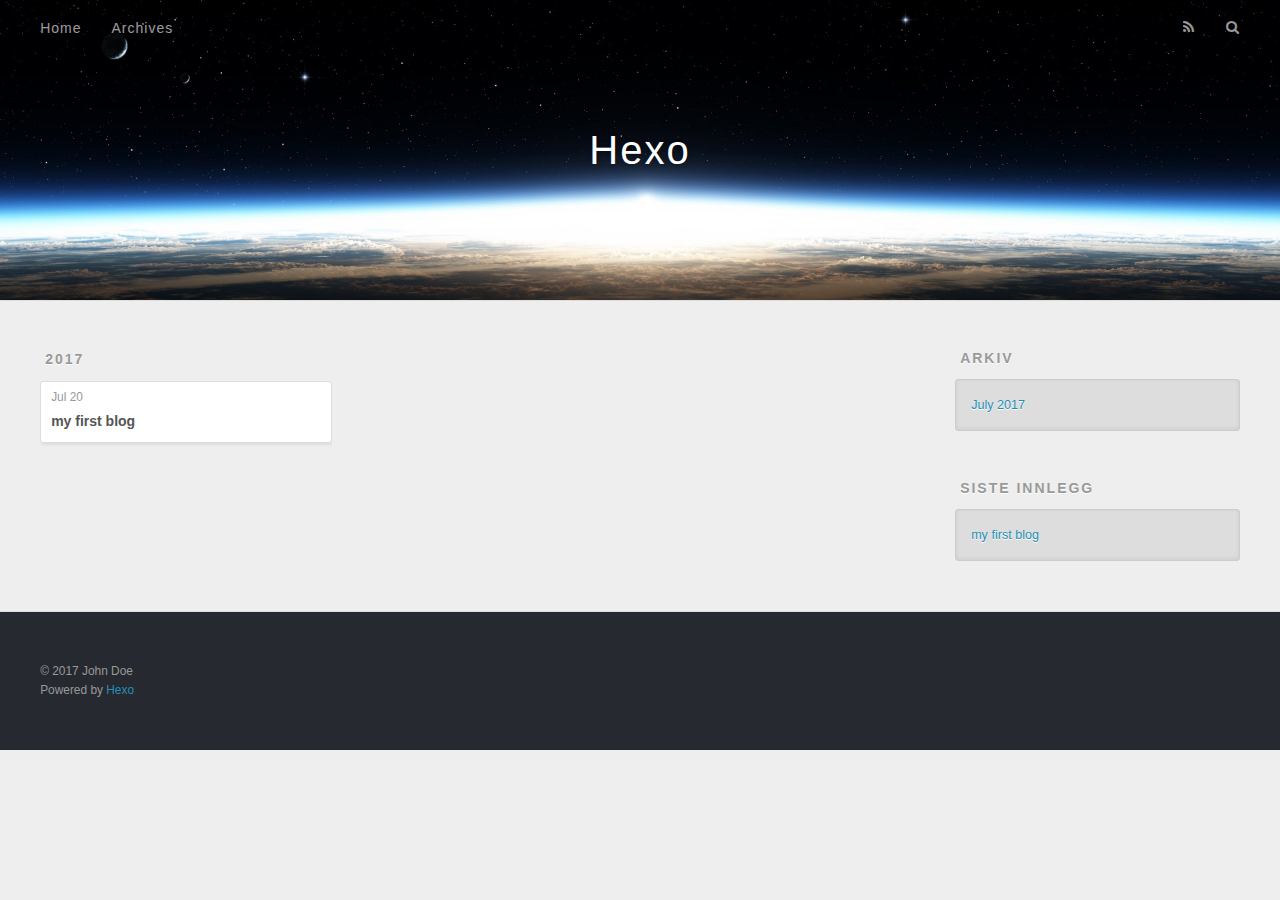
==== archives/index.html @ ea65fed2 "my first blog" ====
<!DOCTYPE html>
<html>
<head>
  <meta charset="utf-8">
  
  <title>Arkiv | Hexo</title>
  <meta name="viewport" content="width=device-width, initial-scale=1, maximum-scale=1">
  <meta property="og:type" content="website">
<meta property="og:title" content="Hexo">
<meta property="og:url" content="http://yoursite.com/archives/index.html">
<meta property="og:site_name" content="Hexo">
<meta name="twitter:card" content="summary">
<meta name="twitter:title" content="Hexo">
  
    <link rel="alternate" href="/atom.xml" title="Hexo" type="application/atom+xml">
  
  
    <link rel="icon" href="/favicon.png">
  
  
    <link href="//fonts.googleapis.com/css?family=Source+Code+Pro" rel="stylesheet" type="text/css">
  
  <link rel="stylesheet" href="/css/style.css">
  

</head>

<body>
  <div id="container">
    <div id="wrap">
      <header id="header">
  <div id="banner"></div>
  <div id="header-outer" class="outer">
    <div id="header-title" class="inner">
      <h1 id="logo-wrap">
        <a href="/" id="logo">Hexo</a>
      </h1>
      
    </div>
    <div id="header-inner" class="inner">
      <nav id="main-nav">
        <a id="main-nav-toggle" class="nav-icon"></a>
        
          <a class="main-nav-link" href="/">Home</a>
        
          <a class="main-nav-link" href="/archives">Archives</a>
        
      </nav>
      <nav id="sub-nav">
        
          <a id="nav-rss-link" class="nav-icon" href="/atom.xml" title="RSS Feed"></a>
        
        <a id="nav-search-btn" class="nav-icon" title="Søk"></a>
      </nav>
      <div id="search-form-wrap">
        <form action="//google.com/search" method="get" accept-charset="UTF-8" class="search-form"><input type="search" name="q" class="search-form-input" placeholder="Search"><button type="submit" class="search-form-submit">&#xF002;</button><input type="hidden" name="sitesearch" value="http://yoursite.com"></form>
      </div>
    </div>
  </div>
</header>
      <div class="outer">
        <section id="main">
  
  
    
    
      
      
      <section class="archives-wrap">
        <div class="archive-year-wrap">
          <a href="/archives/2017" class="archive-year">2017</a>
        </div>
        <div class="archives">
    
    <article class="archive-article archive-type-post">
  <div class="archive-article-inner">
    <header class="archive-article-header">
      <a href="/2017/07/20/my-first-blog/" class="archive-article-date">
  <time datetime="2017-07-20T11:44:03.000Z" itemprop="datePublished">Jul 20</time>
</a>
      
  
    <h1 itemprop="name">
      <a class="archive-article-title" href="/2017/07/20/my-first-blog/">my first blog</a>
    </h1>
  

    </header>
  </div>
</article>
  
  
    </div></section>
  

</section>
        
          <aside id="sidebar">
  
    

  
    

  
    
  
    
  <div class="widget-wrap">
    <h3 class="widget-title">Arkiv</h3>
    <div class="widget">
      <ul class="archive-list"><li class="archive-list-item"><a class="archive-list-link" href="/archives/2017/07/">July 2017</a></li></ul>
    </div>
  </div>


  
    
  <div class="widget-wrap">
    <h3 class="widget-title">Siste innlegg</h3>
    <div class="widget">
      <ul>
        
          <li>
            <a href="/2017/07/20/my-first-blog/">my first blog</a>
          </li>
        
      </ul>
    </div>
  </div>

  
</aside>
        
      </div>
      <footer id="footer">
  
  <div class="outer">
    <div id="footer-info" class="inner">
      &copy; 2017 John Doe<br>
      Powered by <a href="http://hexo.io/" target="_blank">Hexo</a>
    </div>
  </div>
</footer>
    </div>
    <nav id="mobile-nav">
  
    <a href="/" class="mobile-nav-link">Home</a>
  
    <a href="/archives" class="mobile-nav-link">Archives</a>
  
</nav>
    

<script src="//ajax.googleapis.com/ajax/libs/jquery/2.0.3/jquery.min.js"></script>


  <link rel="stylesheet" href="/fancybox/jquery.fancybox.css">
  <script src="/fancybox/jquery.fancybox.pack.js"></script>


<script src="/js/script.js"></script>

  </div>
</body>
</html>
---- css/style.css ----
body {
  width: 100%;
}
body:before,
body:after {
  content: "";
  display: table;
}
body:after {
  clear: both;
}
html,
body,
div,
span,
applet,
object,
iframe,
h1,
h2,
h3,
h4,
h5,
h6,
p,
blockquote,
pre,
a,
abbr,
acronym,
address,
big,
cite,
code,
del,
dfn,
em,
img,
ins,
kbd,
q,
s,
samp,
small,
strike,
strong,
sub,
sup,
tt,
var,
dl,
dt,
dd,
ol,
ul,
li,
fieldset,
form,
label,
legend,
table,
caption,
tbody,
tfoot,
thead,
tr,
th,
td {
  margin: 0;
  padding: 0;
  border: 0;
  outline: 0;
  font-weight: inherit;
  font-style: inherit;
  font-family: inherit;
  font-size: 100%;
  vertical-align: baseline;
}
body {
  line-height: 1;
  color: #000;
  background: #fff;
}
ol,
ul {
  list-style: none;
}
table {
  border-collapse: separate;
  border-spacing: 0;
  vertical-align: middle;
}
caption,
th,
td {
  text-align: left;
  font-weight: normal;
  vertical-align: middle;
}
a img {
  border: none;
}
input,
button {
  margin: 0;
  padding: 0;
}
input::-moz-focus-inner,
button::-moz-focus-inner {
  border: 0;
  padding: 0;
}
@font-face {
  font-family: FontAwesome;
  font-style: normal;
  font-weight: normal;
  src: url("fonts/fontawesome-webfont.eot?v=#4.0.3");
  src: url("fonts/fontawesome-webfont.eot?#iefix&v=#4.0.3") format("embedded-opentype"), url("fonts/fontawesome-webfont.woff?v=#4.0.3") format("woff"), url("fonts/fontawesome-webfont.ttf?v=#4.0.3") format("truetype"), url("fonts/fontawesome-webfont.svg#fontawesomeregular?v=#4.0.3") format("svg");
}
html,
body,
#container {
  height: 100%;
}
body {
  background: #eee;
  font: 14px "Helvetica Neue", Helvetica, Arial, sans-serif;
  -webkit-text-size-adjust: 100%;
}
.outer {
  max-width: 1220px;
  margin: 0 auto;
  padding: 0 20px;
}
.outer:before,
.outer:after {
  content: "";
  display: table;
}
.outer:after {
  clear: both;
}
.inner {
  display: inline;
  float: left;
  width: 98.33333333333333%;
  margin: 0 0.833333333333333%;
}
.left,
.alignleft {
  float: left;
}
.right,
.alignright {
  float: right;
}
.clear {
  clear: both;
}
#container {
  position: relative;
}
.mobile-nav-on {
  overflow: hidden;
}
#wrap {
  height: 100%;
  width: 100%;
  position: absolute;
  top: 0;
  left: 0;
  -webkit-transition: 0.2s ease-out;
  -moz-transition: 0.2s ease-out;
  -ms-transition: 0.2s ease-out;
  transition: 0.2s ease-out;
  z-index: 1;
  background: #eee;
}
.mobile-nav-on #wrap {
  left: 280px;
}
@media screen and (min-width: 768px) {
  #main {
    display: inline;
    float: left;
    width: 73.33333333333333%;
    margin: 0 0.833333333333333%;
  }
}
.article-date,
.article-category-link,
.archive-year,
.widget-title {
  text-decoration: none;
  text-transform: uppercase;
  letter-spacing: 2px;
  color: #999;
  margin-bottom: 1em;
  margin-left: 5px;
  line-height: 1em;
  text-shadow: 0 1px #fff;
  font-weight: bold;
}
.article-inner,
.archive-article-inner {
  background: #fff;
  -webkit-box-shadow: 1px 2px 3px #ddd;
  box-shadow: 1px 2px 3px #ddd;
  border: 1px solid #ddd;
  border-radius: 3px;
}
.article-entry h1,
.widget h1 {
  font-size: 2em;
}
.article-entry h2,
.widget h2 {
  font-size: 1.5em;
}
.article-entry h3,
.widget h3 {
  font-size: 1.3em;
}
.article-entry h4,
.widget h4 {
  font-size: 1.2em;
}
.article-entry h5,
.widget h5 {
  font-size: 1em;
}
.article-entry h6,
.widget h6 {
  font-size: 1em;
  color: #999;
}
.article-entry hr,
.widget hr {
  border: 1px dashed #ddd;
}
.article-entry strong,
.widget strong {
  font-weight: bold;
}
.article-entry em,
.widget em,
.article-entry cite,
.widget cite {
  font-style: italic;
}
.article-entry sup,
.widget sup,
.article-entry sub,
.widget sub {
  font-size: 0.75em;
  line-height: 0;
  position: relative;
  vertical-align: baseline;
}
.article-entry sup,
.widget sup {
  top: -0.5em;
}
.article-entry sub,
.widget sub {
  bottom: -0.2em;
}
.article-entry small,
.widget small {
  font-size: 0.85em;
}
.article-entry acronym,
.widget acronym,
.article-entry abbr,
.widget abbr {
  border-bottom: 1px dotted;
}
.article-entry ul,
.widget ul,
.article-entry ol,
.widget ol,
.article-entry dl,
.widget dl {
  margin: 0 20px;
  line-height: 1.6em;
}
.article-entry ul ul,
.widget ul ul,
.article-entry ol ul,
.widget ol ul,
.article-entry ul ol,
.widget ul ol,
.article-entry ol ol,
.widget ol ol {
  margin-top: 0;
  margin-bottom: 0;
}
.article-entry ul,
.widget ul {
  list-style: disc;
}
.article-entry ol,
.widget ol {
  list-style: decimal;
}
.article-entry dt,
.widget dt {
  font-weight: bold;
}
#header {
  height: 300px;
  position: relative;
  border-bottom: 1px solid #ddd;
}
#header:before,
#header:after {
  content: "";
  position: absolute;
  left: 0;
  right: 0;
  height: 40px;
}
#header:before {
  top: 0;
  background: -webkit-linear-gradient(rgba(0,0,0,0.2), transparent);
  background: -moz-linear-gradient(rgba(0,0,0,0.2), transparent);
  background: -ms-linear-gradient(rgba(0,0,0,0.2), transparent);
  background: linear-gradient(rgba(0,0,0,0.2), transparent);
}
#header:after {
  bottom: 0;
  background: -webkit-linear-gradient(transparent, rgba(0,0,0,0.2));
  background: -moz-linear-gradient(transparent, rgba(0,0,0,0.2));
  background: -ms-linear-gradient(transparent, rgba(0,0,0,0.2));
  background: linear-gradient(transparent, rgba(0,0,0,0.2));
}
#header-outer {
  height: 100%;
  position: relative;
}
#header-inner {
  position: relative;
  overflow: hidden;
}
#banner {
  position: absolute;
  top: 0;
  left: 0;
  width: 100%;
  height: 100%;
  background: url("images/banner.jpg") center #000;
  -webkit-background-size: cover;
  -moz-background-size: cover;
  background-size: cover;
  z-index: -1;
}
#header-title {
  text-align: center;
  height: 40px;
  position: absolute;
  top: 50%;
  left: 0;
  margin-top: -20px;
}
#logo,
#subtitle {
  text-decoration: none;
  color: #fff;
  font-weight: 300;
  text-shadow: 0 1px 4px rgba(0,0,0,0.3);
}
#logo {
  font-size: 40px;
  line-height: 40px;
  letter-spacing: 2px;
}
#subtitle {
  font-size: 16px;
  line-height: 16px;
  letter-spacing: 1px;
}
#subtitle-wrap {
  margin-top: 16px;
}
#main-nav {
  float: left;
  margin-left: -15px;
}
.nav-icon,
.main-nav-link {
  float: left;
  color: #fff;
  opacity: 0.6;
  text-decoration: none;
  text-shadow: 0 1px rgba(0,0,0,0.2);
  -webkit-transition: opacity 0.2s;
  -moz-transition: opacity 0.2s;
  -ms-transition: opacity 0.2s;
  transition: opacity 0.2s;
  display: block;
  padding: 20px 15px;
}
.nav-icon:hover,
.main-nav-link:hover {
  opacity: 1;
}
.nav-icon {
  font-family: FontAwesome;
  text-align: center;
  font-size: 14px;
  width: 14px;
  height: 14px;
  padding: 20px 15px;
  position: relative;
  cursor: pointer;
}
.main-nav-link {
  font-weight: 300;
  letter-spacing: 1px;
}
@media screen and (max-width: 479px) {
  .main-nav-link {
    display: none;
  }
}
#main-nav-toggle {
  display: none;
}
#main-nav-toggle:before {
  content: "\f0c9";
}
@media screen and (max-width: 479px) {
  #main-nav-toggle {
    display: block;
  }
}
#sub-nav {
  float: right;
  margin-right: -15px;
}
#nav-rss-link:before {
  content: "\f09e";
}
#nav-search-btn:before {
  content: "\f002";
}
#search-form-wrap {
  position: absolute;
  top: 15px;
  width: 150px;
  height: 30px;
  right: -150px;
  opacity: 0;
  -webkit-transition: 0.2s ease-out;
  -moz-transition: 0.2s ease-out;
  -ms-transition: 0.2s ease-out;
  transition: 0.2s ease-out;
}
#search-form-wrap.on {
  opacity: 1;
  right: 0;
}
@media screen and (max-width: 479px) {
  #search-form-wrap {
    width: 100%;
    right: -100%;
  }
}
.search-form {
  position: absolute;
  top: 0;
  left: 0;
  right: 0;
  background: #fff;
  padding: 5px 15px;
  border-radius: 15px;
  -webkit-box-shadow: 0 0 10px rgba(0,0,0,0.3);
  box-shadow: 0 0 10px rgba(0,0,0,0.3);
}
.search-form-input {
  border: none;
  background: none;
  color: #555;
  width: 100%;
  font: 13px "Helvetica Neue", Helvetica, Arial, sans-serif;
  outline: none;
}
.search-form-input::-webkit-search-results-decoration,
.search-form-input::-webkit-search-cancel-button {
  -webkit-appearance: none;
}
.search-form-submit {
  position: absolute;
  top: 50%;
  right: 10px;
  margin-top: -7px;
  font: 13px FontAwesome;
  border: none;
  background: none;
  color: #bbb;
  cursor: pointer;
}
.search-form-submit:hover,
.search-form-submit:focus {
  color: #777;
}
.article {
  margin: 50px 0;
}
.article-inner {
  overflow: hidden;
}
.article-meta:before,
.article-meta:after {
  content: "";
  display: table;
}
.article-meta:after {
  clear: both;
}
.article-date {
  float: left;
}
.article-category {
  float: left;
  line-height: 1em;
  color: #ccc;
  text-shadow: 0 1px #fff;
  margin-left: 8px;
}
.article-category:before {
  content: "\2022";
}
.article-category-link {
  margin: 0 12px 1em;
}
.article-header {
  padding: 20px 20px 0;
}
.article-title {
  text-decoration: none;
  font-size: 2em;
  font-weight: bold;
  color: #555;
  line-height: 1.1em;
  -webkit-transition: color 0.2s;
  -moz-transition: color 0.2s;
  -ms-transition: color 0.2s;
  transition: color 0.2s;
}
a.article-title:hover {
  color: #258fb8;
}
.article-entry {
  color: #555;
  padding: 0 20px;
}
.article-entry:before,
.article-entry:after {
  content: "";
  display: table;
}
.article-entry:after {
  clear: both;
}
.article-entry p,
.article-entry table {
  line-height: 1.6em;
  margin: 1.6em 0;
}
.article-entry h1,
.article-entry h2,
.article-entry h3,
.article-entry h4,
.article-entry h5,
.article-entry h6 {
  font-weight: bold;
}
.article-entry h1,
.article-entry h2,
.article-entry h3,
.article-entry h4,
.article-entry h5,
.article-entry h6 {
  line-height: 1.1em;
  margin: 1.1em 0;
}
.article-entry a {
  color: #258fb8;
  text-decoration: none;
}
.article-entry a:hover {
  text-decoration: underline;
}
.article-entry ul,
.article-entry ol,
.article-entry dl {
  margin-top: 1.6em;
  margin-bottom: 1.6em;
}
.article-entry img,
.article-entry video {
  max-width: 100%;
  height: auto;
  display: block;
  margin: auto;
}
.article-entry iframe {
  border: none;
}
.article-entry table {
  width: 100%;
  border-collapse: collapse;
  border-spacing: 0;
}
.article-entry th {
  font-weight: bold;
  border-bottom: 3px solid #ddd;
  padding-bottom: 0.5em;
}
.article-entry td {
  border-bottom: 1px solid #ddd;
  padding: 10px 0;
}
.article-entry blockquote {
  font-family: Georgia, "Times New Roman", serif;
  font-size: 1.4em;
  margin: 1.6em 20px;
  text-align: center;
}
.article-entry blockquote footer {
  font-size: 14px;
  margin: 1.6em 0;
  font-family: "Helvetica Neue", Helvetica, Arial, sans-serif;
}
.article-entry blockquote footer cite:before {
  content: "—";
  padding: 0 0.5em;
}
.article-entry .pullquote {
  text-align: left;
  width: 45%;
  margin: 0;
}
.article-entry .pullquote.left {
  margin-left: 0.5em;
  margin-right: 1em;
}
.article-entry .pullquote.right {
  margin-right: 0.5em;
  margin-left: 1em;
}
.article-entry .caption {
  color: #999;
  display: block;
  font-size: 0.9em;
  margin-top: 0.5em;
  position: relative;
  text-align: center;
}
.article-entry .video-container {
  position: relative;
  padding-top: 56.25%;
  height: 0;
  overflow: hidden;
}
.article-entry .video-container iframe,
.article-entry .video-container object,
.article-entry .video-container embed {
  position: absolute;
  top: 0;
  left: 0;
  width: 100%;
  height: 100%;
  margin-top: 0;
}
.article-more-link a {
  display: inline-block;
  line-height: 1em;
  padding: 6px 15px;
  border-radius: 15px;
  background: #eee;
  color: #999;
  text-shadow: 0 1px #fff;
  text-decoration: none;
}
.article-more-link a:hover {
  background: #258fb8;
  color: #fff;
  text-decoration: none;
  text-shadow: 0 1px #1e7293;
}
.article-footer {
  font-size: 0.85em;
  line-height: 1.6em;
  border-top: 1px solid #ddd;
  padding-top: 1.6em;
  margin: 0 20px 20px;
}
.article-footer:before,
.article-footer:after {
  content: "";
  display: table;
}
.article-footer:after {
  clear: both;
}
.article-footer a {
  color: #999;
  text-decoration: none;
}
.article-footer a:hover {
  color: #555;
}
.article-tag-list-item {
  float: left;
  margin-right: 10px;
}
.article-tag-list-link:before {
  content: "#";
}
.article-comment-link {
  float: right;
}
.article-comment-link:before {
  content: "\f075";
  font-family: FontAwesome;
  padding-right: 8px;
}
.article-share-link {
  cursor: pointer;
  float: right;
  margin-left: 20px;
}
.article-share-link:before {
  content: "\f064";
  font-family: FontAwesome;
  padding-right: 6px;
}
#article-nav {
  position: relative;
}
#article-nav:before,
#article-nav:after {
  content: "";
  display: table;
}
#article-nav:after {
  clear: both;
}
@media screen and (min-width: 768px) {
  #article-nav {
    margin: 50px 0;
  }
  #article-nav:before {
    width: 8px;
    height: 8px;
    position: absolute;
    top: 50%;
    left: 50%;
    margin-top: -4px;
    margin-left: -4px;
    content: "";
    border-radius: 50%;
    background: #ddd;
    -webkit-box-shadow: 0 1px 2px #fff;
    box-shadow: 0 1px 2px #fff;
  }
}
.article-nav-link-wrap {
  text-decoration: none;
  text-shadow: 0 1px #fff;
  color: #999;
  -webkit-box-sizing: border-box;
  -moz-box-sizing: border-box;
  box-sizing: border-box;
  margin-top: 50px;
  text-align: center;
  display: block;
}
.article-nav-link-wrap:hover {
  color: #555;
}
@media screen and (min-width: 768px) {
  .article-nav-link-wrap {
    width: 50%;
    margin-top: 0;
  }
}
@media screen and (min-width: 768px) {
  #article-nav-newer {
    float: left;
    text-align: right;
    padding-right: 20px;
  }
}
@media screen and (min-width: 768px) {
  #article-nav-older {
    float: right;
    text-align: left;
    padding-left: 20px;
  }
}
.article-nav-caption {
  text-transform: uppercase;
  letter-spacing: 2px;
  color: #ddd;
  line-height: 1em;
  font-weight: bold;
}
#article-nav-newer .article-nav-caption {
  margin-right: -2px;
}
.article-nav-title {
  font-size: 0.85em;
  line-height: 1.6em;
  margin-top: 0.5em;
}
.article-share-box {
  position: absolute;
  display: none;
  background: #fff;
  -webkit-box-shadow: 1px 2px 10px rgba(0,0,0,0.2);
  box-shadow: 1px 2px 10px rgba(0,0,0,0.2);
  border-radius: 3px;
  margin-left: -145px;
  overflow: hidden;
  z-index: 1;
}
.article-share-box.on {
  display: block;
}
.article-share-input {
  width: 100%;
  background: none;
  -webkit-box-sizing: border-box;
  -moz-box-sizing: border-box;
  box-sizing: border-box;
  font: 14px "Helvetica Neue", Helvetica, Arial, sans-serif;
  padding: 0 15px;
  color: #555;
  outline: none;
  border: 1px solid #ddd;
  border-radius: 3px 3px 0 0;
  height: 36px;
  line-height: 36px;
}
.article-share-links {
  background: #eee;
}
.article-share-links:before,
.article-share-links:after {
  content: "";
  display: table;
}
.article-share-links:after {
  clear: both;
}
.article-share-twitter,
.article-share-facebook,
.article-share-pinterest,
.article-share-google {
  width: 50px;
  height: 36px;
  display: block;
  float: left;
  position: relative;
  color: #999;
  text-shadow: 0 1px #fff;
}
.article-share-twitter:before,
.article-share-facebook:before,
.article-share-pinterest:before,
.article-share-google:before {
  font-size: 20px;
  font-family: FontAwesome;
  width: 20px;
  height: 20px;
  position: absolute;
  top: 50%;
  left: 50%;
  margin-top: -10px;
  margin-left: -10px;
  text-align: center;
}
.article-share-twitter:hover,
.article-share-facebook:hover,
.article-share-pinterest:hover,
.article-share-google:hover {
  color: #fff;
}
.article-share-twitter:before {
  content: "\f099";
}
.article-share-twitter:hover {
  background: #00aced;
  text-shadow: 0 1px #008abe;
}
.article-share-facebook:before {
  content: "\f09a";
}
.article-share-facebook:hover {
  background: #3b5998;
  text-shadow: 0 1px #2f477a;
}
.article-share-pinterest:before {
  content: "\f0d2";
}
.article-share-pinterest:hover {
  background: #cb2027;
  text-shadow: 0 1px #a21a1f;
}
.article-share-google:before {
  content: "\f0d5";
}
.article-share-google:hover {
  background: #dd4b39;
  text-shadow: 0 1px #be3221;
}
.article-gallery {
  background: #000;
  position: relative;
}
.article-gallery-photos {
  position: relative;
  overflow: hidden;
}
.article-gallery-img {
  display: none;
  max-width: 100%;
}
.article-gallery-img:first-child {
  display: block;
}
.article-gallery-img.loaded {
  position: absolute;
  display: block;
}
.article-gallery-img img {
  display: block;
  max-width: 100%;
  margin: 0 auto;
}
#comments {
  background: #fff;
  -webkit-box-shadow: 1px 2px 3px #ddd;
  box-shadow: 1px 2px 3px #ddd;
  padding: 20px;
  border: 1px solid #ddd;
  border-radius: 3px;
  margin: 50px 0;
}
#comments a {
  color: #258fb8;
}
.archives-wrap {
  margin: 50px 0;
}
.archives:before,
.archives:after {
  content: "";
  display: table;
}
.archives:after {
  clear: both;
}
.archive-year-wrap {
  margin-bottom: 1em;
}
.archives {
  -webkit-column-gap: 10px;
  -moz-column-gap: 10px;
  column-gap: 10px;
}
@media screen and (min-width: 480px) and (max-width: 767px) {
  .archives {
    -webkit-column-count: 2;
    -moz-column-count: 2;
    column-count: 2;
  }
}
@media screen and (min-width: 768px) {
  .archives {
    -webkit-column-count: 3;
    -moz-column-count: 3;
    column-count: 3;
  }
}
.archive-article {
  -webkit-column-break-inside: avoid;
  page-break-inside: avoid;
  overflow: hidden;
  break-inside: avoid-column;
}
.archive-article-inner {
  padding: 10px;
  margin-bottom: 15px;
}
.archive-article-title {
  text-decoration: none;
  font-weight: bold;
  color: #555;
  -webkit-transition: color 0.2s;
  -moz-transition: color 0.2s;
  -ms-transition: color 0.2s;
  transition: color 0.2s;
  line-height: 1.6em;
}
.archive-article-title:hover {
  color: #258fb8;
}
.archive-article-footer {
  margin-top: 1em;
}
.archive-article-date {
  color: #999;
  text-decoration: none;
  font-size: 0.85em;
  line-height: 1em;
  margin-bottom: 0.5em;
  display: block;
}
#page-nav {
  margin: 50px auto;
  background: #fff;
  -webkit-box-shadow: 1px 2px 3px #ddd;
  box-shadow: 1px 2px 3px #ddd;
  border: 1px solid #ddd;
  border-radius: 3px;
  text-align: center;
  color: #999;
  overflow: hidden;
}
#page-nav:before,
#page-nav:after {
  content: "";
  display: table;
}
#page-nav:after {
  clear: both;
}
#page-nav a,
#page-nav span {
  padding: 10px 20px;
  line-height: 1;
  height: 2ex;
}
#page-nav a {
  color: #999;
  text-decoration: none;
}
#page-nav a:hover {
  background: #999;
  color: #fff;
}
#page-nav .prev {
  float: left;
}
#page-nav .next {
  float: right;
}
#page-nav .page-number {
  display: inline-block;
}
@media screen and (max-width: 479px) {
  #page-nav .page-number {
    display: none;
  }
}
#page-nav .current {
  color: #555;
  font-weight: bold;
}
#page-nav .space {
  color: #ddd;
}
#footer {
  background: #262a30;
  padding: 50px 0;
  border-top: 1px solid #ddd;
  color: #999;
}
#footer a {
  color: #258fb8;
  text-decoration: none;
}
#footer a:hover {
  text-decoration: underline;
}
#footer-info {
  line-height: 1.6em;
  font-size: 0.85em;
}
.article-entry pre,
.article-entry .highlight {
  background: #2d2d2d;
  margin: 0 -20px;
  padding: 15px 20px;
  border-style: solid;
  border-color: #ddd;
  border-width: 1px 0;
  overflow: auto;
  color: #ccc;
  line-height: 22.400000000000002px;
}
.article-entry .highlight .gutter pre,
.article-entry .gist .gist-file .gist-data .line-numbers {
  color: #666;
  font-size: 0.85em;
}
.article-entry pre,
.article-entry code {
  font-family: "Source Code Pro", Consolas, Monaco, Menlo, Consolas, monospace;
}
.article-entry code {
  background: #eee;
  text-shadow: 0 1px #fff;
  padding: 0 0.3em;
}
.article-entry pre code {
  background: none;
  text-shadow: none;
  padding: 0;
}
.article-entry .highlight pre {
  border: none;
  margin: 0;
  padding: 0;
}
.article-entry .highlight table {
  margin: 0;
  width: auto;
}
.article-entry .highlight td {
  border: none;
  padding: 0;
}
.article-entry .highlight figcaption {
  font-size: 0.85em;
  color: #999;
  line-height: 1em;
  margin-bottom: 1em;
}
.article-entry .highlight figcaption:before,
.article-entry .highlight figcaption:after {
  content: "";
  display: table;
}
.article-entry .highlight figcaption:after {
  clear: both;
}
.article-entry .highlight figcaption a {
  float: right;
}
.article-entry .highlight .gutter pre {
  text-align: right;
  padding-right: 20px;
}
.article-entry .highlight .line {
  height: 22.400000000000002px;
}
.article-entry .highlight .line.marked {
  background: #515151;
}
.article-entry .gist {
  margin: 0 -20px;
  border-style: solid;
  border-color: #ddd;
  border-width: 1px 0;
  background: #2d2d2d;
  padding: 15px 20px 15px 0;
}
.article-entry .gist .gist-file {
  border: none;
  font-family: "Source Code Pro", Consolas, Monaco, Menlo, Consolas, monospace;
  margin: 0;
}
.article-entry .gist .gist-file .gist-data {
  background: none;
  border: none;
}
.article-entry .gist .gist-file .gist-data .line-numbers {
  background: none;
  border: none;
  padding: 0 20px 0 0;
}
.article-entry .gist .gist-file .gist-data .line-data {
  padding: 0 !important;
}
.article-entry .gist .gist-file .highlight {
  margin: 0;
  padding: 0;
  border: none;
}
.article-entry .gist .gist-file .gist-meta {
  background: #2d2d2d;
  color: #999;
  font: 0.85em "Helvetica Neue", Helvetica, Arial, sans-serif;
  text-shadow: 0 0;
  padding: 0;
  margin-top: 1em;
  margin-left: 20px;
}
.article-entry .gist .gist-file .gist-meta a {
  color: #258fb8;
  font-weight: normal;
}
.article-entry .gist .gist-file .gist-meta a:hover {
  text-decoration: underline;
}
pre .comment,
pre .title {
  color: #999;
}
pre .variable,
pre .attribute,
pre .tag,
pre .regexp,
pre .ruby .constant,
pre .xml .tag .title,
pre .xml .pi,
pre .xml .doctype,
pre .html .doctype,
pre .css .id,
pre .css .class,
pre .css .pseudo {
  color: #f2777a;
}
pre .number,
pre .preprocessor,
pre .built_in,
pre .literal,
pre .params,
pre .constant {
  color: #f99157;
}
pre .class,
pre .ruby .class .title,
pre .css .rules .attribute {
  color: #9c9;
}
pre .string,
pre .value,
pre .inheritance,
pre .header,
pre .ruby .symbol,
pre .xml .cdata {
  color: #9c9;
}
pre .css .hexcolor {
  color: #6cc;
}
pre .function,
pre .python .decorator,
pre .python .title,
pre .ruby .function .title,
pre .ruby .title .keyword,
pre .perl .sub,
pre .javascript .title,
pre .coffeescript .title {
  color: #69c;
}
pre .keyword,
pre .javascript .function {
  color: #c9c;
}
@media screen and (max-width: 479px) {
  #mobile-nav {
    position: absolute;
    top: 0;
    left: 0;
    width: 280px;
    height: 100%;
    background: #191919;
    border-right: 1px solid #fff;
  }
}
@media screen and (max-width: 479px) {
  .mobile-nav-link {
    display: block;
    color: #999;
    text-decoration: none;
    padding: 15px 20px;
    font-weight: bold;
  }
  .mobile-nav-link:hover {
    color: #fff;
  }
}
@media screen and (min-width: 768px) {
  #sidebar {
    display: inline;
    float: left;
    width: 23.333333333333332%;
    margin: 0 0.833333333333333%;
  }
}
.widget-wrap {
  margin: 50px 0;
}
.widget {
  color: #777;
  text-shadow: 0 1px #fff;
  background: #ddd;
  -webkit-box-shadow: 0 -1px 4px #ccc inset;
  box-shadow: 0 -1px 4px #ccc inset;
  border: 1px solid #ccc;
  padding: 15px;
  border-radius: 3px;
}
.widget a {
  color: #258fb8;
  text-decoration: none;
}
.widget a:hover {
  text-decoration: underline;
}
.widget ul ul,
.widget ol ul,
.widget dl ul,
.widget ul ol,
.widget ol ol,
.widget dl ol,
.widget ul dl,
.widget ol dl,
.widget dl dl {
  margin-left: 15px;
  list-style: disc;
}
.widget {
  line-height: 1.6em;
  word-wrap: break-word;
  font-size: 0.9em;
}
.widget ul,
.widget ol {
  list-style: none;
  margin: 0;
}
.widget ul ul,
.widget ol ul,
.widget ul ol,
.widget ol ol {
  margin: 0 20px;
}
.widget ul ul,
.widget ol ul {
  list-style: disc;
}
.widget ul ol,
.widget ol ol {
  list-style: decimal;
}
.category-list-count,
.tag-list-count,
.archive-list-count {
  padding-left: 5px;
  color: #999;
  font-size: 0.85em;
}
.category-list-count:before,
.tag-list-count:before,
.archive-list-count:before {
  content: "(";
}
.category-list-count:after,
.tag-list-count:after,
.archive-list-count:after {
  content: ")";
}
.tagcloud a {
  margin-right: 5px;
  display: inline-block;
}
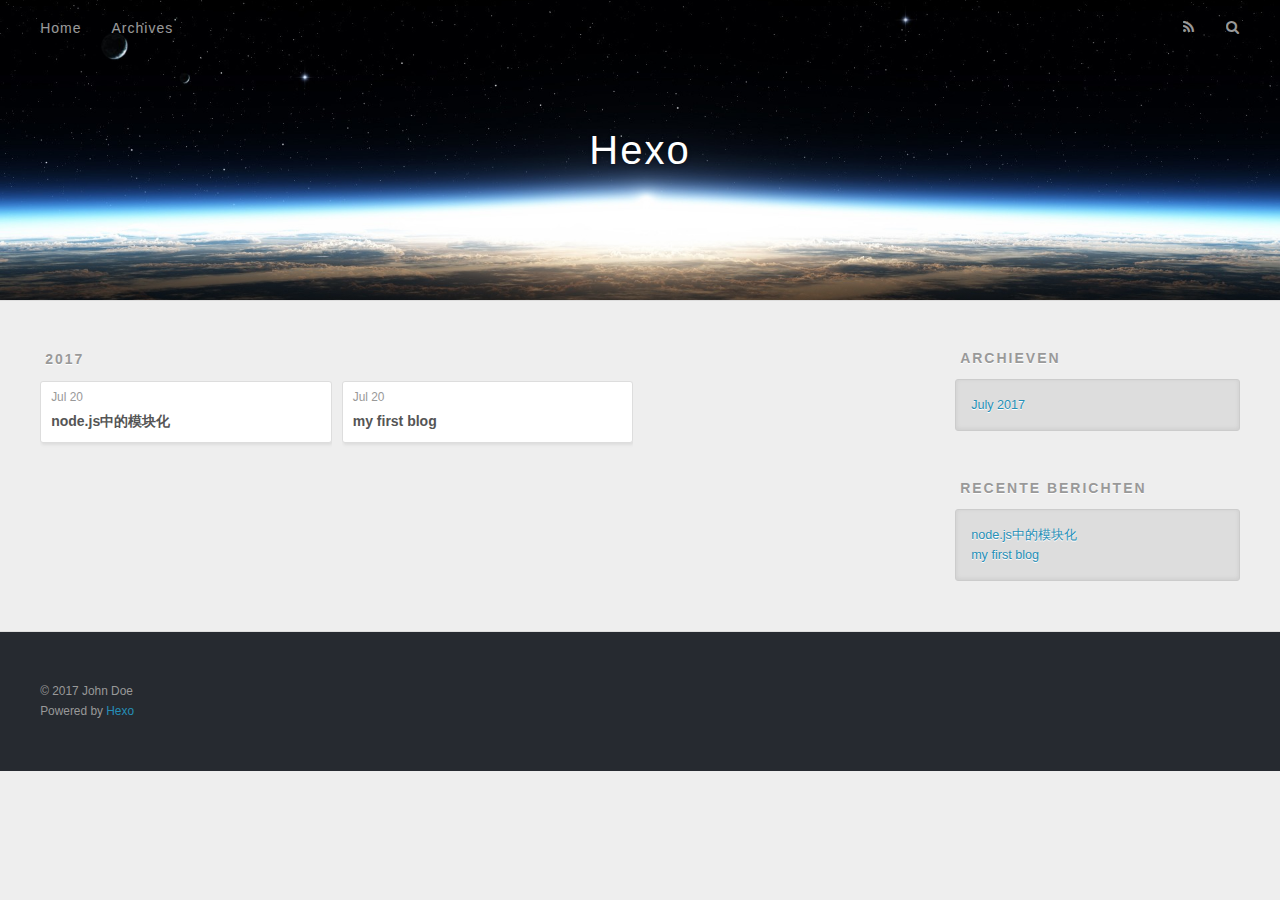
==== commit 3c31b029: "node" ====
--- a/archives/index.html
+++ b/archives/index.html
@@ -3,7 +3,7 @@
 <head>
   <meta charset="utf-8">
   
-  <title>Arkiv | Hexo</title>
+  <title>Archieven | Hexo</title>
   <meta name="viewport" content="width=device-width, initial-scale=1, maximum-scale=1">
   <meta property="og:type" content="website">
 <meta property="og:title" content="Hexo">
@@ -50,7 +50,7 @@
         
           <a id="nav-rss-link" class="nav-icon" href="/atom.xml" title="RSS Feed"></a>
         
-        <a id="nav-search-btn" class="nav-icon" title="Søk"></a>
+        <a id="nav-search-btn" class="nav-icon" title="Zoeken"></a>
       </nav>
       <div id="search-form-wrap">
         <form action="//google.com/search" method="get" accept-charset="UTF-8" class="search-form"><input type="search" name="q" class="search-form-input" placeholder="Search"><button type="submit" class="search-form-submit">&#xF002;</button><input type="hidden" name="sitesearch" value="http://yoursite.com"></form>
@@ -71,6 +71,25 @@
           <a href="/archives/2017" class="archive-year">2017</a>
         </div>
         <div class="archives">
+    
+    <article class="archive-article archive-type-post">
+  <div class="archive-article-inner">
+    <header class="archive-article-header">
+      <a href="/2017/07/20/express/" class="archive-article-date">
+  <time datetime="2017-07-20T12:56:06.000Z" itemprop="datePublished">Jul 20</time>
+</a>
+      
+  
+    <h1 itemprop="name">
+      <a class="archive-article-title" href="/2017/07/20/express/">node.js中的模块化</a>
+    </h1>
+  
+
+    </header>
+  </div>
+</article>
+  
+    
     
     <article class="archive-article archive-type-post">
   <div class="archive-article-inner">
@@ -107,7 +126,7 @@
   
     
   <div class="widget-wrap">
-    <h3 class="widget-title">Arkiv</h3>
+    <h3 class="widget-title">Archieven</h3>
     <div class="widget">
       <ul class="archive-list"><li class="archive-list-item"><a class="archive-list-link" href="/archives/2017/07/">July 2017</a></li></ul>
     </div>
@@ -117,9 +136,13 @@
   
     
   <div class="widget-wrap">
-    <h3 class="widget-title">Siste innlegg</h3>
+    <h3 class="widget-title">Recente berichten</h3>
     <div class="widget">
       <ul>
+        
+          <li>
+            <a href="/2017/07/20/express/">node.js中的模块化</a>
+          </li>
         
           <li>
             <a href="/2017/07/20/my-first-blog/">my first blog</a>
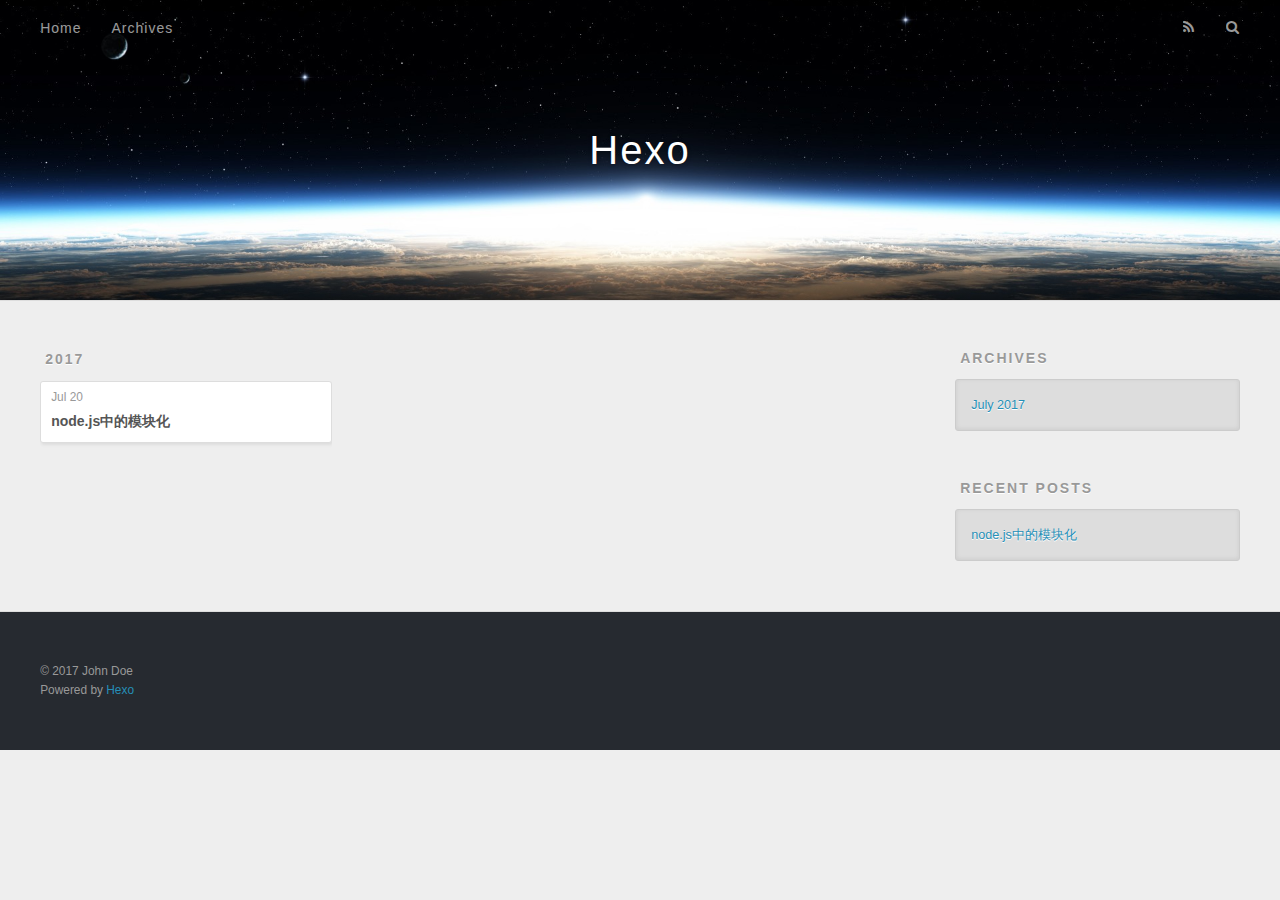
==== commit d517a726: "nodejs" ====
--- a/archives/index.html
+++ b/archives/index.html
@@ -3,7 +3,7 @@
 <head>
   <meta charset="utf-8">
   
-  <title>Archieven | Hexo</title>
+  <title>Archives | Hexo</title>
   <meta name="viewport" content="width=device-width, initial-scale=1, maximum-scale=1">
   <meta property="og:type" content="website">
 <meta property="og:title" content="Hexo">
@@ -50,7 +50,7 @@
         
           <a id="nav-rss-link" class="nav-icon" href="/atom.xml" title="RSS Feed"></a>
         
-        <a id="nav-search-btn" class="nav-icon" title="Zoeken"></a>
+        <a id="nav-search-btn" class="nav-icon" title="Search"></a>
       </nav>
       <div id="search-form-wrap">
         <form action="//google.com/search" method="get" accept-charset="UTF-8" class="search-form"><input type="search" name="q" class="search-form-input" placeholder="Search"><button type="submit" class="search-form-submit">&#xF002;</button><input type="hidden" name="sitesearch" value="http://yoursite.com"></form>
@@ -75,32 +75,13 @@
     <article class="archive-article archive-type-post">
   <div class="archive-article-inner">
     <header class="archive-article-header">
-      <a href="/2017/07/20/express/" class="archive-article-date">
+      <a href="/2017/07/20/nodejs的模块化/" class="archive-article-date">
   <time datetime="2017-07-20T12:56:06.000Z" itemprop="datePublished">Jul 20</time>
 </a>
       
   
     <h1 itemprop="name">
-      <a class="archive-article-title" href="/2017/07/20/express/">node.js中的模块化</a>
-    </h1>
-  
-
-    </header>
-  </div>
-</article>
-  
-    
-    
-    <article class="archive-article archive-type-post">
-  <div class="archive-article-inner">
-    <header class="archive-article-header">
-      <a href="/2017/07/20/my-first-blog/" class="archive-article-date">
-  <time datetime="2017-07-20T11:44:03.000Z" itemprop="datePublished">Jul 20</time>
-</a>
-      
-  
-    <h1 itemprop="name">
-      <a class="archive-article-title" href="/2017/07/20/my-first-blog/">my first blog</a>
+      <a class="archive-article-title" href="/2017/07/20/nodejs的模块化/">node.js中的模块化</a>
     </h1>
   
 
@@ -126,7 +107,7 @@
   
     
   <div class="widget-wrap">
-    <h3 class="widget-title">Archieven</h3>
+    <h3 class="widget-title">Archives</h3>
     <div class="widget">
       <ul class="archive-list"><li class="archive-list-item"><a class="archive-list-link" href="/archives/2017/07/">July 2017</a></li></ul>
     </div>
@@ -136,16 +117,12 @@
   
     
   <div class="widget-wrap">
-    <h3 class="widget-title">Recente berichten</h3>
+    <h3 class="widget-title">Recent Posts</h3>
     <div class="widget">
       <ul>
         
           <li>
-            <a href="/2017/07/20/express/">node.js中的模块化</a>
-          </li>
-        
-          <li>
-            <a href="/2017/07/20/my-first-blog/">my first blog</a>
+            <a href="/2017/07/20/nodejs的模块化/">node.js中的模块化</a>
           </li>
         
       </ul>
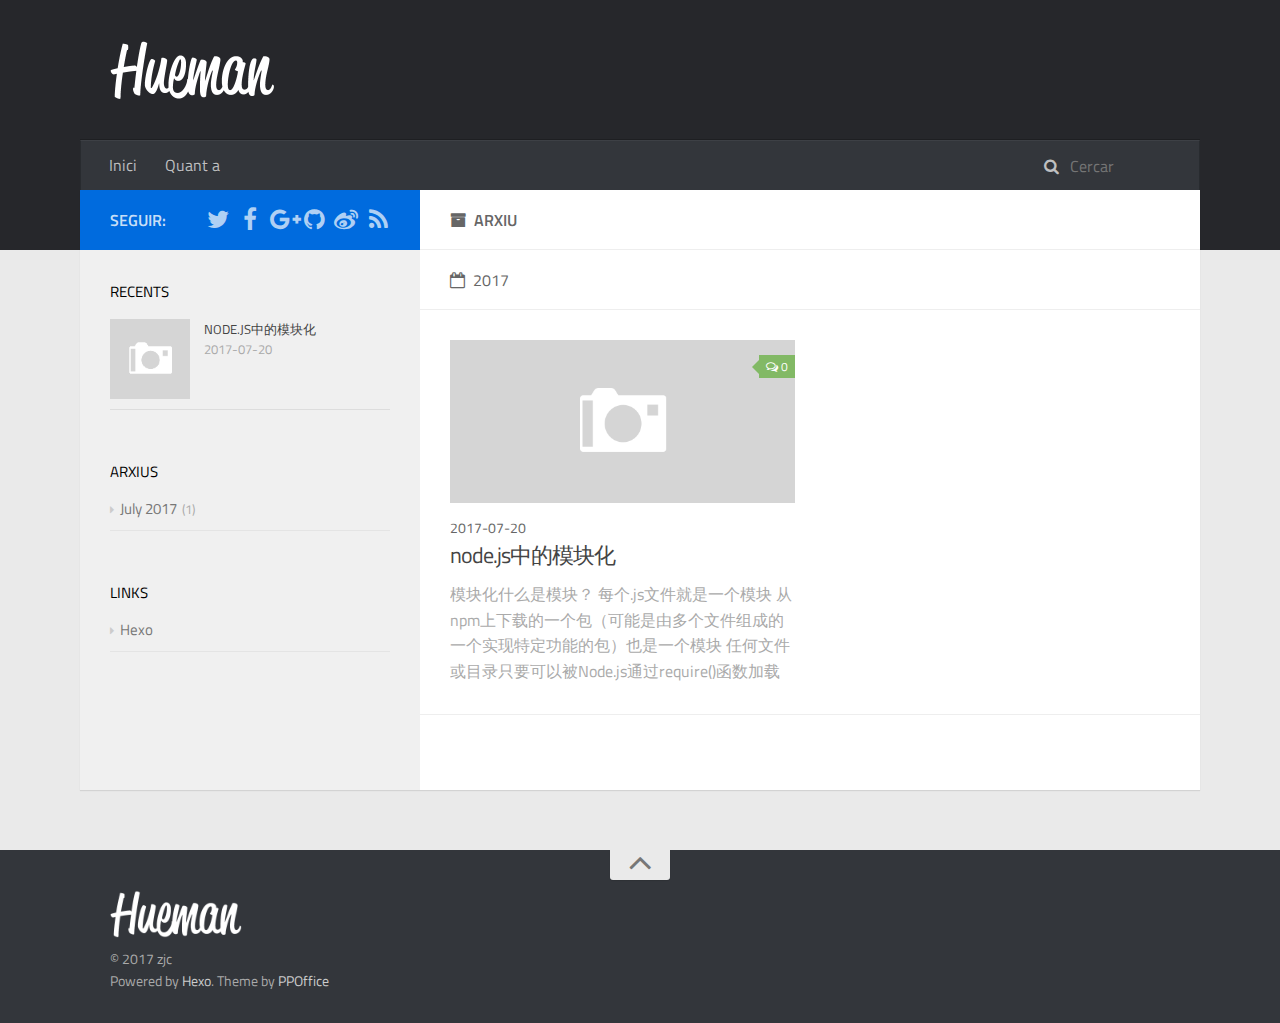
==== commit 33cdd2db: "blog" ====
--- a/archives/index.html
+++ b/archives/index.html
@@ -1,166 +1,386 @@
 <!DOCTYPE html>
 <html>
 <head>
-  <meta charset="utf-8">
-  
-  <title>Archives | Hexo</title>
-  <meta name="viewport" content="width=device-width, initial-scale=1, maximum-scale=1">
-  <meta property="og:type" content="website">
+    <meta charset="utf-8">
+    
+    <title>Arxiu | Hexo</title>
+    <meta name="viewport" content="width=device-width, initial-scale=1, maximum-scale=1">
+    
+    <meta property="og:type" content="website">
 <meta property="og:title" content="Hexo">
 <meta property="og:url" content="http://yoursite.com/archives/index.html">
 <meta property="og:site_name" content="Hexo">
 <meta name="twitter:card" content="summary">
 <meta name="twitter:title" content="Hexo">
-  
-    <link rel="alternate" href="/atom.xml" title="Hexo" type="application/atom+xml">
-  
-  
-    <link rel="icon" href="/favicon.png">
-  
-  
-    <link href="//fonts.googleapis.com/css?family=Source+Code+Pro" rel="stylesheet" type="text/css">
-  
-  <link rel="stylesheet" href="/css/style.css">
-  
+    
+
+    
+        <link rel="alternate" href="/" title="Hexo" type="application/atom+xml" />
+    
+
+    
+
+    <link rel="stylesheet" href="/libs/font-awesome/css/font-awesome.min.css">
+    <link rel="stylesheet" href="/libs/titillium-web/styles.css">
+    <link rel="stylesheet" href="/libs/source-code-pro/styles.css">
+
+    <link rel="stylesheet" href="/css/style.css">
+
+    <script src="/libs/jquery/2.0.3/jquery.min.js"></script>
+    
+    
+        <link rel="stylesheet" href="/libs/lightgallery/css/lightgallery.min.css">
+    
+    
+        <link rel="stylesheet" href="/libs/justified-gallery/justifiedGallery.min.css">
+    
+    
+    
+
 
 </head>
 
 <body>
-  <div id="container">
     <div id="wrap">
-      <header id="header">
-  <div id="banner"></div>
-  <div id="header-outer" class="outer">
-    <div id="header-title" class="inner">
-      <h1 id="logo-wrap">
-        <a href="/" id="logo">Hexo</a>
-      </h1>
-      
-    </div>
-    <div id="header-inner" class="inner">
-      <nav id="main-nav">
-        <a id="main-nav-toggle" class="nav-icon"></a>
-        
-          <a class="main-nav-link" href="/">Home</a>
-        
-          <a class="main-nav-link" href="/archives">Archives</a>
-        
-      </nav>
-      <nav id="sub-nav">
-        
-          <a id="nav-rss-link" class="nav-icon" href="/atom.xml" title="RSS Feed"></a>
-        
-        <a id="nav-search-btn" class="nav-icon" title="Search"></a>
-      </nav>
-      <div id="search-form-wrap">
-        <form action="//google.com/search" method="get" accept-charset="UTF-8" class="search-form"><input type="search" name="q" class="search-form-input" placeholder="Search"><button type="submit" class="search-form-submit">&#xF002;</button><input type="hidden" name="sitesearch" value="http://yoursite.com"></form>
-      </div>
-    </div>
-  </div>
+        <header id="header">
+    <div id="header-outer" class="outer">
+        <div class="container">
+            <div class="container-inner">
+                <div id="header-title">
+                    <h1 class="logo-wrap">
+                        <a href="/" class="logo"></a>
+                    </h1>
+                    
+                </div>
+                <div id="header-inner" class="nav-container">
+                    <a id="main-nav-toggle" class="nav-icon fa fa-bars"></a>
+                    <div class="nav-container-inner">
+                        <ul id="main-nav">
+                            
+                                <li class="main-nav-list-item" >
+                                    <a class="main-nav-list-link" href="/">Inici</a>
+                                </li>
+                            
+                                        
+                                    
+                                <li class="main-nav-list-item" >
+                                    <a class="main-nav-list-link" href="/about/index.html">Quant a</a>
+                                </li>
+                            
+                        </ul>
+                        <nav id="sub-nav">
+                            <div id="search-form-wrap">
+
+    <form class="search-form">
+        <input type="text" class="ins-search-input search-form-input" placeholder="Cercar" />
+        <button type="submit" class="search-form-submit"></button>
+    </form>
+    <div class="ins-search">
+    <div class="ins-search-mask"></div>
+    <div class="ins-search-container">
+        <div class="ins-input-wrapper">
+            <input type="text" class="ins-search-input" placeholder="Type something..." />
+            <span class="ins-close ins-selectable"><i class="fa fa-times-circle"></i></span>
+        </div>
+        <div class="ins-section-wrapper">
+            <div class="ins-section-container"></div>
+        </div>
+    </div>
+</div>
+<script>
+(function (window) {
+    var INSIGHT_CONFIG = {
+        TRANSLATION: {
+            POSTS: 'Posts',
+            PAGES: 'Pages',
+            CATEGORIES: 'categories',
+            TAGS: 'etiquetes',
+            UNTITLED: '(Untitled)',
+        },
+        ROOT_URL: '/',
+        CONTENT_URL: '/content.json',
+    };
+    window.INSIGHT_CONFIG = INSIGHT_CONFIG;
+})(window);
+</script>
+<script src="/js/insight.js"></script>
+
+</div>
+                        </nav>
+                    </div>
+                </div>
+            </div>
+        </div>
+    </div>
 </header>
-      <div class="outer">
-        <section id="main">
-  
-  
-    
-    
-      
-      
-      <section class="archives-wrap">
-        <div class="archive-year-wrap">
-          <a href="/archives/2017" class="archive-year">2017</a>
-        </div>
-        <div class="archives">
-    
-    <article class="archive-article archive-type-post">
-  <div class="archive-article-inner">
-    <header class="archive-article-header">
-      <a href="/2017/07/20/nodejs的模块化/" class="archive-article-date">
-  <time datetime="2017-07-20T12:56:06.000Z" itemprop="datePublished">Jul 20</time>
+        <div class="container">
+            <div class="main-body container-inner">
+                <div class="main-body-inner">
+                    <section id="main">
+                        <div class="main-body-header">
+    <h1 class="header">
+    
+    <i class="icon fa fa-archive"></i>Arxiu
+    </h1>
+</div>
+                        <div class="main-body-content">
+                            
+
+    
+    
+        
+        
+        <section class="archives-wrap">
+            <div class="archive-year-wrap">
+                <a href="/archives/2017" class="archive-year"><i class="icon fa fa-calendar-o"></i>2017</a>
+            </div>
+            <div class="archives">
+    
+    
+    
+        <div class="article-row">
+    
+        <article class="article article-summary">
+    <div class="article-summary-inner">
+        
+        <a href="/2017/07/20/nodejs的模块化/" class="thumbnail">
+    
+    
+        <span class="thumbnail-image thumbnail-none"></span>
+    
+    
+        
+<span class="comment-counter">
+    <i class="fa fa-comments-o"></i>
+    
+        <span class="disqus-comment-count" data-disqus-identifier="" data-disqus-url="http://yoursite.com/2017/07/20/nodejs的模块化/">0</span>
+    
+</span>
+
+
+    
 </a>
-      
-  
-    <h1 itemprop="name">
-      <a class="archive-article-title" href="/2017/07/20/nodejs的模块化/">node.js中的模块化</a>
-    </h1>
-  
-
-    </header>
-  </div>
+
+        
+        <div class="article-meta">
+            <div class="category">
+            
+            </div>
+            <div class="date"><time datetime="2017-07-20T12:56:06.000Z" itemprop="datePublished">2017-07-20</time></div>
+        </div>
+        
+    
+        <h1 class="article-title" itemprop="name">
+        <a href="/2017/07/20/nodejs的模块化/">node.js中的模块化</a>
+        </h1>
+    
+
+        <p class="article-excerpt">
+            模块化什么是模块？
+每个.js文件就是一个模块
+从npm上下载的一个包（可能是由多个文件组成的一个实现特定功能的包）也是一个模块
+任何文件或目录只要可以被Node.js通过require()函数加载的都是模块
+每个模块就是一个独立的作用域，模块和模块之间不会互相”污染”
+我们可以通过编程的方式，指定某个模块要对外暴露的内容（其实就是指定require的返回值，通过require的返回值对外暴露指定
+        </p>
+    </div>
 </article>
-  
-  
+    
+        </div>
+    
+
+
     </div></section>
-  
-
-</section>
-        
-          <aside id="sidebar">
-  
-    
-
-  
-    
-
-  
-    
-  
-    
-  <div class="widget-wrap">
-    <h3 class="widget-title">Archives</h3>
-    <div class="widget">
-      <ul class="archive-list"><li class="archive-list-item"><a class="archive-list-link" href="/archives/2017/07/">July 2017</a></li></ul>
-    </div>
-  </div>
-
-
-  
-    
-  <div class="widget-wrap">
-    <h3 class="widget-title">Recent Posts</h3>
-    <div class="widget">
-      <ul>
-        
-          <li>
-            <a href="/2017/07/20/nodejs的模块化/">node.js中的模块化</a>
-          </li>
-        
-      </ul>
-    </div>
-  </div>
-
-  
+
+
+
+                        </div>
+                    </section>
+                    <aside id="sidebar">
+    <a class="sidebar-toggle" title="Expand Sidebar"><i class="toggle icon"></i></a>
+    <div class="sidebar-top">
+        <p>seguir:</p>
+        <ul class="social-links">
+            
+                
+                <li>
+                    <a class="social-tooltip" title="twitter" href="/" target="_blank">
+                        <i class="icon fa fa-twitter"></i>
+                    </a>
+                </li>
+                
+            
+                
+                <li>
+                    <a class="social-tooltip" title="facebook" href="/" target="_blank">
+                        <i class="icon fa fa-facebook"></i>
+                    </a>
+                </li>
+                
+            
+                
+                <li>
+                    <a class="social-tooltip" title="google-plus" href="/" target="_blank">
+                        <i class="icon fa fa-google-plus"></i>
+                    </a>
+                </li>
+                
+            
+                
+                <li>
+                    <a class="social-tooltip" title="github" href="https://github.com/ppoffice/hexo-theme-hueman" target="_blank">
+                        <i class="icon fa fa-github"></i>
+                    </a>
+                </li>
+                
+            
+                
+                <li>
+                    <a class="social-tooltip" title="weibo" href="/" target="_blank">
+                        <i class="icon fa fa-weibo"></i>
+                    </a>
+                </li>
+                
+            
+                
+                <li>
+                    <a class="social-tooltip" title="rss" href="/" target="_blank">
+                        <i class="icon fa fa-rss"></i>
+                    </a>
+                </li>
+                
+            
+        </ul>
+    </div>
+    
+    <div class="widgets-container">
+        
+            
+                
+    <div class="widget-wrap">
+        <h3 class="widget-title">recents</h3>
+        <div class="widget">
+            <ul id="recent-post" class="">
+                
+                    <li>
+                        
+                        <div class="item-thumbnail">
+                            <a href="/2017/07/20/nodejs的模块化/" class="thumbnail">
+    
+    
+        <span class="thumbnail-image thumbnail-none"></span>
+    
+    
+</a>
+
+                        </div>
+                        
+                        <div class="item-inner">
+                            <p class="item-category"></p>
+                            <p class="item-title"><a href="/2017/07/20/nodejs的模块化/" class="title">node.js中的模块化</a></p>
+                            <p class="item-date"><time datetime="2017-07-20T12:56:06.000Z" itemprop="datePublished">2017-07-20</time></p>
+                        </div>
+                    </li>
+                
+            </ul>
+        </div>
+    </div>
+
+            
+                
+
+            
+                
+    <div class="widget-wrap widget-list">
+        <h3 class="widget-title">arxius</h3>
+        <div class="widget">
+            <ul class="archive-list"><li class="archive-list-item"><a class="archive-list-link" href="/archives/2017/07/">July 2017</a><span class="archive-list-count">1</span></li></ul>
+        </div>
+    </div>
+
+
+            
+                
+
+            
+                
+
+            
+                
+    <div class="widget-wrap widget-list">
+        <h3 class="widget-title">links</h3>
+        <div class="widget">
+            <ul>
+                
+                    <li>
+                        <a href="http://hexo.io">Hexo</a>
+                    </li>
+                
+            </ul>
+        </div>
+    </div>
+
+
+            
+        
+    </div>
 </aside>
-        
-      </div>
-      <footer id="footer">
-  
-  <div class="outer">
-    <div id="footer-info" class="inner">
-      &copy; 2017 John Doe<br>
-      Powered by <a href="http://hexo.io/" target="_blank">Hexo</a>
-    </div>
-  </div>
+                </div>
+            </div>
+        </div>
+        <footer id="footer">
+    <div class="container">
+        <div class="container-inner">
+            <a id="back-to-top" href="javascript:;"><i class="icon fa fa-angle-up"></i></a>
+            <div class="credit">
+                <h1 class="logo-wrap">
+                    <a href="/" class="logo"></a>
+                </h1>
+                <p>&copy; 2017 zjc</p>
+                <p>Powered by <a href="//hexo.io/" target="_blank">Hexo</a>. Theme by <a href="//github.com/ppoffice" target="_blank">PPOffice</a></p>
+            </div>
+        </div>
+    </div>
 </footer>
-    </div>
-    <nav id="mobile-nav">
-  
-    <a href="/" class="mobile-nav-link">Home</a>
-  
-    <a href="/archives" class="mobile-nav-link">Archives</a>
-  
-</nav>
-    
-
-<script src="//ajax.googleapis.com/ajax/libs/jquery/2.0.3/jquery.min.js"></script>
-
-
-  <link rel="stylesheet" href="/fancybox/jquery.fancybox.css">
-  <script src="/fancybox/jquery.fancybox.pack.js"></script>
-
-
-<script src="/js/script.js"></script>
-
-  </div>
+        
+    
+    <script>
+    var disqus_shortname = 'hexo-theme-hueman';
+    
+    
+    (function() {
+    var dsq = document.createElement('script');
+    dsq.type = 'text/javascript';
+    dsq.async = true;
+    dsq.src = '//' + disqus_shortname + '.disqus.com/count.js';
+    (document.getElementsByTagName('head')[0] || document.getElementsByTagName('body')[0]).appendChild(dsq);
+    })();
+    </script>
+
+
+
+
+    
+        <script src="/libs/lightgallery/js/lightgallery.min.js"></script>
+        <script src="/libs/lightgallery/js/lg-thumbnail.min.js"></script>
+        <script src="/libs/lightgallery/js/lg-pager.min.js"></script>
+        <script src="/libs/lightgallery/js/lg-autoplay.min.js"></script>
+        <script src="/libs/lightgallery/js/lg-fullscreen.min.js"></script>
+        <script src="/libs/lightgallery/js/lg-zoom.min.js"></script>
+        <script src="/libs/lightgallery/js/lg-hash.min.js"></script>
+        <script src="/libs/lightgallery/js/lg-share.min.js"></script>
+        <script src="/libs/lightgallery/js/lg-video.min.js"></script>
+    
+    
+        <script src="/libs/justified-gallery/jquery.justifiedGallery.min.js"></script>
+    
+    
+
+
+
+<!-- Custom Scripts -->
+<script src="/js/main.js"></script>
+
+    </div>
 </body>
-</html>+</html>
--- a/libs/titillium-web/styles.css
+++ b/libs/titillium-web/styles.css
@@ -0,0 +1,48 @@
+/* latin-ext */
+@font-face {
+  font-family: 'Titillium Web';
+  font-style: normal;
+  font-weight: 300;
+  src: local('Titillium WebLight'), local('TitilliumWeb-Light'), url(fonts/anMUvcNT0H1YN4FII8wpr9INifKjd1RJ3NxxEi9Cy2w.woff2) format('woff2');
+  unicode-range: U+0100-024F, U+1E00-1EFF, U+20A0-20AB, U+20AD-20CF, U+2C60-2C7F, U+A720-A7FF;
+}
+/* latin */
+@font-face {
+  font-family: 'Titillium Web';
+  font-style: normal;
+  font-weight: 300;
+  src: local('Titillium WebLight'), local('TitilliumWeb-Light'), url(fonts/anMUvcNT0H1YN4FII8wpr4-67659ICLY8bMrYhtePPA.woff2) format('woff2');
+  unicode-range: U+0000-00FF, U+0131, U+0152-0153, U+02C6, U+02DA, U+02DC, U+2000-206F, U+2074, U+20AC, U+2212, U+2215, U+E0FF, U+EFFD, U+F000;
+}
+/* latin-ext */
+@font-face {
+  font-family: 'Titillium Web';
+  font-style: normal;
+  font-weight: 400;
+  src: local('Titillium Web'), local('TitilliumWeb-Regular'), url(fonts/7XUFZ5tgS-tD6QamInJTcSo_WB_cotcEMUw1LsIE8mM.woff2) format('woff2');
+  unicode-range: U+0100-024F, U+1E00-1EFF, U+20A0-20AB, U+20AD-20CF, U+2C60-2C7F, U+A720-A7FF;
+}
+/* latin */
+@font-face {
+  font-family: 'Titillium Web';
+  font-style: normal;
+  font-weight: 400;
+  src: local('Titillium Web'), local('TitilliumWeb-Regular'), url(fonts/7XUFZ5tgS-tD6QamInJTcZSnX671uNZIV63UdXh3Mg0.woff2) format('woff2');
+  unicode-range: U+0000-00FF, U+0131, U+0152-0153, U+02C6, U+02DA, U+02DC, U+2000-206F, U+2074, U+20AC, U+2212, U+2215, U+E0FF, U+EFFD, U+F000;
+}
+/* latin-ext */
+@font-face {
+  font-family: 'Titillium Web';
+  font-style: normal;
+  font-weight: 600;
+  src: local('Titillium WebSemiBold'), local('TitilliumWeb-SemiBold'), url(fonts/anMUvcNT0H1YN4FII8wpr_SNRT0fZ5CX-AqRkMYgJJo.woff2) format('woff2');
+  unicode-range: U+0100-024F, U+1E00-1EFF, U+20A0-20AB, U+20AD-20CF, U+2C60-2C7F, U+A720-A7FF;
+}
+/* latin */
+@font-face {
+  font-family: 'Titillium Web';
+  font-style: normal;
+  font-weight: 600;
+  src: local('Titillium WebSemiBold'), local('TitilliumWeb-SemiBold'), url(fonts/anMUvcNT0H1YN4FII8wpr46gJz9aNFrmnwBdd69aqzY.woff2) format('woff2');
+  unicode-range: U+0000-00FF, U+0131, U+0152-0153, U+02C6, U+02DA, U+02DC, U+2000-206F, U+2074, U+20AC, U+2212, U+2215, U+E0FF, U+EFFD, U+F000;
+}--- a/libs/source-code-pro/styles.css
+++ b/libs/source-code-pro/styles.css
@@ -0,0 +1,16 @@
+/* latin-ext */
+@font-face {
+  font-family: 'Source Code Pro';
+  font-style: normal;
+  font-weight: 400;
+  src: local('Source Code Pro'), local('SourceCodePro-Regular'), url(fonts/mrl8jkM18OlOQN8JLgasDy2Q8seG17bfDXYR_jUsrzg.woff2) format('woff2');
+  unicode-range: U+0100-024F, U+1E00-1EFF, U+20A0-20AB, U+20AD-20CF, U+2C60-2C7F, U+A720-A7FF;
+}
+/* latin */
+@font-face {
+  font-family: 'Source Code Pro';
+  font-style: normal;
+  font-weight: 400;
+  src: local('Source Code Pro'), local('SourceCodePro-Regular'), url(fonts/mrl8jkM18OlOQN8JLgasD9V_2ngZ8dMf8fLgjYEouxg.woff2) format('woff2');
+  unicode-range: U+0000-00FF, U+0131, U+0152-0153, U+02C6, U+02DA, U+02DC, U+2000-206F, U+2074, U+20AC, U+2212, U+2215, U+E0FF, U+EFFD, U+F000;
+}--- a/css/style.css
+++ b/css/style.css
@@ -1,13 +1,122 @@
-body {
-  width: 100%;
-}
-body:before,
-body:after {
-  content: "";
-  display: table;
-}
-body:after {
-  clear: both;
+#main .main-body-header em,
+#main .main-body-header a,
+.article-meta,
+.archive-year {
+  text-transform: uppercase;
+  color: #666;
+  line-height: 1em;
+  text-shadow: 0 1px #fff;
+}
+#main .main-body-header em,
+#main .main-body-header a,
+.article-meta,
+.archive-year,
+#main .main-body-header em a,
+#main .main-body-header a a,
+.article-meta a,
+.archive-year a {
+  text-decoration: none;
+}
+.widget h1,
+.article-entry h1 {
+  font-size: 2em;
+}
+.widget h2,
+.article-entry h2 {
+  font-size: 1.5em;
+}
+.widget h3,
+.article-entry h3 {
+  font-size: 1.3em;
+}
+.widget h4,
+.article-entry h4 {
+  font-size: 1.2em;
+}
+.widget h5,
+.article-entry h5 {
+  font-size: 1em;
+}
+.widget h6,
+.article-entry h6 {
+  font-size: 1em;
+  color: #aaa;
+}
+.widget hr,
+.article-entry hr {
+  border: 1px dashed #ddd;
+}
+.widget strong,
+.article-entry strong {
+  font-weight: bold;
+}
+.widget em,
+.article-entry em,
+.widget cite,
+.article-entry cite {
+  font-style: italic;
+}
+.widget sup,
+.article-entry sup,
+.widget sub,
+.article-entry sub {
+  font-size: 0.75em;
+  line-height: 0;
+  position: relative;
+  vertical-align: baseline;
+}
+.widget sup,
+.article-entry sup {
+  top: -0.5em;
+}
+.widget sub,
+.article-entry sub {
+  bottom: -0.2em;
+}
+.widget small,
+.article-entry small {
+  font-size: 0.85em;
+}
+.widget acronym,
+.article-entry acronym,
+.widget abbr,
+.article-entry abbr {
+  border-bottom: 1px dotted;
+}
+.widget ul,
+.article-entry ul,
+.widget ol,
+.article-entry ol,
+.widget dl,
+.article-entry dl {
+  line-height: 1.6em;
+}
+.widget ul ul,
+.article-entry ul ul,
+.widget ol ul,
+.article-entry ol ul,
+.widget ul ol,
+.article-entry ul ol,
+.widget ol ol,
+.article-entry ol ol {
+  margin-top: 0;
+  margin-bottom: 0;
+  margin-left: 20px;
+}
+.widget ul,
+.article-entry ul {
+  list-style: disc;
+  list-style-position: inside;
+}
+.widget ol,
+.article-entry ol {
+  list-style: decimal;
+  list-style-position: inside;
+}
+.widget dt,
+.article-entry dt {
+  font-weight: bold;
+  list-style-position: inside;
 }
 html,
 body,
@@ -110,41 +219,46 @@
   border: 0;
   padding: 0;
 }
-@font-face {
-  font-family: FontAwesome;
-  font-style: normal;
-  font-weight: normal;
-  src: url("fonts/fontawesome-webfont.eot?v=#4.0.3");
-  src: url("fonts/fontawesome-webfont.eot?#iefix&v=#4.0.3") format("embedded-opentype"), url("fonts/fontawesome-webfont.woff?v=#4.0.3") format("woff"), url("fonts/fontawesome-webfont.ttf?v=#4.0.3") format("truetype"), url("fonts/fontawesome-webfont.svg#fontawesomeregular?v=#4.0.3") format("svg");
-}
 html,
 body,
 #container {
   height: 100%;
 }
+::selection {
+  color: #fff;
+  background: #006bde;
+}
 body {
-  background: #eee;
-  font: 14px "Helvetica Neue", Helvetica, Arial, sans-serif;
+  background: #eaeaea;
+  font: 14px "Titillium Web", "Helvetica Neue", Helvetica, Arial, "Microsoft Yahei", sans-serif;
   -webkit-text-size-adjust: 100%;
 }
-.outer {
-  max-width: 1220px;
+code {
+  margin: 0 2px;
+  color: #e96900;
+  padding: 3px 5px;
+  font-size: 0.8em;
+  border-radius: 2px;
+  font-family: "Source Code Pro", Consolas, Monaco, Menlo, Consolas, monospace;
+  background-color: #f8f8f8;
+}
+.container {
+  position: relative;
+  padding: 0 20px;
+}
+.container-inner {
+  max-width: 1120px;
+  min-width: 320px;
+  width: 100%;
   margin: 0 auto;
-  padding: 0 20px;
-}
-.outer:before,
-.outer:after {
+}
+.container-inner:before,
+.container-inner:after {
   content: "";
   display: table;
 }
-.outer:after {
+.container-inner:after {
   clear: both;
-}
-.inner {
-  display: inline;
-  float: left;
-  width: 98.33333333333333%;
-  margin: 0 0.833333333333333%;
 }
 .left,
 .alignleft {
@@ -157,182 +271,82 @@
 .clear {
   clear: both;
 }
-#container {
-  position: relative;
-}
-.mobile-nav-on {
-  overflow: hidden;
-}
-#wrap {
-  height: 100%;
+.logo {
+  display: block;
+  padding: 10px 0;
+  width: 165px;
+  height: 60px;
+  background-image: url("images/logo-header.png");
+  background-position: 0px 10px;
+  background-repeat: no-repeat;
+  -webkit-background-size: 165px 60px;
+  -moz-background-size: 165px 60px;
+  background-size: 165px 60px;
+}
+.main-body {
+  margin-top: -60px;
+  background-color: #fff;
+}
+.main-body-inner {
+  position: relative;
+  -webkit-box-sizing: border-box;
+  -moz-box-sizing: border-box;
+  box-sizing: border-box;
+  -webkit-box-shadow: rgba(0,0,0,0.098) 0px 1px 1px 0px;
+  box-shadow: rgba(0,0,0,0.098) 0px 1px 1px 0px;
+  padding-left: 340px;
+  background: url("images/s-left.png") repeat-y left 0;
+}
+.main-body-inner:before,
+.main-body-inner:after {
+  content: "";
+  display: table;
+}
+.main-body-inner:after {
+  clear: both;
+}
+#main {
+  float: right;
   width: 100%;
-  position: absolute;
-  top: 0;
-  left: 0;
-  -webkit-transition: 0.2s ease-out;
-  -moz-transition: 0.2s ease-out;
-  -ms-transition: 0.2s ease-out;
-  transition: 0.2s ease-out;
-  z-index: 1;
-  background: #eee;
-}
-.mobile-nav-on #wrap {
-  left: 280px;
-}
-@media screen and (min-width: 768px) {
-  #main {
-    display: inline;
-    float: left;
-    width: 73.33333333333333%;
-    margin: 0 0.833333333333333%;
-  }
-}
-.article-date,
-.article-category-link,
-.archive-year,
-.widget-title {
-  text-decoration: none;
+  -webkit-box-sizing: border-box;
+  -moz-box-sizing: border-box;
+  box-sizing: border-box;
+  min-height: 600px;
+}
+#main .main-body-header {
+  background: #fff;
+  position: relative;
+  padding: 18px 30px 17px;
+  border-bottom: 1px solid #eee;
+  color: #666;
+  font-size: 16px;
+  font-weight: 600;
   text-transform: uppercase;
-  letter-spacing: 2px;
-  color: #999;
-  margin-bottom: 1em;
-  margin-left: 5px;
-  line-height: 1em;
-  text-shadow: 0 1px #fff;
-  font-weight: bold;
-}
-.article-inner,
-.archive-article-inner {
-  background: #fff;
-  -webkit-box-shadow: 1px 2px 3px #ddd;
-  box-shadow: 1px 2px 3px #ddd;
-  border: 1px solid #ddd;
-  border-radius: 3px;
-}
-.article-entry h1,
-.widget h1 {
-  font-size: 2em;
-}
-.article-entry h2,
-.widget h2 {
-  font-size: 1.5em;
-}
-.article-entry h3,
-.widget h3 {
-  font-size: 1.3em;
-}
-.article-entry h4,
-.widget h4 {
-  font-size: 1.2em;
-}
-.article-entry h5,
-.widget h5 {
-  font-size: 1em;
-}
-.article-entry h6,
-.widget h6 {
-  font-size: 1em;
-  color: #999;
-}
-.article-entry hr,
-.widget hr {
-  border: 1px dashed #ddd;
-}
-.article-entry strong,
-.widget strong {
-  font-weight: bold;
-}
-.article-entry em,
-.widget em,
-.article-entry cite,
-.widget cite {
-  font-style: italic;
-}
-.article-entry sup,
-.widget sup,
-.article-entry sub,
-.widget sub {
-  font-size: 0.75em;
-  line-height: 0;
-  position: relative;
-  vertical-align: baseline;
-}
-.article-entry sup,
-.widget sup {
-  top: -0.5em;
-}
-.article-entry sub,
-.widget sub {
-  bottom: -0.2em;
-}
-.article-entry small,
-.widget small {
-  font-size: 0.85em;
-}
-.article-entry acronym,
-.widget acronym,
-.article-entry abbr,
-.widget abbr {
-  border-bottom: 1px dotted;
-}
-.article-entry ul,
-.widget ul,
-.article-entry ol,
-.widget ol,
-.article-entry dl,
-.widget dl {
-  margin: 0 20px;
-  line-height: 1.6em;
-}
-.article-entry ul ul,
-.widget ul ul,
-.article-entry ol ul,
-.widget ol ul,
-.article-entry ul ol,
-.widget ul ol,
-.article-entry ol ol,
-.widget ol ol {
-  margin-top: 0;
-  margin-bottom: 0;
-}
-.article-entry ul,
-.widget ul {
-  list-style: disc;
-}
-.article-entry ol,
-.widget ol {
-  list-style: decimal;
-}
-.article-entry dt,
-.widget dt {
-  font-weight: bold;
+  line-height: 24px;
+}
+#main .main-body-header .page-title-link,
+#main .main-body-header i {
+  margin-right: 8px;
+}
+#main .main-body-header i {
+  font-weight: 400;
+}
+#main .main-body-header em,
+#main .main-body-header a {
+  color: #aaa;
+}
+#main .main-body-content:before,
+#main .main-body-content:after {
+  content: "";
+  display: table;
+}
+#main .main-body-content:after {
+  clear: both;
 }
 #header {
-  height: 300px;
-  position: relative;
-  border-bottom: 1px solid #ddd;
-}
-#header:before,
-#header:after {
-  content: "";
-  position: absolute;
-  left: 0;
-  right: 0;
-  height: 40px;
-}
-#header:before {
-  top: 0;
-  background: -webkit-linear-gradient(rgba(0,0,0,0.2), transparent);
-  background: -moz-linear-gradient(rgba(0,0,0,0.2), transparent);
-  background: -ms-linear-gradient(rgba(0,0,0,0.2), transparent);
-  background: linear-gradient(rgba(0,0,0,0.2), transparent);
-}
-#header:after {
-  bottom: 0;
-  background: -webkit-linear-gradient(transparent, rgba(0,0,0,0.2));
-  background: -moz-linear-gradient(transparent, rgba(0,0,0,0.2));
-  background: -ms-linear-gradient(transparent, rgba(0,0,0,0.2));
-  background: linear-gradient(transparent, rgba(0,0,0,0.2));
+  background: #26272b;
+  padding-bottom: 60px;
+  position: relative;
 }
 #header-outer {
   height: 100%;
@@ -340,402 +354,291 @@
 }
 #header-inner {
   position: relative;
-  overflow: hidden;
-}
-#banner {
-  position: absolute;
-  top: 0;
-  left: 0;
-  width: 100%;
-  height: 100%;
-  background: url("images/banner.jpg") center #000;
-  -webkit-background-size: cover;
-  -moz-background-size: cover;
-  background-size: cover;
-  z-index: -1;
 }
 #header-title {
   text-align: center;
-  height: 40px;
-  position: absolute;
-  top: 50%;
-  left: 0;
-  margin-top: -20px;
-}
-#logo,
-#subtitle {
-  text-decoration: none;
-  color: #fff;
-  font-weight: 300;
-  text-shadow: 0 1px 4px rgba(0,0,0,0.3);
-}
-#logo {
-  font-size: 40px;
-  line-height: 40px;
-  letter-spacing: 2px;
-}
-#subtitle {
+  padding: 30px 30px;
+}
+#header-title:before,
+#header-title:after {
+  content: "";
+  display: table;
+}
+#header-title:after {
+  clear: both;
+}
+#header-title .logo-wrap,
+#header-title .subtitle-wrap {
+  float: left;
+}
+#header-title .subtitle-wrap {
+  padding: 10px 0px 0px;
+  margin-left: 20px;
+}
+#header-title .subtitle {
   font-size: 16px;
-  line-height: 16px;
-  letter-spacing: 1px;
-}
-#subtitle-wrap {
-  margin-top: 16px;
-}
-#main-nav {
+  font-style: italic;
+  line-height: 70px;
+  color: rgba(255,255,255,0.7);
+  text-shadow: 0 1px rgba(0,0,0,0.2);
+}
+.nav-container .nav-icon,
+.nav-container .nav-container-inner #main-nav .main-nav-list-item .main-nav-list-link {
   float: left;
-  margin-left: -15px;
-}
-.nav-icon,
-.main-nav-link {
-  float: left;
-  color: #fff;
-  opacity: 0.6;
+  color: rgba(255,255,255,0.7);
   text-decoration: none;
   text-shadow: 0 1px rgba(0,0,0,0.2);
-  -webkit-transition: opacity 0.2s;
-  -moz-transition: opacity 0.2s;
-  -ms-transition: opacity 0.2s;
-  transition: opacity 0.2s;
   display: block;
   padding: 20px 15px;
-}
-.nav-icon:hover,
-.main-nav-link:hover {
-  opacity: 1;
-}
-.nav-icon {
-  font-family: FontAwesome;
+  -webkit-transition: 0.2s ease-in;
+  -moz-transition: 0.2s ease-in;
+  -ms-transition: 0.2s ease-in;
+  transition: 0.2s ease-in;
+}
+.nav-container .nav-icon:hover,
+.nav-container .nav-container-inner #main-nav .main-nav-list-item .main-nav-list-link:hover {
+  color: #fff;
+  background: rgba(0,0,0,0.1);
+}
+.nav-container {
+  padding: 0 15px;
+  background: #33363b;
+  z-index: 1;
+  -webkit-box-shadow: inset 0 1px 0 rgba(255,255,255,0.05), 0 -1px 0 rgba(0,0,0,0.2), inset 1px 0 0 rgba(0,0,0,0.2), inset -1px 0 0 rgba(0,0,0,0.2);
+  box-shadow: inset 0 1px 0 rgba(255,255,255,0.05), 0 -1px 0 rgba(0,0,0,0.2), inset 1px 0 0 rgba(0,0,0,0.2), inset -1px 0 0 rgba(0,0,0,0.2);
+}
+.nav-container:before,
+.nav-container:after {
+  content: "";
+  display: table;
+}
+.nav-container:after {
+  clear: both;
+}
+.nav-container .nav-icon {
+  line-height: 20px;
+  padding: 15px 14px;
   text-align: center;
   font-size: 14px;
-  width: 14px;
-  height: 14px;
-  padding: 20px 15px;
   position: relative;
   cursor: pointer;
 }
-.main-nav-link {
-  font-weight: 300;
-  letter-spacing: 1px;
-}
-@media screen and (max-width: 479px) {
-  .main-nav-link {
-    display: none;
-  }
-}
-#main-nav-toggle {
+.nav-container #main-nav-toggle {
   display: none;
-}
-#main-nav-toggle:before {
+  width: 100%;
+  text-align: right;
+  -webkit-box-sizing: border-box;
+  -moz-box-sizing: border-box;
+  box-sizing: border-box;
+  border-bottom: 1px solid rgba(255,255,255,0.06);
+}
+.nav-container #main-nav-toggle:before {
   content: "\f0c9";
 }
-@media screen and (max-width: 479px) {
-  #main-nav-toggle {
-    display: block;
-  }
-}
-#sub-nav {
-  float: right;
-  margin-right: -15px;
-}
-#nav-rss-link:before {
-  content: "\f09e";
-}
-#nav-search-btn:before {
-  content: "\f002";
-}
-#search-form-wrap {
-  position: absolute;
-  top: 15px;
-  width: 150px;
-  height: 30px;
-  right: -150px;
-  opacity: 0;
-  -webkit-transition: 0.2s ease-out;
-  -moz-transition: 0.2s ease-out;
-  -ms-transition: 0.2s ease-out;
-  transition: 0.2s ease-out;
-}
-#search-form-wrap.on {
-  opacity: 1;
-  right: 0;
-}
-@media screen and (max-width: 479px) {
-  #search-form-wrap {
-    width: 100%;
-    right: -100%;
-  }
-}
-.search-form {
-  position: absolute;
-  top: 0;
-  left: 0;
-  right: 0;
-  background: #fff;
-  padding: 5px 15px;
-  border-radius: 15px;
-  -webkit-box-shadow: 0 0 10px rgba(0,0,0,0.3);
-  box-shadow: 0 0 10px rgba(0,0,0,0.3);
-}
-.search-form-input {
-  border: none;
-  background: none;
-  color: #555;
-  width: 100%;
-  font: 13px "Helvetica Neue", Helvetica, Arial, sans-serif;
-  outline: none;
-}
-.search-form-input::-webkit-search-results-decoration,
-.search-form-input::-webkit-search-cancel-button {
-  -webkit-appearance: none;
-}
-.search-form-submit {
-  position: absolute;
-  top: 50%;
-  right: 10px;
-  margin-top: -7px;
-  font: 13px FontAwesome;
-  border: none;
-  background: none;
-  color: #bbb;
-  cursor: pointer;
-}
-.search-form-submit:hover,
-.search-form-submit:focus {
-  color: #777;
-}
-.article {
-  margin: 50px 0;
-}
-.article-inner {
-  overflow: hidden;
-}
-.article-meta:before,
-.article-meta:after {
+.nav-container .nav-container-inner:before,
+.nav-container .nav-container-inner:after {
   content: "";
   display: table;
 }
-.article-meta:after {
+.nav-container .nav-container-inner:after {
   clear: both;
 }
-.article-date {
+.nav-container .nav-container-inner #main-nav {
   float: left;
 }
-.article-category {
+.nav-container .nav-container-inner #main-nav .main-nav-list {
   float: left;
-  line-height: 1em;
-  color: #ccc;
-  text-shadow: 0 1px #fff;
-  margin-left: 8px;
-}
-.article-category:before {
-  content: "\2022";
-}
-.article-category-link {
-  margin: 0 12px 1em;
-}
-.article-header {
-  padding: 20px 20px 0;
-}
-.article-title {
-  text-decoration: none;
-  font-size: 2em;
-  font-weight: bold;
-  color: #555;
-  line-height: 1.1em;
-  -webkit-transition: color 0.2s;
-  -moz-transition: color 0.2s;
-  -ms-transition: color 0.2s;
-  transition: color 0.2s;
-}
-a.article-title:hover {
-  color: #258fb8;
-}
-.article-entry {
-  color: #555;
-  padding: 0 20px;
-}
-.article-entry:before,
-.article-entry:after {
+}
+.nav-container .nav-container-inner #main-nav .main-nav-list-item {
+  position: relative;
+  float: left;
+}
+.nav-container .nav-container-inner #main-nav .main-nav-list-item.top-level-menu > a:after {
+  content: "\f0d7" !important;
+  float: none;
+  margin-left: 6px;
+  font-size: 14px;
+  line-height: 1.2em;
+  opacity: 0.5;
+  font-family: FontAwesome;
+  display: inline-block;
+}
+.nav-container .nav-container-inner #main-nav .main-nav-list-item.top-level-menu:hover > a {
+  color: #fff;
+  background: rgba(0,0,0,0.1);
+}
+.nav-container .nav-container-inner #main-nav .main-nav-list-item .main-nav-list-link {
+  line-height: 20px;
+  padding: 15px 14px;
+  font-size: 16px;
+}
+.nav-container .nav-container-inner #main-nav .main-nav-list-item .main-nav-list-link.current {
+  color: #fff;
+}
+.nav-container .nav-container-inner #main-nav .main-nav-list-item .main-nav-list-child {
+  top: 100%;
+  display: none;
+  padding: 10px 0;
+  overflow: hidden;
+  position: absolute;
+  width: 180px;
+  background: #33363b url("images/opacity-10.png") repeat;
+}
+.nav-container .nav-container-inner #main-nav .main-nav-list-item .main-nav-list-child li {
+  -webkit-box-shadow: 0 1px 0 rgba(255,255,255,0.06);
+  box-shadow: 0 1px 0 rgba(255,255,255,0.06);
+}
+.nav-container .nav-container-inner #main-nav .main-nav-list-item .main-nav-list-child li:last-child {
+  -webkit-box-shadow: none;
+  box-shadow: none;
+}
+.nav-container .nav-container-inner #main-nav .main-nav-list-item .main-nav-list-child li,
+.nav-container .nav-container-inner #main-nav .main-nav-list-item .main-nav-list-child li a {
+  width: 100%;
+  display: block;
+  -webkit-box-sizing: border-box;
+  -moz-box-sizing: border-box;
+  box-sizing: border-box;
+}
+.nav-container .nav-container-inner #sub-nav {
+  float: right;
+}
+.search-form {
+  padding: 14px 15px 16px;
+  height: 50px;
+  overflow: hidden;
+  -webkit-box-sizing: border-box;
+  -moz-box-sizing: border-box;
+  box-sizing: border-box;
+}
+.search-form:before {
+  content: "\f002";
+  margin-right: 8px;
+  color: rgba(255,255,255,0.7);
+  font: normal normal normal 16px/1 FontAwesome;
+}
+.search-form-input,
+.search-form-input.ins-search-input,
+.search-form-input.st-ui-search-input,
+.search-form-input.st-default-search-input {
+  -webkit-appearance: textarea;
+  padding: 0;
+  width: 100px;
+  height: auto !important;
+  border: none !important;
+  outline: none !important;
+  background: none !important;
+  line-height: 1.6em;
+  -webkit-transition: 0.2s ease-in;
+  -moz-transition: 0.2s ease-in;
+  -ms-transition: 0.2s ease-in;
+  transition: 0.2s ease-in;
+  font: 16px "Titillium Web", "Helvetica Neue", Helvetica, Arial, "Microsoft Yahei", sans-serif;
+  color: rgba(255,255,255,0.7);
+}
+.search-form-input:focus,
+.search-form-input.ins-search-input:focus,
+.search-form-input.st-ui-search-input:focus,
+.search-form-input.st-default-search-input:focus {
+  width: 200px;
+}
+.search-form-input::-webkit-search-results-decoration,
+.search-form-input.ins-search-input::-webkit-search-results-decoration,
+.search-form-input.st-ui-search-input::-webkit-search-results-decoration,
+.search-form-input.st-default-search-input::-webkit-search-results-decoration,
+.search-form-input::-webkit-search-cancel-button,
+.search-form-input.ins-search-input::-webkit-search-cancel-button,
+.search-form-input.st-ui-search-input::-webkit-search-cancel-button,
+.search-form-input.st-default-search-input::-webkit-search-cancel-button {
+  -webkit-appearance: none;
+}
+.search-form-submit {
+  display: none;
+}
+#sidebar {
+  float: left;
+  margin-left: -340px;
+  width: 340px;
+}
+#sidebar .sidebar-toggle {
+  display: none;
+}
+#sidebar .sidebar-top {
+  background: #006bde;
+  padding: 15px 30px;
+}
+#sidebar .sidebar-top:before,
+#sidebar .sidebar-top:after {
   content: "";
   display: table;
 }
-.article-entry:after {
+#sidebar .sidebar-top:after {
   clear: both;
 }
-.article-entry p,
-.article-entry table {
-  line-height: 1.6em;
-  margin: 1.6em 0;
-}
-.article-entry h1,
-.article-entry h2,
-.article-entry h3,
-.article-entry h4,
-.article-entry h5,
-.article-entry h6 {
-  font-weight: bold;
-}
-.article-entry h1,
-.article-entry h2,
-.article-entry h3,
-.article-entry h4,
-.article-entry h5,
-.article-entry h6 {
-  line-height: 1.1em;
-  margin: 1.1em 0;
-}
-.article-entry a {
-  color: #258fb8;
-  text-decoration: none;
-}
-.article-entry a:hover {
-  text-decoration: underline;
-}
-.article-entry ul,
-.article-entry ol,
-.article-entry dl {
-  margin-top: 1.6em;
-  margin-bottom: 1.6em;
-}
-.article-entry img,
-.article-entry video {
-  max-width: 100%;
-  height: auto;
-  display: block;
-  margin: auto;
-}
-.article-entry iframe {
-  border: none;
-}
-.article-entry table {
-  width: 100%;
-  border-collapse: collapse;
-  border-spacing: 0;
-}
-.article-entry th {
-  font-weight: bold;
-  border-bottom: 3px solid #ddd;
-  padding-bottom: 0.5em;
-}
-.article-entry td {
-  border-bottom: 1px solid #ddd;
-  padding: 10px 0;
-}
-.article-entry blockquote {
-  font-family: Georgia, "Times New Roman", serif;
-  font-size: 1.4em;
-  margin: 1.6em 20px;
-  text-align: center;
-}
-.article-entry blockquote footer {
-  font-size: 14px;
-  margin: 1.6em 0;
-  font-family: "Helvetica Neue", Helvetica, Arial, sans-serif;
-}
-.article-entry blockquote footer cite:before {
-  content: "—";
-  padding: 0 0.5em;
-}
-.article-entry .pullquote {
-  text-align: left;
-  width: 45%;
-  margin: 0;
-}
-.article-entry .pullquote.left {
-  margin-left: 0.5em;
-  margin-right: 1em;
-}
-.article-entry .pullquote.right {
-  margin-right: 0.5em;
-  margin-left: 1em;
-}
-.article-entry .caption {
-  color: #999;
-  display: block;
-  font-size: 0.9em;
-  margin-top: 0.5em;
-  position: relative;
-  text-align: center;
-}
-.article-entry .video-container {
-  position: relative;
-  padding-top: 56.25%;
-  height: 0;
-  overflow: hidden;
-}
-.article-entry .video-container iframe,
-.article-entry .video-container object,
-.article-entry .video-container embed {
-  position: absolute;
-  top: 0;
-  left: 0;
-  width: 100%;
-  height: 100%;
-  margin-top: 0;
-}
-.article-more-link a {
-  display: inline-block;
-  line-height: 1em;
-  padding: 6px 15px;
-  border-radius: 15px;
-  background: #eee;
-  color: #999;
-  text-shadow: 0 1px #fff;
-  text-decoration: none;
-}
-.article-more-link a:hover {
-  background: #258fb8;
-  color: #fff;
-  text-decoration: none;
-  text-shadow: 0 1px #1e7293;
-}
-.article-footer {
-  font-size: 0.85em;
-  line-height: 1.6em;
-  border-top: 1px solid #ddd;
-  padding-top: 1.6em;
-  margin: 0 20px 20px;
-}
-.article-footer:before,
-.article-footer:after {
+#sidebar .sidebar-top .sidebar-top-inner:before,
+#sidebar .sidebar-top .sidebar-top-inner:after {
   content: "";
   display: table;
 }
-.article-footer:after {
+#sidebar .sidebar-top .sidebar-top-inner:after {
   clear: both;
 }
-.article-footer a {
-  color: #999;
-  text-decoration: none;
-}
-.article-footer a:hover {
-  color: #555;
-}
-.article-tag-list-item {
+#sidebar .sidebar-top p {
   float: left;
-  margin-right: 10px;
-}
-.article-tag-list-link:before {
-  content: "#";
-}
-.article-comment-link {
+  color: rgba(255,255,255,0.8);
+  font-size: 16px;
+  font-weight: 600;
+  text-transform: uppercase;
+  line-height: 24px;
+  padding: 3px 0;
+}
+#sidebar .sidebar-top .social-links {
   float: right;
-}
-.article-comment-link:before {
-  content: "\f075";
-  font-family: FontAwesome;
-  padding-right: 8px;
-}
-.article-share-link {
-  cursor: pointer;
-  float: right;
-  margin-left: 20px;
-}
-.article-share-link:before {
-  content: "\f064";
-  font-family: FontAwesome;
-  padding-right: 6px;
+  position: relative;
+  padding-top: 2px;
+}
+#sidebar .sidebar-top .social-links li {
+  float: left;
+  margin-left: 8px;
+}
+#sidebar .sidebar-top .social-links li a:hover i:before {
+  color: #fff;
+}
+#sidebar .sidebar-top .social-links .social-tooltip {
+  position: relative;
+}
+#sidebar .sidebar-top .social-links .social-tooltip:hover:after {
+  top: -41px;
+  background: #fff;
+  font-size: 14px;
+  color: #666;
+  content: attr(title);
+  display: block;
+  right: 0;
+  padding: 5px 15px;
+  position: absolute;
+  white-space: nowrap;
+  border-radius: 3px;
+  -webkit-box-shadow: 0 0 2px rgba(0,0,0,0.2);
+  box-shadow: 0 0 2px rgba(0,0,0,0.2);
+  text-transform: uppercase;
+  z-index: 1;
+}
+#sidebar .sidebar-top .social-links .social-tooltip:hover:before {
+  top: -10px;
+  right: 8px;
+  border: solid;
+  border-color: #fff transparent;
+  border-width: 5px 5px 0 5px;
+  content: "";
+  display: block;
+  position: absolute;
+  z-index: 2;
+}
+#sidebar .sidebar-top i {
+  color: rgba(255,255,255,0.7);
+  font-size: 24px;
+  width: 24px;
 }
 #article-nav {
   position: relative;
@@ -748,572 +651,75 @@
 #article-nav:after {
   clear: both;
 }
-@media screen and (min-width: 768px) {
-  #article-nav {
-    margin: 50px 0;
-  }
-  #article-nav:before {
-    width: 8px;
-    height: 8px;
-    position: absolute;
-    top: 50%;
-    left: 50%;
-    margin-top: -4px;
-    margin-left: -4px;
-    content: "";
-    border-radius: 50%;
-    background: #ddd;
-    -webkit-box-shadow: 0 1px 2px #fff;
-    box-shadow: 0 1px 2px #fff;
-  }
-}
 .article-nav-link-wrap {
+  position: relative;
+  margin-top: 0;
+  display: block;
+  color: #aaa;
+  padding: 16px 40px 24px;
+  border-bottom: 1px solid #ddd;
+  -webkit-transition: 0.2s ease-in;
+  -moz-transition: 0.2s ease-in;
+  -ms-transition: 0.2s ease-in;
+  transition: 0.2s ease-in;
+  text-align: center;
   text-decoration: none;
-  text-shadow: 0 1px #fff;
-  color: #999;
-  -webkit-box-sizing: border-box;
-  -moz-box-sizing: border-box;
-  box-sizing: border-box;
-  margin-top: 50px;
-  text-align: center;
-  display: block;
+}
+.article-nav-link-wrap .icon {
+  position: absolute;
+  color: #ccc;
+  font-size: 18px;
+  top: 50%;
+  width: 1em;
+  margin-top: -10px;
+}
+.article-nav-link-wrap #icon-chevron-left {
+  left: 10px;
+}
+.article-nav-link-wrap #icon-chevron-right {
+  right: 10px;
 }
 .article-nav-link-wrap:hover {
-  color: #555;
-}
-@media screen and (min-width: 768px) {
-  .article-nav-link-wrap {
-    width: 50%;
-    margin-top: 0;
-  }
-}
-@media screen and (min-width: 768px) {
-  #article-nav-newer {
-    float: left;
-    text-align: right;
-    padding-right: 20px;
-  }
-}
-@media screen and (min-width: 768px) {
-  #article-nav-older {
-    float: right;
-    text-align: left;
-    padding-left: 20px;
-  }
+  background: rgba(0,0,0,0.02);
+}
+.article-nav-link-wrap:hover .icon {
+  color: #006bde;
 }
 .article-nav-caption {
+  display: block;
+  font-size: 12px;
+  color: #aaa;
+  letter-spacing: 0.5px;
+  line-height: 24px;
+  font-weight: normal;
   text-transform: uppercase;
-  letter-spacing: 2px;
-  color: #ddd;
-  line-height: 1em;
-  font-weight: bold;
-}
-#article-nav-newer .article-nav-caption {
-  margin-right: -2px;
 }
 .article-nav-title {
-  font-size: 0.85em;
+  font-size: 15px;
+  color: #666;
+}
+.widget-wrap {
+  padding: 30px 30px 20px;
+}
+.widget-title {
+  font-size: 15px;
+  font-weight: 400;
+  text-transform: uppercase;
+  margin-bottom: 6px;
+}
+.widget {
   line-height: 1.6em;
-  margin-top: 0.5em;
-}
-.article-share-box {
-  position: absolute;
-  display: none;
-  background: #fff;
-  -webkit-box-shadow: 1px 2px 10px rgba(0,0,0,0.2);
-  box-shadow: 1px 2px 10px rgba(0,0,0,0.2);
+  word-wrap: break-word;
+  font-size: 0.9em;
+  color: #777;
   border-radius: 3px;
-  margin-left: -145px;
-  overflow: hidden;
-  z-index: 1;
-}
-.article-share-box.on {
-  display: block;
-}
-.article-share-input {
-  width: 100%;
-  background: none;
-  -webkit-box-sizing: border-box;
-  -moz-box-sizing: border-box;
-  box-sizing: border-box;
-  font: 14px "Helvetica Neue", Helvetica, Arial, sans-serif;
-  padding: 0 15px;
-  color: #555;
-  outline: none;
-  border: 1px solid #ddd;
-  border-radius: 3px 3px 0 0;
-  height: 36px;
-  line-height: 36px;
-}
-.article-share-links {
-  background: #eee;
-}
-.article-share-links:before,
-.article-share-links:after {
-  content: "";
-  display: table;
-}
-.article-share-links:after {
-  clear: both;
-}
-.article-share-twitter,
-.article-share-facebook,
-.article-share-pinterest,
-.article-share-google {
-  width: 50px;
-  height: 36px;
-  display: block;
-  float: left;
-  position: relative;
-  color: #999;
-  text-shadow: 0 1px #fff;
-}
-.article-share-twitter:before,
-.article-share-facebook:before,
-.article-share-pinterest:before,
-.article-share-google:before {
-  font-size: 20px;
-  font-family: FontAwesome;
-  width: 20px;
-  height: 20px;
-  position: absolute;
-  top: 50%;
-  left: 50%;
-  margin-top: -10px;
-  margin-left: -10px;
-  text-align: center;
-}
-.article-share-twitter:hover,
-.article-share-facebook:hover,
-.article-share-pinterest:hover,
-.article-share-google:hover {
-  color: #fff;
-}
-.article-share-twitter:before {
-  content: "\f099";
-}
-.article-share-twitter:hover {
-  background: #00aced;
-  text-shadow: 0 1px #008abe;
-}
-.article-share-facebook:before {
-  content: "\f09a";
-}
-.article-share-facebook:hover {
-  background: #3b5998;
-  text-shadow: 0 1px #2f477a;
-}
-.article-share-pinterest:before {
-  content: "\f0d2";
-}
-.article-share-pinterest:hover {
-  background: #cb2027;
-  text-shadow: 0 1px #a21a1f;
-}
-.article-share-google:before {
-  content: "\f0d5";
-}
-.article-share-google:hover {
-  background: #dd4b39;
-  text-shadow: 0 1px #be3221;
-}
-.article-gallery {
-  background: #000;
-  position: relative;
-}
-.article-gallery-photos {
-  position: relative;
-  overflow: hidden;
-}
-.article-gallery-img {
-  display: none;
-  max-width: 100%;
-}
-.article-gallery-img:first-child {
-  display: block;
-}
-.article-gallery-img.loaded {
-  position: absolute;
-  display: block;
-}
-.article-gallery-img img {
-  display: block;
-  max-width: 100%;
-  margin: 0 auto;
-}
-#comments {
-  background: #fff;
-  -webkit-box-shadow: 1px 2px 3px #ddd;
-  box-shadow: 1px 2px 3px #ddd;
-  padding: 20px;
-  border: 1px solid #ddd;
-  border-radius: 3px;
-  margin: 50px 0;
-}
-#comments a {
-  color: #258fb8;
-}
-.archives-wrap {
-  margin: 50px 0;
-}
-.archives:before,
-.archives:after {
-  content: "";
-  display: table;
-}
-.archives:after {
-  clear: both;
-}
-.archive-year-wrap {
-  margin-bottom: 1em;
-}
-.archives {
-  -webkit-column-gap: 10px;
-  -moz-column-gap: 10px;
-  column-gap: 10px;
-}
-@media screen and (min-width: 480px) and (max-width: 767px) {
-  .archives {
-    -webkit-column-count: 2;
-    -moz-column-count: 2;
-    column-count: 2;
-  }
-}
-@media screen and (min-width: 768px) {
-  .archives {
-    -webkit-column-count: 3;
-    -moz-column-count: 3;
-    column-count: 3;
-  }
-}
-.archive-article {
-  -webkit-column-break-inside: avoid;
-  page-break-inside: avoid;
-  overflow: hidden;
-  break-inside: avoid-column;
-}
-.archive-article-inner {
-  padding: 10px;
-  margin-bottom: 15px;
-}
-.archive-article-title {
+}
+.widget a {
   text-decoration: none;
-  font-weight: bold;
-  color: #555;
-  -webkit-transition: color 0.2s;
-  -moz-transition: color 0.2s;
-  -ms-transition: color 0.2s;
-  transition: color 0.2s;
-  line-height: 1.6em;
-}
-.archive-article-title:hover {
-  color: #258fb8;
-}
-.archive-article-footer {
-  margin-top: 1em;
-}
-.archive-article-date {
-  color: #999;
-  text-decoration: none;
-  font-size: 0.85em;
-  line-height: 1em;
-  margin-bottom: 0.5em;
-  display: block;
-}
-#page-nav {
-  margin: 50px auto;
-  background: #fff;
-  -webkit-box-shadow: 1px 2px 3px #ddd;
-  box-shadow: 1px 2px 3px #ddd;
-  border: 1px solid #ddd;
-  border-radius: 3px;
-  text-align: center;
-  color: #999;
-  overflow: hidden;
-}
-#page-nav:before,
-#page-nav:after {
-  content: "";
-  display: table;
-}
-#page-nav:after {
-  clear: both;
-}
-#page-nav a,
-#page-nav span {
-  padding: 10px 20px;
-  line-height: 1;
-  height: 2ex;
-}
-#page-nav a {
-  color: #999;
-  text-decoration: none;
-}
-#page-nav a:hover {
-  background: #999;
-  color: #fff;
-}
-#page-nav .prev {
-  float: left;
-}
-#page-nav .next {
-  float: right;
-}
-#page-nav .page-number {
-  display: inline-block;
-}
-@media screen and (max-width: 479px) {
-  #page-nav .page-number {
-    display: none;
-  }
-}
-#page-nav .current {
-  color: #555;
-  font-weight: bold;
-}
-#page-nav .space {
-  color: #ddd;
-}
-#footer {
-  background: #262a30;
-  padding: 50px 0;
-  border-top: 1px solid #ddd;
-  color: #999;
-}
-#footer a {
-  color: #258fb8;
-  text-decoration: none;
-}
-#footer a:hover {
-  text-decoration: underline;
-}
-#footer-info {
-  line-height: 1.6em;
-  font-size: 0.85em;
-}
-.article-entry pre,
-.article-entry .highlight {
-  background: #2d2d2d;
-  margin: 0 -20px;
-  padding: 15px 20px;
-  border-style: solid;
-  border-color: #ddd;
-  border-width: 1px 0;
-  overflow: auto;
-  color: #ccc;
-  line-height: 22.400000000000002px;
-}
-.article-entry .highlight .gutter pre,
-.article-entry .gist .gist-file .gist-data .line-numbers {
-  color: #666;
-  font-size: 0.85em;
-}
-.article-entry pre,
-.article-entry code {
-  font-family: "Source Code Pro", Consolas, Monaco, Menlo, Consolas, monospace;
-}
-.article-entry code {
-  background: #eee;
-  text-shadow: 0 1px #fff;
-  padding: 0 0.3em;
-}
-.article-entry pre code {
-  background: none;
-  text-shadow: none;
-  padding: 0;
-}
-.article-entry .highlight pre {
-  border: none;
-  margin: 0;
-  padding: 0;
-}
-.article-entry .highlight table {
-  margin: 0;
-  width: auto;
-}
-.article-entry .highlight td {
-  border: none;
-  padding: 0;
-}
-.article-entry .highlight figcaption {
-  font-size: 0.85em;
-  color: #999;
-  line-height: 1em;
-  margin-bottom: 1em;
-}
-.article-entry .highlight figcaption:before,
-.article-entry .highlight figcaption:after {
-  content: "";
-  display: table;
-}
-.article-entry .highlight figcaption:after {
-  clear: both;
-}
-.article-entry .highlight figcaption a {
-  float: right;
-}
-.article-entry .highlight .gutter pre {
-  text-align: right;
-  padding-right: 20px;
-}
-.article-entry .highlight .line {
-  height: 22.400000000000002px;
-}
-.article-entry .highlight .line.marked {
-  background: #515151;
-}
-.article-entry .gist {
-  margin: 0 -20px;
-  border-style: solid;
-  border-color: #ddd;
-  border-width: 1px 0;
-  background: #2d2d2d;
-  padding: 15px 20px 15px 0;
-}
-.article-entry .gist .gist-file {
-  border: none;
-  font-family: "Source Code Pro", Consolas, Monaco, Menlo, Consolas, monospace;
-  margin: 0;
-}
-.article-entry .gist .gist-file .gist-data {
-  background: none;
-  border: none;
-}
-.article-entry .gist .gist-file .gist-data .line-numbers {
-  background: none;
-  border: none;
-  padding: 0 20px 0 0;
-}
-.article-entry .gist .gist-file .gist-data .line-data {
-  padding: 0 !important;
-}
-.article-entry .gist .gist-file .highlight {
-  margin: 0;
-  padding: 0;
-  border: none;
-}
-.article-entry .gist .gist-file .gist-meta {
-  background: #2d2d2d;
-  color: #999;
-  font: 0.85em "Helvetica Neue", Helvetica, Arial, sans-serif;
-  text-shadow: 0 0;
-  padding: 0;
-  margin-top: 1em;
-  margin-left: 20px;
-}
-.article-entry .gist .gist-file .gist-meta a {
-  color: #258fb8;
-  font-weight: normal;
-}
-.article-entry .gist .gist-file .gist-meta a:hover {
-  text-decoration: underline;
-}
-pre .comment,
-pre .title {
-  color: #999;
-}
-pre .variable,
-pre .attribute,
-pre .tag,
-pre .regexp,
-pre .ruby .constant,
-pre .xml .tag .title,
-pre .xml .pi,
-pre .xml .doctype,
-pre .html .doctype,
-pre .css .id,
-pre .css .class,
-pre .css .pseudo {
-  color: #f2777a;
-}
-pre .number,
-pre .preprocessor,
-pre .built_in,
-pre .literal,
-pre .params,
-pre .constant {
-  color: #f99157;
-}
-pre .class,
-pre .ruby .class .title,
-pre .css .rules .attribute {
-  color: #9c9;
-}
-pre .string,
-pre .value,
-pre .inheritance,
-pre .header,
-pre .ruby .symbol,
-pre .xml .cdata {
-  color: #9c9;
-}
-pre .css .hexcolor {
-  color: #6cc;
-}
-pre .function,
-pre .python .decorator,
-pre .python .title,
-pre .ruby .function .title,
-pre .ruby .title .keyword,
-pre .perl .sub,
-pre .javascript .title,
-pre .coffeescript .title {
-  color: #69c;
-}
-pre .keyword,
-pre .javascript .function {
-  color: #c9c;
-}
-@media screen and (max-width: 479px) {
-  #mobile-nav {
-    position: absolute;
-    top: 0;
-    left: 0;
-    width: 280px;
-    height: 100%;
-    background: #191919;
-    border-right: 1px solid #fff;
-  }
-}
-@media screen and (max-width: 479px) {
-  .mobile-nav-link {
-    display: block;
-    color: #999;
-    text-decoration: none;
-    padding: 15px 20px;
-    font-weight: bold;
-  }
-  .mobile-nav-link:hover {
-    color: #fff;
-  }
-}
-@media screen and (min-width: 768px) {
-  #sidebar {
-    display: inline;
-    float: left;
-    width: 23.333333333333332%;
-    margin: 0 0.833333333333333%;
-  }
-}
-.widget-wrap {
-  margin: 50px 0;
-}
-.widget {
   color: #777;
-  text-shadow: 0 1px #fff;
-  background: #ddd;
-  -webkit-box-shadow: 0 -1px 4px #ccc inset;
-  box-shadow: 0 -1px 4px #ccc inset;
-  border: 1px solid #ccc;
-  padding: 15px;
-  border-radius: 3px;
-}
-.widget a {
-  color: #258fb8;
-  text-decoration: none;
 }
 .widget a:hover {
-  text-decoration: underline;
+  color: #444;
 }
 .widget ul ul,
 .widget ol ul,
@@ -1327,11 +733,6 @@
   margin-left: 15px;
   list-style: disc;
 }
-.widget {
-  line-height: 1.6em;
-  word-wrap: break-word;
-  font-size: 0.9em;
-}
 .widget ul,
 .widget ol {
   list-style: none;
@@ -1351,11 +752,151 @@
 .widget ol ol {
   list-style: decimal;
 }
+.widget-list ul,
+.widget-list ol {
+  list-style: none;
+}
+.widget-list ul li,
+.widget-list ol li {
+  padding: 10px 0;
+  font-size: 15px;
+  border-bottom: 1px solid #e4e4e4;
+}
+.widget-list ul li a,
+.widget-list ol li a {
+  color: #777;
+}
+.widget-list ul li a:before,
+.widget-list ol li a:before {
+  color: #ccc;
+  content: "\f0da";
+  font-size: 12px;
+  margin-right: 6px;
+  font-family: FontAwesome;
+  -webkit-transition: 0.2s ease;
+  -moz-transition: 0.2s ease;
+  -ms-transition: 0.2s ease;
+  transition: 0.2s ease;
+}
+.widget-list ul li a:hover:before,
+.widget-list ol li a:hover:before {
+  color: #444;
+}
+.widget-list ul ul,
+.widget-list ol ul,
+.widget-list ul ol,
+.widget-list ol ol {
+  list-style: none;
+}
+.widget-list ul ul li,
+.widget-list ol ul li,
+.widget-list ul ol li,
+.widget-list ol ol li {
+  border: none;
+}
+.widget-list ul ul li:last-child,
+.widget-list ol ul li:last-child,
+.widget-list ul ol li:last-child,
+.widget-list ol ol li:last-child {
+  padding-bottom: 0px;
+}
+.widget-float a {
+  font-size: 15px;
+}
+#recent-post li {
+  padding: 10px 0 10px 94px;
+  border-bottom: 1px solid #ddd;
+}
+#recent-post li:before,
+#recent-post li:after {
+  content: "";
+  display: table;
+}
+#recent-post li:after {
+  clear: both;
+}
+#recent-post.no-thumbnail li {
+  padding: 10px 0px;
+}
+#recent-post li .item-thumbnail {
+  opacity: 1;
+  margin-left: -94px;
+  -webkit-transition: all 0.2s ease;
+  -moz-transition: all 0.2s ease;
+  -ms-transition: all 0.2s ease;
+  transition: all 0.2s ease;
+  float: left;
+}
+#recent-post li .item-thumbnail .thumbnail {
+  width: 80px;
+  height: 80px;
+  display: block;
+  position: relative;
+  overflow: hidden;
+}
+#recent-post li .item-thumbnail .thumbnail span {
+  width: 100%;
+  height: 100%;
+  display: block;
+}
+#recent-post li .item-thumbnail .thumbnail .thumbnail-image {
+  position: absolute;
+  -webkit-background-size: cover;
+  -moz-background-size: cover;
+  background-size: cover;
+  background-position: center;
+}
+#recent-post li .item-thumbnail .thumbnail .thumbnail-none {
+  background-image: url("images/thumb-default-small.png");
+  -webkit-background-size: 100% 100%;
+  -moz-background-size: 100% 100%;
+  background-size: 100% 100%;
+}
+#recent-post li .item-inner a,
+#recent-post li .item-inner .item-category {
+  font-size: 13px;
+  text-transform: uppercase;
+}
+#recent-post li .item-inner a a,
+#recent-post li .item-inner .item-category a {
+  color: #006bde;
+}
+#recent-post li .item-inner a a:hover,
+#recent-post li .item-inner .item-category a:hover {
+  color: #444;
+}
+#recent-post li .item-inner a a,
+#recent-post li .item-inner .item-category a,
+#recent-post li .item-inner a .icon,
+#recent-post li .item-inner .item-category .icon {
+  margin-right: 5px;
+}
+#recent-post li .item-inner .item-title {
+  font-size: 15px;
+}
+#recent-post li .item-inner .item-title a {
+  color: #444;
+  -webkit-transition: all 0.2s ease;
+  -moz-transition: all 0.2s ease;
+  -ms-transition: all 0.2s ease;
+  transition: all 0.2s ease;
+}
+#recent-post li .item-inner .item-date {
+  color: #aaa;
+  font-size: 13px;
+  text-transform: uppercase;
+}
+#recent-post li:hover .item-thumbnail {
+  opacity: 0.8;
+}
+#recent-post li:hover .item-title a {
+  color: #006bde;
+}
 .category-list-count,
 .tag-list-count,
 .archive-list-count {
   padding-left: 5px;
-  color: #999;
+  color: #aaa;
   font-size: 0.85em;
 }
 .category-list-count:before,
@@ -1370,5 +911,1235 @@
 }
 .tagcloud a {
   margin-right: 5px;
+}
+.article-single {
+  padding: 30px 30px 20px;
+}
+.article-inner {
+  overflow: hidden;
+}
+.article-row {
+  width: 100%;
+  float: left;
+  position: relative;
+  padding: 30px 0px 0px 30px;
+  border-bottom: 1px solid #eee;
+  -webkit-box-sizing: border-box;
+  -moz-box-sizing: border-box;
+  box-sizing: border-box;
+}
+.article-row:before,
+.article-row:after {
+  content: "";
+  display: table;
+}
+.article-row:after {
+  clear: both;
+}
+.article-summary {
+  width: 50%;
+  float: left;
+  margin-bottom: 30px;
+}
+.article-summary a {
+  text-decoration: none;
+  color: #006bde;
+}
+.article-summary .article-summary-inner {
+  margin-right: 30px;
+}
+.article-summary .article-summary-inner .thumbnail {
+  height: 0;
+  width: 100%;
+  display: block;
+  overflow: hidden;
+  position: relative;
+  margin-bottom: 1em;
+  padding-bottom: 47.11%;
+}
+.article-summary .article-summary-inner .thumbnail .comment-counter {
+  right: 0;
+  top: 15px;
+  color: #fff;
+  font-size: 12px;
+  padding: 2px 7px;
+  line-height: 19px;
+  position: absolute;
   display: inline-block;
-}
+  background-color: #82b965;
+}
+.article-summary .article-summary-inner .thumbnail .comment-counter:before {
+  top: 3px;
+  left: -16px;
+  content: '';
+  position: absolute;
+  display: inline-block;
+  border: 9px solid transparent;
+  border-right-color: #82b965;
+}
+.article-summary .article-summary-inner .thumbnail .thumbnail-image {
+  display: block;
+  position: absolute;
+  width: 100%;
+  height: 100%;
+  opacity: 1;
+  -webkit-background-size: cover;
+  -moz-background-size: cover;
+  background-size: cover;
+  background-position: center;
+  -webkit-transition: opacity 0.3s ease-in;
+  -moz-transition: opacity 0.3s ease-in;
+  -ms-transition: opacity 0.3s ease-in;
+  transition: opacity 0.3s ease-in;
+}
+.article-summary .article-summary-inner .thumbnail .thumbnail-none {
+  width: 100%;
+  height: 100%;
+  -webkit-background-size: 100% 100%;
+  -moz-background-size: 100% 100%;
+  background-size: 100% 100%;
+  background-image: url("images/thumb-default.png");
+}
+.article-summary .article-summary-inner .article-title {
+  margin-bottom: 10px;
+  font-size: 22px;
+  font-weight: 400;
+  line-height: 1.5em;
+  word-wrap: break-word;
+}
+.article-summary .article-summary-inner .article-title a {
+  -webkit-transition: color 0.3s ease-in;
+  -moz-transition: color 0.3s ease-in;
+  -ms-transition: color 0.3s ease-in;
+  transition: color 0.3s ease-in;
+  color: #444;
+}
+.article-summary .article-summary-inner .article-excerpt {
+  position: relative;
+  color: #aaa;
+  font-size: 16px;
+  line-height: 1.6em;
+  overflow: hidden;
+  height: 6.4em;
+}
+.article-summary:hover .thumbnail .thumbnail-image {
+  opacity: 0.7;
+}
+.article-summary:hover .article-title a {
+  color: #006bde;
+}
+.article-category {
+  float: left;
+  line-height: 1em;
+  color: #ccc;
+  text-shadow: 0 1px #fff;
+  margin-left: 8px;
+}
+.article-category:before {
+  content: "\2022";
+}
+.article-title {
+  text-decoration: none;
+  font-size: 38px;
+  letter-spacing: -1px;
+  color: #555;
+  line-height: 1.3em;
+  -webkit-transition: color 0.2s;
+  -moz-transition: color 0.2s;
+  -ms-transition: color 0.2s;
+  transition: color 0.2s;
+  margin-bottom: 10px;
+}
+a.article-title:hover {
+  color: #006bde;
+}
+.article-meta {
+  line-height: 1.6em;
+}
+.article-meta:before,
+.article-meta:after {
+  content: "";
+  display: table;
+}
+.article-meta:after {
+  clear: both;
+}
+.article-meta > div {
+  float: left;
+  margin-right: 10px;
+}
+.article-meta > div .fa {
+  margin-right: 3px;
+}
+.article-meta a {
+  color: #555;
+}
+.article-meta a:hover {
+  color: color-link;
+}
+.article-meta .category {
+  text-transform: uppercase;
+}
+.article-meta .category a,
+.article-meta .category i {
+  margin-left: 0;
+  margin-right: 6px;
+}
+.article-summary .article-meta {
+  height: 1.6em;
+  overflow: hidden;
+}
+.article-summary .article-meta a {
+  color: #006bde;
+}
+.article-summary .article-meta > div {
+  margin-right: 0;
+}
+.article-tag .tag-link:before {
+  content: "#";
+}
+.article-entry {
+  color: #555;
+  font-size: 18px;
+  font-weight: 300;
+  line-height: 1.6em;
+}
+.article-entry:before,
+.article-entry:after {
+  content: "";
+  display: table;
+}
+.article-entry:after {
+  clear: both;
+}
+.article-entry p,
+.article-entry table {
+  margin: 1.6em 0;
+}
+.article-entry h1,
+.article-entry h2,
+.article-entry h3,
+.article-entry h4,
+.article-entry h5,
+.article-entry h6 {
+  font-weight: 600;
+}
+.article-entry h1,
+.article-entry h2,
+.article-entry h3,
+.article-entry h4,
+.article-entry h5,
+.article-entry h6 {
+  line-height: 1.3em;
+  margin: 1.3em 0;
+}
+.article-entry a {
+  color: #006bde;
+  text-decoration: none;
+}
+.article-entry a:hover {
+  text-decoration: underline;
+}
+.article-entry ul,
+.article-entry ol,
+.article-entry dl {
+  margin-top: 1.6em;
+  margin-bottom: 1.6em;
+  list-style-position: outside;
+  padding-left: 1.4em;
+}
+.article-entry ul p,
+.article-entry ol p,
+.article-entry dl p {
+  margin: 0;
+}
+.article-entry img,
+.article-entry video {
+  max-width: 100%;
+  height: auto;
+  display: block;
+  margin: auto;
+}
+.article-entry iframe {
+  border: none;
+}
+.article-entry table {
+  width: 100%;
+  border-collapse: collapse;
+  border-spacing: 0;
+}
+.article-entry th {
+  font-weight: 600;
+  border-bottom: 3px solid #ddd;
+  padding-bottom: 0.5em;
+}
+.article-entry td {
+  border-bottom: 1px solid #ddd;
+  padding: 10px 0;
+}
+.article-entry blockquote {
+  color: #777;
+  quote: none;
+  margin: 0 0 20px 0;
+  position: relative;
+  font-style: italic;
+  padding-left: 50px;
+}
+.article-entry blockquote:before {
+  top: 0;
+  left: 0;
+  color: #ccc;
+  font-size: 32px;
+  content: "\f10d";
+  position: absolute;
+  text-align: center;
+  font-style: normal;
+  font-family: 'FontAwesome';
+}
+.article-entry blockquote footer {
+  font-size: 14px;
+  margin: 1.6em 0;
+  font-family: "Titillium Web", "Helvetica Neue", Helvetica, Arial, "Microsoft Yahei", sans-serif;
+}
+.article-entry blockquote footer cite:before {
+  content: "—";
+  padding: 0 0.5em;
+}
+.article-entry .pullquote {
+  text-align: left;
+  width: 45%;
+  margin: 0;
+}
+.article-entry .pullquote.left {
+  margin-left: 0.5em;
+  margin-right: 1em;
+}
+.article-entry .pullquote.right {
+  margin-right: 0.5em;
+  margin-left: 1em;
+}
+.article-entry .caption {
+  color: #aaa;
+  display: block;
+  font-size: 0.9em;
+  margin-top: 0.5em;
+  position: relative;
+  text-align: center;
+}
+.article-entry .video-container {
+  position: relative;
+  padding-top: 56.25%;
+  height: 0;
+  overflow: hidden;
+}
+.article-entry .video-container iframe,
+.article-entry .video-container object,
+.article-entry .video-container embed {
+  position: absolute;
+  top: 0;
+  left: 0;
+  width: 100%;
+  height: 100%;
+  margin-top: 0;
+}
+.article-more-link a {
+  display: inline-block;
+  line-height: 1em;
+  padding: 6px 15px;
+  border-radius: 15px;
+  background: #eaeaea;
+  color: #aaa;
+  text-shadow: 0 1px #fff;
+  text-decoration: none;
+}
+.article-more-link a:hover {
+  background: #006bde;
+  color: #fff;
+  text-decoration: none;
+  text-shadow: 0 1px #0056b2;
+}
+.article-footer {
+  font-size: 14px;
+  line-height: 1.6em;
+  border-top: 1px solid #ddd;
+  padding-top: 1.6em;
+}
+.article-footer:before,
+.article-footer:after {
+  content: "";
+  display: table;
+}
+.article-footer:after {
+  clear: both;
+}
+.article-footer a {
+  color: #aaa;
+  text-decoration: none;
+}
+.article-footer a:hover {
+  color: #555;
+}
+.article-comment-link i,
+.article-share-link i {
+  padding-right: 8px;
+}
+.article-comment-link {
+  float: right;
+}
+.article-share-link {
+  cursor: pointer;
+  float: right;
+  margin-left: 20px;
+}
+.article-share-box {
+  position: absolute;
+  display: none;
+  background: #fff;
+  -webkit-box-shadow: 1px 2px 10px rgba(0,0,0,0.2);
+  box-shadow: 1px 2px 10px rgba(0,0,0,0.2);
+  border-radius: 3px;
+  margin-left: -145px;
+  overflow: hidden;
+  z-index: 1;
+}
+.article-share-box.on {
+  display: block;
+}
+.article-share-input {
+  width: 100%;
+  background: none;
+  -webkit-box-sizing: border-box;
+  -moz-box-sizing: border-box;
+  box-sizing: border-box;
+  font: 14px "Titillium Web", "Helvetica Neue", Helvetica, Arial, "Microsoft Yahei", sans-serif;
+  padding: 0 15px;
+  color: #555;
+  outline: none;
+  border: 1px solid #ddd;
+  border-radius: 3px 3px 0 0;
+  height: 36px;
+  line-height: 36px;
+}
+.article-share-links {
+  background: #eaeaea;
+}
+.article-share-links:before,
+.article-share-links:after {
+  content: "";
+  display: table;
+}
+.article-share-links:after {
+  clear: both;
+}
+.article-share-twitter,
+.article-share-facebook,
+.article-share-pinterest,
+.article-share-google {
+  width: 50px;
+  height: 36px;
+  display: block;
+  float: left;
+  position: relative;
+  color: #999;
+  text-align: center;
+  line-height: 36px;
+  text-decoration: none;
+}
+.article-share-twitter:before,
+.article-share-facebook:before,
+.article-share-pinterest:before,
+.article-share-google:before {
+  font-size: 20px;
+  font-family: FontAwesome;
+}
+.article-share-twitter:hover,
+.article-share-facebook:hover,
+.article-share-pinterest:hover,
+.article-share-google:hover {
+  color: #fff;
+}
+.article-share-twitter:before {
+  content: "\f099";
+}
+.article-share-twitter:hover {
+  background: #00aced;
+  text-shadow: 0 1px #008abe;
+}
+.article-share-facebook:before {
+  content: "\f09a";
+}
+.article-share-facebook:hover {
+  background: #3b5998;
+  text-shadow: 0 1px #2f477a;
+}
+.article-share-pinterest:before {
+  content: "\f0d2";
+}
+.article-share-pinterest:hover {
+  background: #cb2027;
+  text-shadow: 0 1px #a21a1f;
+}
+.article-share-google:before {
+  content: "\f0d5";
+}
+.article-share-google:hover {
+  background: #dd4b39;
+  text-shadow: 0 1px #be3221;
+}
+.article-gallery {
+  background: #000;
+  position: relative;
+}
+.article-gallery-photos {
+  position: relative;
+  overflow: hidden;
+}
+.article-gallery-img {
+  display: none;
+  max-width: 100%;
+}
+.article-gallery-img:first-child {
+  display: block;
+}
+.article-gallery-img.loaded {
+  position: absolute;
+  display: block;
+}
+.article-gallery-img img {
+  display: block;
+  max-width: 100%;
+  margin: 0 auto;
+}
+.article-gallery {
+  overflow: hidden;
+  background: #000;
+  position: relative;
+  text-align: center;
+  margin: 1.6em 0;
+}
+.article-gallery .gallery-item {
+  display: none;
+  max-width: 100%;
+}
+.article-gallery .gallery-item:before,
+.article-gallery .gallery-item:after {
+  top: 50%;
+  width: 40px;
+  height: 36px;
+  font-size: 36px;
+  line-height: 36px;
+  margin-top: -18px;
+  position: absolute;
+  font-family: FontAwesome;
+  color: rgba(255,255,255,0.5);
+}
+.article-gallery .gallery-item:hover:before,
+.article-gallery .gallery-item:hover:after {
+  color: rgba(255,255,255,0.8);
+}
+.article-gallery .gallery-item:before {
+  left: 0;
+  content: "\f104";
+}
+.article-gallery .gallery-item:after {
+  right: 0;
+  content: "\f105";
+}
+.article-gallery .gallery-item:first-child {
+  display: block;
+}
+.article-gallery .gallery-item img {
+  display: block;
+  max-width: 100%;
+  margin: 0 auto;
+}
+.article.rtl .article-title,
+.article.rtl .article-excerpt,
+.article.rtl .article-entry p {
+  direction: rtl;
+}
+.article.rtl .article-meta > div {
+  float: right;
+  margin-left: 10px;
+  margin-right: 0;
+}
+.article.rtl .article-meta .category a,
+.article.rtl .article-meta .category i {
+  margin-right: 0;
+  margin-left: 6px;
+}
+.article.rtl .article-meta .category a:first-child,
+.article.rtl .article-meta .category i:first-child {
+  margin-left: 0;
+}
+.lg-outer .lg-thumb-item {
+  border-radius: 0 !important;
+}
+#comments {
+  padding: 30px 30px 20px;
+}
+#comments a {
+  color: #006bde;
+}
+.archives-wrap {
+  margin: block-margin 0;
+}
+.archives:before,
+.archives:after {
+  content: "";
+  display: table;
+}
+.archives:after {
+  clear: both;
+}
+.archive-year-wrap {
+  padding: 18px 30px 17px;
+  font-size: 16px;
+  color: #666;
+  border-bottom: 1px solid #eee;
+}
+.archive-year i {
+  margin-right: 8px;
+}
+.archives {
+  -webkit-column-gap: 10px;
+  -moz-column-gap: 10px;
+  column-gap: 10px;
+}
+@media mq-tablet {
+  .archives {
+    -webkit-column-count: 2;
+    -moz-column-count: 2;
+    column-count: 2;
+  }
+}
+@media mq-normal {
+  .archives {
+    -webkit-column-count: 3;
+    -moz-column-count: 3;
+    column-count: 3;
+  }
+}
+.archive-article-inner {
+  padding: 10px;
+  margin-bottom: 15px;
+}
+.archive-article-title {
+  text-decoration: none;
+  font-weight: bold;
+  color: #555;
+  -webkit-transition: color 0.2s;
+  -moz-transition: color 0.2s;
+  -ms-transition: color 0.2s;
+  transition: color 0.2s;
+  line-height: 1.6em;
+}
+.archive-article-title:hover {
+  color: #006bde;
+}
+.archive-article-footer {
+  margin-top: 1em;
+}
+.archive-article-date {
+  color: #aaa;
+  text-decoration: none;
+  font-size: 0.85em;
+  line-height: 1em;
+  margin-bottom: 0.5em;
+  display: block;
+}
+#page-nav {
+  float: left;
+  width: 100%;
+  display: block;
+  margin: 30px 0px 45px 0px;
+  text-align: center;
+  color: #aaa;
+}
+#page-nav:before,
+#page-nav:after {
+  content: "";
+  display: table;
+}
+#page-nav:after {
+  clear: both;
+}
+#page-nav .pages {
+  display: block;
+  font-size: 17px;
+  font-weight: 300;
+  margin-bottom: 1em !important;
+  border: none !important;
+}
+#page-nav .pages:before {
+  content: "\f15c";
+  font-family: FontAwesome;
+  margin-right: 6px;
+}
+#page-nav .page-number,
+#page-nav .extend {
+  color: #006bde;
+  position: relative;
+  overflow: hidden;
+  font-size: 16px;
+  padding: 7px 8px;
+  display: inline;
+  margin: 0 2px;
+  text-decoration: none;
+  border-bottom: 3px solid #ddd;
+  border-top: 1px solid #f1f1f1;
+  font-weight: 600;
+  -webkit-transition: 0.2s ease-in;
+  -moz-transition: 0.2s ease-in;
+  -ms-transition: 0.2s ease-in;
+  transition: 0.2s ease-in;
+}
+#page-nav .page-number:hover,
+#page-nav .extend:hover,
+#page-nav .page-number:active,
+#page-nav .extend:active,
+#page-nav .page-number.current,
+#page-nav .extend.current {
+  color: #444;
+  border-bottom: 3px solid #006bde;
+  border-top: 1px solid #f1f1f1;
+}
+#page-nav .space {
+  color: #ddd;
+}
+#footer {
+  background: #33363b;
+  margin-top: 60px;
+  color: #aaa;
+  line-height: 1.6em;
+}
+#footer a {
+  color: #ccc;
+  text-decoration: none;
+}
+#footer a:hover {
+  color: #fff;
+}
+#footer .credit {
+  padding: 30px;
+}
+#footer #back-to-top {
+  background: #eaeaea;
+  color: #777;
+  overflow: hidden;
+  text-align: center;
+  width: 60px;
+  height: 30px;
+  display: block;
+  margin: 0 auto -30px;
+  border-radius: 0 0 3px 3px;
+  -webkit-box-shadow: 0 1px 1px rgba(0,0,0,0.1);
+  box-shadow: 0 1px 1px rgba(0,0,0,0.1);
+}
+#footer #back-to-top:hover {
+  color: #444;
+}
+#footer #back-to-top i {
+  font-size: 38px;
+  line-height: 22px;
+}
+#footer .logo {
+  width: 132px;
+  height: 48px;
+  -webkit-background-size: 132px 48px;
+  -moz-background-size: 132px 48px;
+  background-size: 132px 48px;
+}
+i.icon {
+  display: inline-block;
+  font-style: normal;
+  text-align: center;
+}
+i.icon:before {
+  -webkit-transition: 0.2s ease-in;
+  -moz-transition: 0.2s ease-in;
+  -ms-transition: 0.2s ease-in;
+  transition: 0.2s ease-in;
+}
+.ins-search {
+  display: none;
+}
+.ins-search.show {
+  display: block;
+}
+.ins-selectable {
+  cursor: pointer;
+}
+.ins-search-mask,
+.ins-search-container {
+  position: fixed;
+}
+.ins-search-mask {
+  top: 0;
+  left: 0;
+  width: 100%;
+  height: 100%;
+  z-index: 100;
+  background: rgba(0,0,0,0.5);
+}
+.ins-input-wrapper {
+  position: relative;
+}
+.ins-search-input {
+  width: 100%;
+  border: none;
+  outline: none;
+  font-size: 16px;
+  -webkit-box-shadow: none;
+  box-shadow: none;
+  font-weight: 200;
+  border-radius: 0;
+  background: #fff;
+  line-height: 20px;
+  -webkit-box-sizing: border-box;
+  -moz-box-sizing: border-box;
+  box-sizing: border-box;
+  padding: 12px 28px 12px 20px;
+  border-bottom: 1px solid #e2e2e2;
+  font-family: "Microsoft Yahei Light", "Microsoft Yahei", Helvetica, Arial, sans-serif;
+}
+.ins-close {
+  top: 50%;
+  right: 6px;
+  width: 20px;
+  height: 20px;
+  font-size: 16px;
+  margin-top: -11px;
+  position: absolute;
+  text-align: center;
+  display: inline-block;
+}
+.ins-close:hover {
+  color: #006bde;
+}
+.ins-search-container {
+  left: 50%;
+  top: 100px;
+  z-index: 101;
+  bottom: 100px;
+  -webkit-box-sizing: border-box;
+  -moz-box-sizing: border-box;
+  box-sizing: border-box;
+  width: 540px;
+  margin-left: -270px;
+}
+@media screen and (max-width: 559px), screen and (max-height: 479px) {
+  .ins-search-container {
+    top: 0;
+    left: 0;
+    margin: 0;
+    width: 100%;
+    height: 100%;
+    background: #f7f7f7;
+  }
+}
+.ins-section-wrapper {
+  left: 0;
+  right: 0;
+  top: 45px;
+  bottom: 0;
+  overflow-y: auto;
+  position: absolute;
+}
+.ins-section-container {
+  position: relative;
+  background: #f7f7f7;
+}
+.ins-section {
+  font-size: 14px;
+  line-height: 16px;
+}
+.ins-section .ins-section-header,
+.ins-section .ins-search-item {
+  padding: 8px 15px;
+}
+.ins-section .ins-section-header {
+  color: #9a9a9a;
+  border-bottom: 1px solid #e2e2e2;
+}
+.ins-section .ins-slug {
+  margin-left: 5px;
+  color: #9a9a9a;
+}
+.ins-section .ins-slug:before {
+  content: '(';
+}
+.ins-section .ins-slug:after {
+  content: ')';
+}
+.ins-section .ins-search-item header,
+.ins-section .ins-search-item .ins-search-preview {
+  overflow: hidden;
+  white-space: nowrap;
+  text-overflow: ellipsis;
+}
+.ins-section .ins-search-item header .fa {
+  margin-right: 8px;
+}
+.ins-section .ins-search-item .ins-search-preview {
+  height: 15px;
+  font-size: 12px;
+  color: #9a9a9a;
+  margin: 5px 0 0 20px;
+}
+.ins-section .ins-search-item:hover,
+.ins-section .ins-search-item.active {
+  color: #fff;
+  background: #006bde;
+}
+.ins-section .ins-search-item:hover .ins-slug,
+.ins-section .ins-search-item.active .ins-slug,
+.ins-section .ins-search-item:hover .ins-search-preview,
+.ins-section .ins-search-item.active .ins-search-preview {
+  color: #fff;
+}
+.highlight {
+  margin: 0px;
+  display: block;
+  overflow-x: auto;
+  padding: 15px 20px;
+  font-size: 14px;
+  font-family: "Source Code Pro", Consolas, Monaco, Menlo, Consolas, monospace;
+  line-height: 22.400000000000002px;
+}
+.highlight table {
+  margin: 0;
+  width: auto;
+}
+.highlight table td {
+  border: none;
+}
+.highlight table td.code {
+  padding-right: 20px;
+}
+.highlight .gutter pre {
+  color: #666;
+  text-align: right;
+  padding-right: 20px;
+}
+.article-entry .highlight {
+  margin: 1.6em 0;
+}
+.article-entry .highlight .line {
+  height: 1.6em;
+}
+.highlight {
+  color: #a9b7c6;
+  background: #282b2e;
+}
+.highlight .code .number,
+.highlight .code .literal,
+.highlight .code .symbol,
+.highlight .code .bullet {
+  color: #6897bb;
+}
+.highlight .code .keyword,
+.highlight .code .selector-tag,
+.highlight .code .deletion {
+  color: #cc7832;
+}
+.highlight .code .variable,
+.highlight .code .template-variable,
+.highlight .code .link {
+  color: #629755;
+}
+.highlight .code .comment,
+.highlight .code .quote {
+  color: #808080;
+}
+.highlight .code .meta {
+  color: #bbb529;
+}
+.highlight .code .string,
+.highlight .code .attribute,
+.highlight .code .addition {
+  color: #6a8759;
+}
+.highlight .code .section,
+.highlight .code .title,
+.highlight .code .type {
+  color: #ffc66d;
+}
+.highlight .code .name,
+.highlight .code .selector-id,
+.highlight .code .selector-class {
+  color: #e8bf6a;
+}
+.highlight .code .emphasis {
+  font-style: italic;
+}
+.highlight .code .strong {
+  font-weight: bold;
+}
+@media only screen and (min-width: 960px) {
+  .nav-container-inner {
+    display: block !important;
+  }
+}
+@media only screen and (min-width: 480px) and (max-width: 959px) {
+  #header {
+    padding-bottom: 50px;
+  }
+  #header .nav-container-inner {
+    display: block !important;
+  }
+  #header .nav-container-inner #main-nav .main-nav-more > ul .main-nav-list-child {
+    position: relative;
+    padding: 0px;
+  }
+  #header .nav-container-inner .search-form-input:focus {
+    width: 100px;
+  }
+  .main-body {
+    margin-top: -50px;
+  }
+  .main-body-inner {
+    padding-left: 50px;
+    background-position: -290px 0 !important;
+  }
+  .main-body-inner #sidebar {
+    left: 0;
+    background: url("images/s-left.png") repeat-y left 0;
+    margin: 0;
+    height: 100%;
+    position: absolute;
+    overflow: hidden;
+    width: 50px;
+    -webkit-transition: width 0.2s ease-in 0.2s;
+    -moz-transition: width 0.2s ease-in 0.2s;
+    -ms-transition: width 0.2s ease-in 0.2s;
+    transition: width 0.2s ease-in 0.2s;
+  }
+  .main-body-inner #sidebar:before,
+  .main-body-inner #sidebar:after {
+    content: "";
+    display: table;
+  }
+  .main-body-inner #sidebar:after {
+    clear: both;
+  }
+  .main-body-inner #sidebar .sidebar-toggle {
+    display: block;
+    padding: 6px;
+    color: rgba(255,255,255,0.7);
+    text-align: center;
+    height: 50px;
+    background: #006bde;
+    -webkit-box-sizing: border-box;
+    -moz-box-sizing: border-box;
+    box-sizing: border-box;
+  }
+  .main-body-inner #sidebar .sidebar-toggle .toggle {
+    line-height: 38px;
+    font-size: 38px;
+    width: 38px;
+    font-family: fontawesome;
+  }
+  .main-body-inner #sidebar .sidebar-toggle .toggle:before {
+    content: '\f101';
+  }
+  .main-body-inner #sidebar .sidebar-top {
+    padding: 10px 30px;
+    background: none;
+    border-bottom: 1px solid #ddd;
+  }
+  .main-body-inner #sidebar .sidebar-top p,
+  .main-body-inner #sidebar .sidebar-top a,
+  .main-body-inner #sidebar .sidebar-top i {
+    color: #666;
+  }
+  .main-body-inner #sidebar #article-nav,
+  .main-body-inner #sidebar .widgets-container,
+  .main-body-inner #sidebar .sidebar-top {
+    opacity: 0;
+    -webkit-transition: opacity 0.2s ease-in;
+    -moz-transition: opacity 0.2s ease-in;
+    -ms-transition: opacity 0.2s ease-in;
+    transition: opacity 0.2s ease-in;
+  }
+  .main-body-inner #sidebar.expend {
+    width: 340px;
+    overflow-y: auto;
+    z-index: 2;
+    -webkit-transition: width 0.2s ease-in;
+    -moz-transition: width 0.2s ease-in;
+    -ms-transition: width 0.2s ease-in;
+    transition: width 0.2s ease-in;
+  }
+  .main-body-inner #sidebar.expend .toggle:before {
+    content: '\f100';
+  }
+  .main-body-inner #sidebar.expend #article-nav,
+  .main-body-inner #sidebar.expend .widgets-container,
+  .main-body-inner #sidebar.expend .sidebar-top {
+    opacity: 1;
+    -webkit-transition: opacity 0.2s ease-in 0.2s;
+    -moz-transition: opacity 0.2s ease-in 0.2s;
+    -ms-transition: opacity 0.2s ease-in 0.2s;
+    transition: opacity 0.2s ease-in 0.2s;
+  }
+  .main-body-inner #sidebar.expend .sidebar-top {
+    display: block;
+  }
+  .main-body-inner #sidebar.expend .sidebar-top .social-links .social-tooltip:after,
+  .main-body-inner #sidebar.expend .sidebar-top .social-links .social-tooltip:before {
+    display: none;
+  }
+  #main .main-body-header,
+  #main .archive-year-wrap {
+    padding: 12px 30px;
+  }
+}
+@media only screen and (max-width: 479px) {
+  .container {
+    padding: 0px;
+  }
+  #header .logo-wrap {
+    width: 100%;
+    display: block;
+    text-align: center;
+  }
+  #header .logo-wrap .logo {
+    margin: 0 auto;
+  }
+  #header .subtitle-wrap {
+    display: block;
+    width: 100%;
+    margin-left: 0px;
+  }
+  #header .nav-container {
+    padding: 0px;
+  }
+  #header .nav-container #main-nav-toggle {
+    float: none;
+    display: block;
+  }
+  #header .nav-container .nav-container-inner {
+    display: none;
+  }
+  #header .nav-container #main-nav {
+    display: block;
+    float: none;
+  }
+  #header .nav-container #main-nav .main-nav-list-item,
+  #header .nav-container #main-nav .main-nav-list-link {
+    display: block;
+    float: none;
+    -webkit-box-shadow: none;
+    box-shadow: none;
+    -webkit-box-sizing: border-box;
+    -moz-box-sizing: border-box;
+    box-sizing: border-box;
+    font-size: 14px;
+  }
+  #header .nav-container #main-nav .main-nav-list-item:before,
+  #header .nav-container #main-nav .main-nav-list-link:before,
+  #header .nav-container #main-nav .main-nav-list-item:after,
+  #header .nav-container #main-nav .main-nav-list-link:after {
+    content: "";
+    display: table;
+  }
+  #header .nav-container #main-nav .main-nav-list-item:after,
+  #header .nav-container #main-nav .main-nav-list-link:after {
+    clear: both;
+  }
+  #header .nav-container #main-nav .main-nav-list-item.top-level-menu > a {
+    position: relative;
+  }
+  #header .nav-container #main-nav .main-nav-list-item.top-level-menu > a:after {
+    display: none;
+  }
+  #header .nav-container #main-nav .main-nav-list-item.top-level-menu:hover > a {
+    background: none;
+    color: rgba(255,255,255,0.7);
+  }
+  #header .nav-container #main-nav .main-nav-list-item.top-level-menu > a:hover {
+    color: #fff;
+    background: rgba(0,0,0,0.1);
+  }
+  #header .nav-container #main-nav .main-nav-list-item .main-nav-list-child {
+    display: block !important;
+    position: relative;
+    width: 100%;
+    padding: 0px;
+    background: none;
+  }
+  #header .nav-container #main-nav .main-nav-list-item .main-nav-list-child .main-nav-list-link {
+    padding-left: 30px;
+  }
+  #header .nav-container #main-nav a {
+    border-bottom: 1px solid rgba(255,255,255,0.06);
+  }
+  #header .nav-container #sub-nav {
+    float: none;
+  }
+  #header .nav-container #sub-nav .search-form:before {
+    font-size: 14px;
+  }
+  #header .nav-container #sub-nav .search-form-input {
+    font-size: 14px;
+    width: 90%;
+  }
+  .main-body-inner {
+    padding: 0px;
+    background: none;
+  }
+  #main {
+    float: none;
+  }
+  #main .main-body-header,
+  #main .archive-year-wrap {
+    padding: 13px 15px 12px;
+  }
+  #main .main-body-content .article-single,
+  #main .main-body-content #comments {
+    padding: 15px;
+  }
+  #main .main-body-content #page-nav {
+    padding-right: 15px;
+    -webkit-box-sizing: border-box;
+    -moz-box-sizing: border-box;
+    box-sizing: border-box;
+  }
+  .article-row {
+    padding: 0 0 0 15px;
+    border: none;
+  }
+  .article-summary {
+    width: 100%;
+  }
+  .article-summary .article-summary-inner {
+    margin: 15px 15px 15px 0;
+  }
+  #sidebar {
+    float: none;
+    margin: 0px;
+    width: 100%;
+    background: #f0f0f0;
+  }
+  #sidebar .sidebar-top,
+  #sidebar .widget-wrap {
+    padding: 15px;
+  }
+  #sidebar .widgets-container {
+    padding-bottom: 15px;
+  }
+  #footer {
+    margin-top: 0px;
+  }
+  #footer #back-to-top {
+    -webkit-box-shadow: 0 1px 1px rgba(0,0,0,0.1), inset 0 1px 0 rgba(0,0,0,0.05);
+    box-shadow: 0 1px 1px rgba(0,0,0,0.1), inset 0 1px 0 rgba(0,0,0,0.05);
+  }
+  #footer .logo {
+    margin: 0 auto;
+  }
+  #footer .credit {
+    text-align: center;
+  }
+}
--- a/libs/lightgallery/css/lightgallery.min.css
+++ b/libs/lightgallery/css/lightgallery.min.css
@@ -0,0 +1 @@
+.lg-sub-html,.lg-toolbar{background-color:rgba(0,0,0,.45)}#lg-counter,.lg-outer .lg-video-cont{vertical-align:middle;display:inline-block}@font-face{font-family:lg;src:url(../fonts/lg.eot?n1z373);src:url(../fonts/lg.eot?#iefixn1z373) format("embedded-opentype"),url(../fonts/lg.woff?n1z373) format("woff"),url(../fonts/lg.ttf?n1z373) format("truetype"),url(../fonts/lg.svg?n1z373#lg) format("svg");font-weight:400;font-style:normal}.lg-icon{font-family:lg;speak:none;font-style:normal;font-weight:400;font-variant:normal;text-transform:none;line-height:1;-webkit-font-smoothing:antialiased;-moz-osx-font-smoothing:grayscale}.lg-actions .lg-next,.lg-actions .lg-prev{background-color:rgba(0,0,0,.45);border-radius:2px;color:#999;cursor:pointer;display:block;font-size:22px;margin-top:-10px;padding:8px 10px 9px;position:absolute;top:50%;z-index:1080}.lg-actions .lg-next.disabled,.lg-actions .lg-prev.disabled{pointer-events:none;opacity:.5}.lg-actions .lg-next:hover,.lg-actions .lg-prev:hover{color:#FFF}.lg-actions .lg-next{right:20px}.lg-actions .lg-next:before{content:"\e095"}.lg-actions .lg-prev{left:20px}.lg-actions .lg-prev:after{content:"\e094"}@-webkit-keyframes lg-right-end{0%,100%{left:0}50%{left:-30px}}@-moz-keyframes lg-right-end{0%,100%{left:0}50%{left:-30px}}@-ms-keyframes lg-right-end{0%,100%{left:0}50%{left:-30px}}@keyframes lg-right-end{0%,100%{left:0}50%{left:-30px}}@-webkit-keyframes lg-left-end{0%,100%{left:0}50%{left:30px}}@-moz-keyframes lg-left-end{0%,100%{left:0}50%{left:30px}}@-ms-keyframes lg-left-end{0%,100%{left:0}50%{left:30px}}@keyframes lg-left-end{0%,100%{left:0}50%{left:30px}}.lg-outer.lg-right-end .lg-object{-webkit-animation:lg-right-end .3s;-o-animation:lg-right-end .3s;animation:lg-right-end .3s;position:relative}.lg-outer.lg-left-end .lg-object{-webkit-animation:lg-left-end .3s;-o-animation:lg-left-end .3s;animation:lg-left-end .3s;position:relative}.lg-toolbar{z-index:1082;left:0;position:absolute;top:0;width:100%}.lg-toolbar .lg-icon{color:#999;cursor:pointer;float:right;font-size:24px;height:47px;line-height:27px;padding:10px 0;text-align:center;width:50px;text-decoration:none!important;outline:0;-webkit-transition:color .2s linear;-o-transition:color .2s linear;transition:color .2s linear}.lg-toolbar .lg-icon:hover{color:#FFF}.lg-toolbar .lg-close:after{content:"\e070"}.lg-toolbar .lg-download:after{content:"\e0f2"}.lg-sub-html{bottom:0;color:#EEE;font-size:16px;left:0;padding:10px 40px;position:fixed;right:0;text-align:center;z-index:1080}.lg-sub-html h4{margin:0;font-size:13px;font-weight:700}.lg-sub-html p{font-size:12px;margin:5px 0 0}#lg-counter{color:#999;font-size:16px;padding-left:20px;padding-top:12px}.lg-next,.lg-prev,.lg-toolbar{opacity:1;-webkit-transition:-webkit-transform .35s cubic-bezier(0,0,.25,1) 0s,opacity .35s cubic-bezier(0,0,.25,1) 0s,color .2s linear;-moz-transition:-moz-transform .35s cubic-bezier(0,0,.25,1) 0s,opacity .35s cubic-bezier(0,0,.25,1) 0s,color .2s linear;-o-transition:-o-transform .35s cubic-bezier(0,0,.25,1) 0s,opacity .35s cubic-bezier(0,0,.25,1) 0s,color .2s linear;transition:transform .35s cubic-bezier(0,0,.25,1) 0s,opacity .35s cubic-bezier(0,0,.25,1) 0s,color .2s linear}.lg-hide-items .lg-prev{opacity:0;-webkit-transform:translate3d(-10px,0,0);transform:translate3d(-10px,0,0)}.lg-hide-items .lg-next{opacity:0;-webkit-transform:translate3d(10px,0,0);transform:translate3d(10px,0,0)}.lg-hide-items .lg-toolbar{opacity:0;-webkit-transform:translate3d(0,-10px,0);transform:translate3d(0,-10px,0)}body:not(.lg-from-hash) .lg-outer.lg-start-zoom .lg-object{-webkit-transform:scale3d(.5,.5,.5);transform:scale3d(.5,.5,.5);opacity:0;-webkit-transition:-webkit-transform 250ms cubic-bezier(0,0,.25,1) 0s,opacity 250ms cubic-bezier(0,0,.25,1)!important;-moz-transition:-moz-transform 250ms cubic-bezier(0,0,.25,1) 0s,opacity 250ms cubic-bezier(0,0,.25,1)!important;-o-transition:-o-transform 250ms cubic-bezier(0,0,.25,1) 0s,opacity 250ms cubic-bezier(0,0,.25,1)!important;transition:transform 250ms cubic-bezier(0,0,.25,1) 0s,opacity 250ms cubic-bezier(0,0,.25,1)!important;-webkit-transform-origin:50% 50%;-moz-transform-origin:50% 50%;-ms-transform-origin:50% 50%;transform-origin:50% 50%}body:not(.lg-from-hash) .lg-outer.lg-start-zoom .lg-item.lg-complete .lg-object{-webkit-transform:scale3d(1,1,1);transform:scale3d(1,1,1);opacity:1}.lg-outer .lg-thumb-outer{background-color:#0D0A0A;bottom:0;position:absolute;width:100%;z-index:1080;max-height:350px;-webkit-transform:translate3d(0,100%,0);transform:translate3d(0,100%,0);-webkit-transition:-webkit-transform .25s cubic-bezier(0,0,.25,1) 0s;-moz-transition:-moz-transform .25s cubic-bezier(0,0,.25,1) 0s;-o-transition:-o-transform .25s cubic-bezier(0,0,.25,1) 0s;transition:transform .25s cubic-bezier(0,0,.25,1) 0s}.lg-outer .lg-thumb-outer.lg-grab .lg-thumb-item{cursor:-webkit-grab;cursor:-moz-grab;cursor:-o-grab;cursor:-ms-grab;cursor:grab}.lg-outer .lg-thumb-outer.lg-grabbing .lg-thumb-item{cursor:move;cursor:-webkit-grabbing;cursor:-moz-grabbing;cursor:-o-grabbing;cursor:-ms-grabbing;cursor:grabbing}.lg-outer .lg-thumb-outer.lg-dragging .lg-thumb{-webkit-transition-duration:0s!important;transition-duration:0s!important}.lg-outer.lg-thumb-open .lg-thumb-outer{-webkit-transform:translate3d(0,0,0);transform:translate3d(0,0,0)}.lg-outer .lg-thumb{padding:10px 0;height:100%;margin-bottom:-5px}.lg-outer .lg-thumb-item{cursor:pointer;float:left;overflow:hidden;height:100%;border:2px solid #FFF;border-radius:4px;margin-bottom:5px}@media (min-width:1025px){.lg-outer .lg-thumb-item{-webkit-transition:border-color .25s ease;-o-transition:border-color .25s ease;transition:border-color .25s ease}}.lg-outer .lg-thumb-item.active,.lg-outer .lg-thumb-item:hover{border-color:#a90707}.lg-outer .lg-thumb-item img{width:100%;height:100%;object-fit:cover}.lg-outer.lg-has-thumb .lg-item{padding-bottom:120px}.lg-outer.lg-can-toggle .lg-item{padding-bottom:0}.lg-outer.lg-pull-caption-up .lg-sub-html{-webkit-transition:bottom .25s ease;-o-transition:bottom .25s ease;transition:bottom .25s ease}.lg-outer.lg-pull-caption-up.lg-thumb-open .lg-sub-html{bottom:100px}.lg-outer .lg-toggle-thumb{background-color:#0D0A0A;border-radius:2px 2px 0 0;color:#999;cursor:pointer;font-size:24px;height:39px;line-height:27px;padding:5px 0;position:absolute;right:20px;text-align:center;top:-39px;width:50px}.lg-outer .lg-toggle-thumb:hover,.lg-outer.lg-dropdown-active #lg-share{color:#FFF}.lg-outer .lg-toggle-thumb:after{content:"\e1ff"}.lg-outer .lg-video-cont{max-width:1140px;max-height:100%;width:100%;padding:0 5px}.lg-outer .lg-video{width:100%;height:0;padding-bottom:56.25%;overflow:hidden;position:relative}.lg-outer .lg-video .lg-object{display:inline-block;position:absolute;top:0;left:0;width:100%!important;height:100%!important}.lg-outer .lg-video .lg-video-play{width:84px;height:59px;position:absolute;left:50%;top:50%;margin-left:-42px;margin-top:-30px;z-index:1080;cursor:pointer}.lg-outer .lg-has-vimeo .lg-video-play{background:url(../img/vimeo-play.png) no-repeat}.lg-outer .lg-has-vimeo:hover .lg-video-play{background:url(../img/vimeo-play.png) 0 -58px no-repeat}.lg-outer .lg-has-html5 .lg-video-play{background:url(../img/video-play.png) no-repeat;height:64px;margin-left:-32px;margin-top:-32px;width:64px;opacity:.8}.lg-outer .lg-has-html5:hover .lg-video-play{opacity:1}.lg-outer .lg-has-youtube .lg-video-play{background:url(../img/youtube-play.png) no-repeat}.lg-outer .lg-has-youtube:hover .lg-video-play{background:url(../img/youtube-play.png) 0 -60px no-repeat}.lg-outer .lg-video-object{width:100%!important;height:100%!important;position:absolute;top:0;left:0}.lg-outer .lg-has-video .lg-video-object{visibility:hidden}.lg-outer .lg-has-video.lg-video-playing .lg-object,.lg-outer .lg-has-video.lg-video-playing .lg-video-play{display:none}.lg-outer .lg-has-video.lg-video-playing .lg-video-object{visibility:visible}.lg-progress-bar{background-color:#333;height:5px;left:0;position:absolute;top:0;width:100%;z-index:1083;opacity:0;-webkit-transition:opacity 80ms ease 0s;-moz-transition:opacity 80ms ease 0s;-o-transition:opacity 80ms ease 0s;transition:opacity 80ms ease 0s}.lg-progress-bar .lg-progress{background-color:#a90707;height:5px;width:0}.lg-progress-bar.lg-start .lg-progress{width:100%}.lg-show-autoplay .lg-progress-bar{opacity:1}.lg-autoplay-button:after{content:"\e01d"}.lg-show-autoplay .lg-autoplay-button:after{content:"\e01a"}.lg-outer.lg-css3.lg-zoom-dragging .lg-item.lg-complete.lg-zoomable .lg-image,.lg-outer.lg-css3.lg-zoom-dragging .lg-item.lg-complete.lg-zoomable .lg-img-wrap{-webkit-transition-duration:0s;transition-duration:0s}.lg-outer .lg-item.lg-complete.lg-zoomable .lg-img-wrap{-webkit-transition:left .3s cubic-bezier(0,0,.25,1) 0s,top .3s cubic-bezier(0,0,.25,1) 0s;-moz-transition:left .3s cubic-bezier(0,0,.25,1) 0s,top .3s cubic-bezier(0,0,.25,1) 0s;-o-transition:left .3s cubic-bezier(0,0,.25,1) 0s,top .3s cubic-bezier(0,0,.25,1) 0s;transition:left .3s cubic-bezier(0,0,.25,1) 0s,top .3s cubic-bezier(0,0,.25,1) 0s;-webkit-transform:translate3d(0,0,0);transform:translate3d(0,0,0);-webkit-backface-visibility:hidden;-moz-backface-visibility:hidden;backface-visibility:hidden}.lg-outer .lg-item.lg-complete.lg-zoomable .lg-image{-webkit-transform:scale3d(1,1,1);transform:scale3d(1,1,1);-webkit-transition:-webkit-transform .3s cubic-bezier(0,0,.25,1) 0s,opacity .15s!important;-moz-transition:-moz-transform .3s cubic-bezier(0,0,.25,1) 0s,opacity .15s!important;-o-transition:-o-transform .3s cubic-bezier(0,0,.25,1) 0s,opacity .15s!important;transition:transform .3s cubic-bezier(0,0,.25,1) 0s,opacity .15s!important;-webkit-transform-origin:0 0;-moz-transform-origin:0 0;-ms-transform-origin:0 0;transform-origin:0 0;-webkit-backface-visibility:hidden;-moz-backface-visibility:hidden;backface-visibility:hidden}#lg-zoom-in:after{content:"\e311"}#lg-actual-size{font-size:20px}#lg-actual-size:after{content:"\e033"}#lg-zoom-out{opacity:.5;pointer-events:none}#lg-zoom-out:after{content:"\e312"}.lg-zoomed #lg-zoom-out{opacity:1;pointer-events:auto}.lg-outer .lg-pager-outer{bottom:60px;left:0;position:absolute;right:0;text-align:center;z-index:1080;height:10px}.lg-outer .lg-pager-outer.lg-pager-hover .lg-pager-cont{overflow:visible}.lg-outer .lg-pager-cont{cursor:pointer;display:inline-block;overflow:hidden;position:relative;vertical-align:top;margin:0 5px}.lg-outer .lg-pager-cont:hover .lg-pager-thumb-cont{opacity:1;-webkit-transform:translate3d(0,0,0);transform:translate3d(0,0,0)}.lg-outer .lg-pager-cont.lg-pager-active .lg-pager{box-shadow:0 0 0 2px #fff inset}.lg-outer .lg-pager-thumb-cont{background-color:#fff;color:#FFF;bottom:100%;height:83px;left:0;margin-bottom:20px;margin-left:-60px;opacity:0;padding:5px;position:absolute;width:120px;border-radius:3px;-webkit-transition:opacity .15s ease 0s,-webkit-transform .15s ease 0s;-moz-transition:opacity .15s ease 0s,-moz-transform .15s ease 0s;-o-transition:opacity .15s ease 0s,-o-transform .15s ease 0s;transition:opacity .15s ease 0s,transform .15s ease 0s;-webkit-transform:translate3d(0,5px,0);transform:translate3d(0,5px,0)}.lg-outer .lg-pager-thumb-cont img{width:100%;height:100%}.lg-outer .lg-pager{background-color:rgba(255,255,255,.5);border-radius:50%;box-shadow:0 0 0 8px rgba(255,255,255,.7) inset;display:block;height:12px;-webkit-transition:box-shadow .3s ease 0s;-o-transition:box-shadow .3s ease 0s;transition:box-shadow .3s ease 0s;width:12px}.lg-outer .lg-pager:focus,.lg-outer .lg-pager:hover{box-shadow:0 0 0 8px #fff inset}.lg-outer .lg-caret{border-left:10px solid transparent;border-right:10px solid transparent;border-top:10px dashed;bottom:-10px;display:inline-block;height:0;left:50%;margin-left:-5px;position:absolute;vertical-align:middle;width:0}.lg-fullscreen:after{content:"\e20c"}.lg-fullscreen-on .lg-fullscreen:after{content:"\e20d"}.lg-outer #lg-dropdown-overlay{background-color:rgba(0,0,0,.25);bottom:0;cursor:default;left:0;position:fixed;right:0;top:0;z-index:1081;opacity:0;visibility:hidden;-webkit-transition:visibility 0s linear .18s,opacity .18s linear 0s;-o-transition:visibility 0s linear .18s,opacity .18s linear 0s;transition:visibility 0s linear .18s,opacity .18s linear 0s}.lg-outer.lg-dropdown-active #lg-dropdown-overlay,.lg-outer.lg-dropdown-active .lg-dropdown{-webkit-transition-delay:0s;transition-delay:0s;-moz-transform:translate3d(0,0,0);-o-transform:translate3d(0,0,0);-ms-transform:translate3d(0,0,0);-webkit-transform:translate3d(0,0,0);transform:translate3d(0,0,0);opacity:1;visibility:visible}.lg-outer .lg-dropdown{background-color:#fff;border-radius:2px;font-size:14px;list-style-type:none;margin:0;padding:10px 0;position:absolute;right:0;text-align:left;top:50px;opacity:0;visibility:hidden;-moz-transform:translate3d(0,5px,0);-o-transform:translate3d(0,5px,0);-ms-transform:translate3d(0,5px,0);-webkit-transform:translate3d(0,5px,0);transform:translate3d(0,5px,0);-webkit-transition:-webkit-transform .18s linear 0s,visibility 0s linear .5s,opacity .18s linear 0s;-moz-transition:-moz-transform .18s linear 0s,visibility 0s linear .5s,opacity .18s linear 0s;-o-transition:-o-transform .18s linear 0s,visibility 0s linear .5s,opacity .18s linear 0s;transition:transform .18s linear 0s,visibility 0s linear .5s,opacity .18s linear 0s}.lg-outer .lg-dropdown:after{content:"";display:block;height:0;width:0;position:absolute;border:8px solid transparent;border-bottom-color:#FFF;right:16px;top:-16px}.lg-outer .lg-dropdown>li:last-child{margin-bottom:0}.lg-outer .lg-dropdown>li:hover .lg-icon,.lg-outer .lg-dropdown>li:hover a{color:#333}.lg-outer .lg-dropdown a{color:#333;display:block;white-space:pre;padding:4px 12px;font-family:"Open Sans","Helvetica Neue",Helvetica,Arial,sans-serif;font-size:12px}.lg-outer .lg-dropdown a:hover{background-color:rgba(0,0,0,.07)}.lg-outer .lg-dropdown .lg-dropdown-text{display:inline-block;line-height:1;margin-top:-3px;vertical-align:middle}.lg-outer .lg-dropdown .lg-icon{color:#333;display:inline-block;float:none;font-size:20px;height:auto;line-height:1;margin-right:8px;padding:0;vertical-align:middle;width:auto}.lg-outer,.lg-outer .lg,.lg-outer .lg-inner{width:100%;height:100%}.lg-outer #lg-share{position:relative}.lg-outer #lg-share:after{content:"\e80d"}.lg-outer #lg-share-facebook .lg-icon{color:#3b5998}.lg-outer #lg-share-facebook .lg-icon:after{content:"\e901"}.lg-outer #lg-share-twitter .lg-icon{color:#00aced}.lg-outer #lg-share-twitter .lg-icon:after{content:"\e904"}.lg-outer #lg-share-googleplus .lg-icon{color:#dd4b39}.lg-outer #lg-share-googleplus .lg-icon:after{content:"\e902"}.lg-outer #lg-share-pinterest .lg-icon{color:#cb2027}.lg-outer #lg-share-pinterest .lg-icon:after{content:"\e903"}.group:after,.group:before{display:table;content:"";line-height:0}.group:after{clear:both}.lg-outer{position:fixed;top:0;left:0;z-index:1050;opacity:0;-webkit-transition:opacity .15s ease 0s;-o-transition:opacity .15s ease 0s;transition:opacity .15s ease 0s}.lg-outer *{-webkit-box-sizing:border-box;-moz-box-sizing:border-box;box-sizing:border-box}.lg-outer.lg-visible{opacity:1}.lg-outer.lg-css3 .lg-item.lg-current,.lg-outer.lg-css3 .lg-item.lg-next-slide,.lg-outer.lg-css3 .lg-item.lg-prev-slide{-webkit-transition-duration:inherit!important;transition-duration:inherit!important;-webkit-transition-timing-function:inherit!important;transition-timing-function:inherit!important}.lg-outer.lg-css3.lg-dragging .lg-item.lg-current,.lg-outer.lg-css3.lg-dragging .lg-item.lg-next-slide,.lg-outer.lg-css3.lg-dragging .lg-item.lg-prev-slide{-webkit-transition-duration:0s!important;transition-duration:0s!important;opacity:1}.lg-outer.lg-grab img.lg-object{cursor:-webkit-grab;cursor:-moz-grab;cursor:-o-grab;cursor:-ms-grab;cursor:grab}.lg-outer.lg-grabbing img.lg-object{cursor:move;cursor:-webkit-grabbing;cursor:-moz-grabbing;cursor:-o-grabbing;cursor:-ms-grabbing;cursor:grabbing}.lg-outer .lg{position:relative;overflow:hidden;margin-left:auto;margin-right:auto;max-width:100%;max-height:100%}.lg-outer .lg-inner{position:absolute;left:0;top:0;white-space:nowrap}.lg-outer .lg-item{background:url(../img/loading.gif) center center no-repeat;display:none!important}.lg-outer.lg-css .lg-current,.lg-outer.lg-css3 .lg-current,.lg-outer.lg-css3 .lg-next-slide,.lg-outer.lg-css3 .lg-prev-slide{display:inline-block!important}.lg-outer .lg-img-wrap,.lg-outer .lg-item{display:inline-block;text-align:center;position:absolute;width:100%;height:100%}.lg-outer .lg-img-wrap:before,.lg-outer .lg-item:before{content:"";display:inline-block;height:50%;width:1px;margin-right:-1px}.lg-outer .lg-img-wrap{position:absolute;padding:0 5px;left:0;right:0;top:0;bottom:0}.lg-outer .lg-item.lg-complete{background-image:none}.lg-outer .lg-item.lg-current{z-index:1060}.lg-outer .lg-image{display:inline-block;vertical-align:middle;max-width:100%;max-height:100%;width:auto!important;height:auto!important}.lg-outer.lg-show-after-load .lg-item .lg-object,.lg-outer.lg-show-after-load .lg-item .lg-video-play{opacity:0;-webkit-transition:opacity .15s ease 0s;-o-transition:opacity .15s ease 0s;transition:opacity .15s ease 0s}.lg-outer.lg-show-after-load .lg-item.lg-complete .lg-object,.lg-outer.lg-show-after-load .lg-item.lg-complete .lg-video-play{opacity:1}.lg-outer .lg-empty-html,.lg-outer.lg-hide-download #lg-download{display:none}.lg-backdrop{position:fixed;top:0;left:0;right:0;bottom:0;z-index:1040;background-color:#000;opacity:0;-webkit-transition:opacity .15s ease 0s;-o-transition:opacity .15s ease 0s;transition:opacity .15s ease 0s}.lg-backdrop.in{opacity:1}.lg-css3.lg-no-trans .lg-current,.lg-css3.lg-no-trans .lg-next-slide,.lg-css3.lg-no-trans .lg-prev-slide{-webkit-transition:none 0s ease 0s!important;-moz-transition:none 0s ease 0s!important;-o-transition:none 0s ease 0s!important;transition:none 0s ease 0s!important}.lg-css3.lg-use-css3 .lg-item,.lg-css3.lg-use-left .lg-item{-webkit-backface-visibility:hidden;-moz-backface-visibility:hidden;backface-visibility:hidden}.lg-css3.lg-fade .lg-item{opacity:0}.lg-css3.lg-fade .lg-item.lg-current{opacity:1}.lg-css3.lg-fade .lg-item.lg-current,.lg-css3.lg-fade .lg-item.lg-next-slide,.lg-css3.lg-fade .lg-item.lg-prev-slide{-webkit-transition:opacity .1s ease 0s;-moz-transition:opacity .1s ease 0s;-o-transition:opacity .1s ease 0s;transition:opacity .1s ease 0s}.lg-css3.lg-slide.lg-use-css3 .lg-item{opacity:0}.lg-css3.lg-slide.lg-use-css3 .lg-item.lg-prev-slide{-webkit-transform:translate3d(-100%,0,0);transform:translate3d(-100%,0,0)}.lg-css3.lg-slide.lg-use-css3 .lg-item.lg-next-slide{-webkit-transform:translate3d(100%,0,0);transform:translate3d(100%,0,0)}.lg-css3.lg-slide.lg-use-css3 .lg-item.lg-current{-webkit-transform:translate3d(0,0,0);transform:translate3d(0,0,0);opacity:1}.lg-css3.lg-slide.lg-use-css3 .lg-item.lg-current,.lg-css3.lg-slide.lg-use-css3 .lg-item.lg-next-slide,.lg-css3.lg-slide.lg-use-css3 .lg-item.lg-prev-slide{-webkit-transition:-webkit-transform 1s cubic-bezier(0,0,.25,1) 0s,opacity .1s ease 0s;-moz-transition:-moz-transform 1s cubic-bezier(0,0,.25,1) 0s,opacity .1s ease 0s;-o-transition:-o-transform 1s cubic-bezier(0,0,.25,1) 0s,opacity .1s ease 0s;transition:transform 1s cubic-bezier(0,0,.25,1) 0s,opacity .1s ease 0s}.lg-css3.lg-slide.lg-use-left .lg-item{opacity:0;position:absolute;left:0}.lg-css3.lg-slide.lg-use-left .lg-item.lg-prev-slide{left:-100%}.lg-css3.lg-slide.lg-use-left .lg-item.lg-next-slide{left:100%}.lg-css3.lg-slide.lg-use-left .lg-item.lg-current{left:0;opacity:1}.lg-css3.lg-slide.lg-use-left .lg-item.lg-current,.lg-css3.lg-slide.lg-use-left .lg-item.lg-next-slide,.lg-css3.lg-slide.lg-use-left .lg-item.lg-prev-slide{-webkit-transition:left 1s cubic-bezier(0,0,.25,1) 0s,opacity .1s ease 0s;-moz-transition:left 1s cubic-bezier(0,0,.25,1) 0s,opacity .1s ease 0s;-o-transition:left 1s cubic-bezier(0,0,.25,1) 0s,opacity .1s ease 0s;transition:left 1s cubic-bezier(0,0,.25,1) 0s,opacity .1s ease 0s}--- a/libs/justified-gallery/justifiedGallery.min.css
+++ b/libs/justified-gallery/justifiedGallery.min.css
@@ -0,0 +1,7 @@
+/*!
+ * Justified Gallery - v3.6.1
+ * http://miromannino.github.io/Justified-Gallery/
+ * Copyright (c) 2015 Miro Mannino
+ * Licensed under the MIT license.
+ */
+@-webkit-keyframes justified-gallery-show-caption-animation{from{opacity:0}to{opacity:.7}}@-moz-keyframes justified-gallery-show-caption-animation{from{opacity:0}to{opacity:.7}}@-o-keyframes justified-gallery-show-caption-animation{from{opacity:0}to{opacity:.7}}@keyframes justified-gallery-show-caption-animation{from{opacity:0}to{opacity:.7}}@-webkit-keyframes justified-gallery-show-entry-animation{from{opacity:0}to{opacity:1}}@-moz-keyframes justified-gallery-show-entry-animation{from{opacity:0}to{opacity:1}}@-o-keyframes justified-gallery-show-entry-animation{from{opacity:0}to{opacity:1}}@keyframes justified-gallery-show-entry-animation{from{opacity:0}to{opacity:1}}.justified-gallery{width:100%;position:relative;overflow:hidden}.justified-gallery>a,.justified-gallery>div{position:absolute;display:inline-block;overflow:hidden;opacity:0;filter:alpha(opacity=0)}.justified-gallery>a>img,.justified-gallery>div>img,.justified-gallery>a>a>img,.justified-gallery>div>a>img{position:absolute;top:50%;left:50%;margin:0;padding:0;border:0}.justified-gallery>a>.caption,.justified-gallery>div>.caption{display:none;position:absolute;bottom:0;padding:5px;background-color:#000;left:0;right:0;margin:0;color:#fff;font-size:12px;font-weight:300;font-family:sans-serif}.justified-gallery>a>.caption.caption-visible,.justified-gallery>div>.caption.caption-visible{display:initial;opacity:.7;filter:"alpha(opacity=70)";-webkit-animation:justified-gallery-show-caption-animation 500ms 0 ease;-moz-animation:justified-gallery-show-caption-animation 500ms 0 ease;-ms-animation:justified-gallery-show-caption-animation 500ms 0 ease}.justified-gallery>.entry-visible{opacity:1;filter:alpha(opacity=100);-webkit-animation:justified-gallery-show-entry-animation 500ms 0 ease;-moz-animation:justified-gallery-show-entry-animation 500ms 0 ease;-ms-animation:justified-gallery-show-entry-animation 500ms 0 ease}.justified-gallery>.jg-filtered{display:none}.justified-gallery>.spinner{position:absolute;bottom:0;margin-left:-24px;padding:10px 0;left:50%;opacity:initial;filter:initial;overflow:initial}.justified-gallery>.spinner>span{display:inline-block;opacity:0;filter:alpha(opacity=0);width:8px;height:8px;margin:0 4px;background-color:#000;border-top-left-radius:6px;border-top-right-radius:6px;border-bottom-right-radius:6px;border-bottom-left-radius:6px}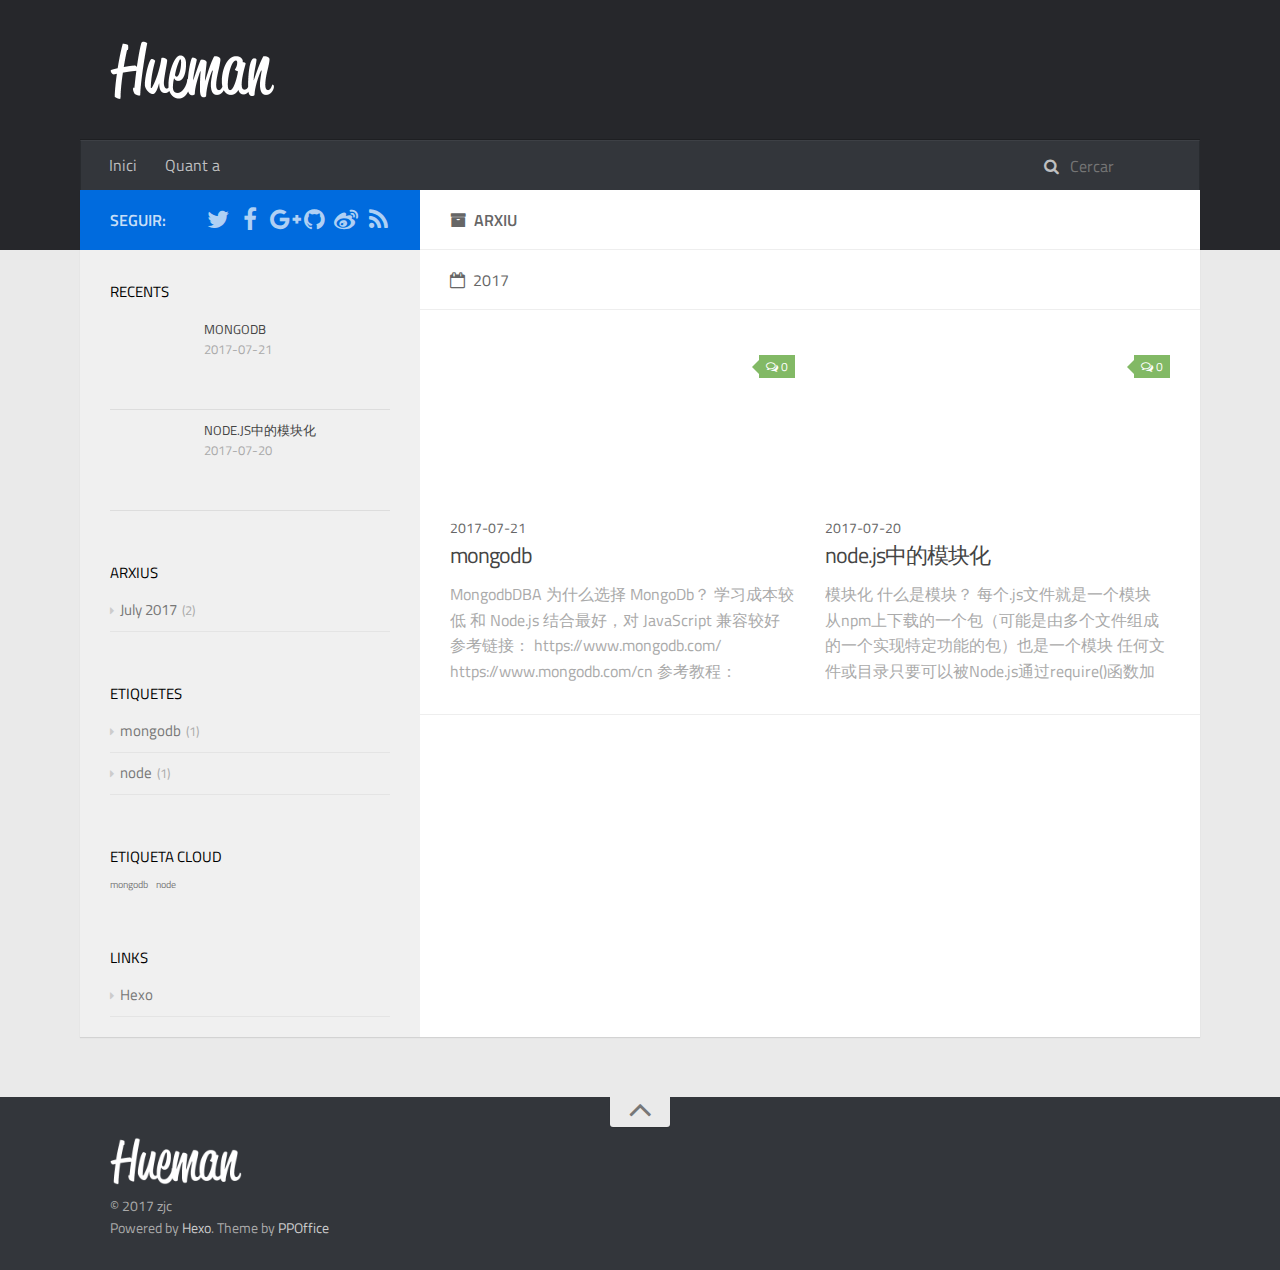
==== commit b15e84fe: "mongodb" ====
--- a/archives/index.html
+++ b/archives/index.html
@@ -143,10 +143,69 @@
         <article class="article article-summary">
     <div class="article-summary-inner">
         
+        <a href="/2017/07/21/mongodb/" class="thumbnail">
+    
+    
+        <span style="background-image:url(http://img2.imgtn.bdimg.com/it/u=786946408,3016526650&amp;fm=26&amp;gp=0.jpg)" alt="mongodb" class="thumbnail-image"></span>
+    
+    
+        
+<span class="comment-counter">
+    <i class="fa fa-comments-o"></i>
+    
+        <span class="disqus-comment-count" data-disqus-identifier="" data-disqus-url="http://yoursite.com/2017/07/21/mongodb/">0</span>
+    
+</span>
+
+
+    
+</a>
+
+        
+        <div class="article-meta">
+            <div class="category">
+            
+            </div>
+            <div class="date"><time datetime="2017-07-21T06:14:00.000Z" itemprop="datePublished">2017-07-21</time></div>
+        </div>
+        
+    
+        <h1 class="article-title" itemprop="name">
+        <a href="/2017/07/21/mongodb/">mongodb</a>
+        </h1>
+    
+
+        <p class="article-excerpt">
+            
+MongodbDBA
+为什么选择 MongoDb？
+学习成本较低
+和 Node.js 结合最好，对 JavaScript 兼容较好
+
+参考链接：
+https://www.mongodb.com/
+https://www.mongodb.com/cn
+参考教程：http://www.runoob.com/mongodb/mongodb-tutorial.html
+
+介绍
+非关系型数据库
+不需要提前
+        </p>
+    </div>
+</article>
+    
+
+    
+    
+    
+    
+        <article class="article article-summary">
+    <div class="article-summary-inner">
+        
         <a href="/2017/07/20/nodejs的模块化/" class="thumbnail">
     
     
-        <span class="thumbnail-image thumbnail-none"></span>
+        <span style="background-image:url(http://img2.imgtn.bdimg.com/it/u=1418377420,1452318874&amp;fm=26&amp;gp=0.jpg)" alt="node.js中的模块化" class="thumbnail-image"></span>
     
     
         
@@ -176,12 +235,13 @@
     
 
         <p class="article-excerpt">
-            模块化什么是模块？
+            模块化
+什么是模块？
 每个.js文件就是一个模块
 从npm上下载的一个包（可能是由多个文件组成的一个实现特定功能的包）也是一个模块
 任何文件或目录只要可以被Node.js通过require()函数加载的都是模块
 每个模块就是一个独立的作用域，模块和模块之间不会互相”污染”
-我们可以通过编程的方式，指定某个模块要对外暴露的内容（其实就是指定require的返回值，通过require的返回值对外暴露指定
+我们可以通过编程的方式，指定某个模块要对外暴露的内容（其实就是指定require的返回值，通过require的返回值对外暴露指
         </p>
     </div>
 </article>
@@ -265,10 +325,30 @@
                     <li>
                         
                         <div class="item-thumbnail">
+                            <a href="/2017/07/21/mongodb/" class="thumbnail">
+    
+    
+        <span style="background-image:url(http://img2.imgtn.bdimg.com/it/u=786946408,3016526650&amp;fm=26&amp;gp=0.jpg)" alt="mongodb" class="thumbnail-image"></span>
+    
+    
+</a>
+
+                        </div>
+                        
+                        <div class="item-inner">
+                            <p class="item-category"></p>
+                            <p class="item-title"><a href="/2017/07/21/mongodb/" class="title">mongodb</a></p>
+                            <p class="item-date"><time datetime="2017-07-21T06:14:00.000Z" itemprop="datePublished">2017-07-21</time></p>
+                        </div>
+                    </li>
+                
+                    <li>
+                        
+                        <div class="item-thumbnail">
                             <a href="/2017/07/20/nodejs的模块化/" class="thumbnail">
     
     
-        <span class="thumbnail-image thumbnail-none"></span>
+        <span style="background-image:url(http://img2.imgtn.bdimg.com/it/u=1418377420,1452318874&amp;fm=26&amp;gp=0.jpg)" alt="node.js中的模块化" class="thumbnail-image"></span>
     
     
 </a>
@@ -294,16 +374,30 @@
     <div class="widget-wrap widget-list">
         <h3 class="widget-title">arxius</h3>
         <div class="widget">
-            <ul class="archive-list"><li class="archive-list-item"><a class="archive-list-link" href="/archives/2017/07/">July 2017</a><span class="archive-list-count">1</span></li></ul>
-        </div>
-    </div>
-
-
-            
-                
-
-            
-                
+            <ul class="archive-list"><li class="archive-list-item"><a class="archive-list-link" href="/archives/2017/07/">July 2017</a><span class="archive-list-count">2</span></li></ul>
+        </div>
+    </div>
+
+
+            
+                
+    <div class="widget-wrap widget-list">
+        <h3 class="widget-title">etiquetes</h3>
+        <div class="widget">
+            <ul class="tag-list"><li class="tag-list-item"><a class="tag-list-link" href="/tags/mongodb/">mongodb</a><span class="tag-list-count">1</span></li><li class="tag-list-item"><a class="tag-list-link" href="/tags/node/">node</a><span class="tag-list-count">1</span></li></ul>
+        </div>
+    </div>
+
+
+            
+                
+    <div class="widget-wrap widget-float">
+        <h3 class="widget-title">etiqueta cloud</h3>
+        <div class="widget tagcloud">
+            <a href="/tags/mongodb/" style="font-size: 10px;">mongodb</a> <a href="/tags/node/" style="font-size: 10px;">node</a>
+        </div>
+    </div>
+
 
             
                 
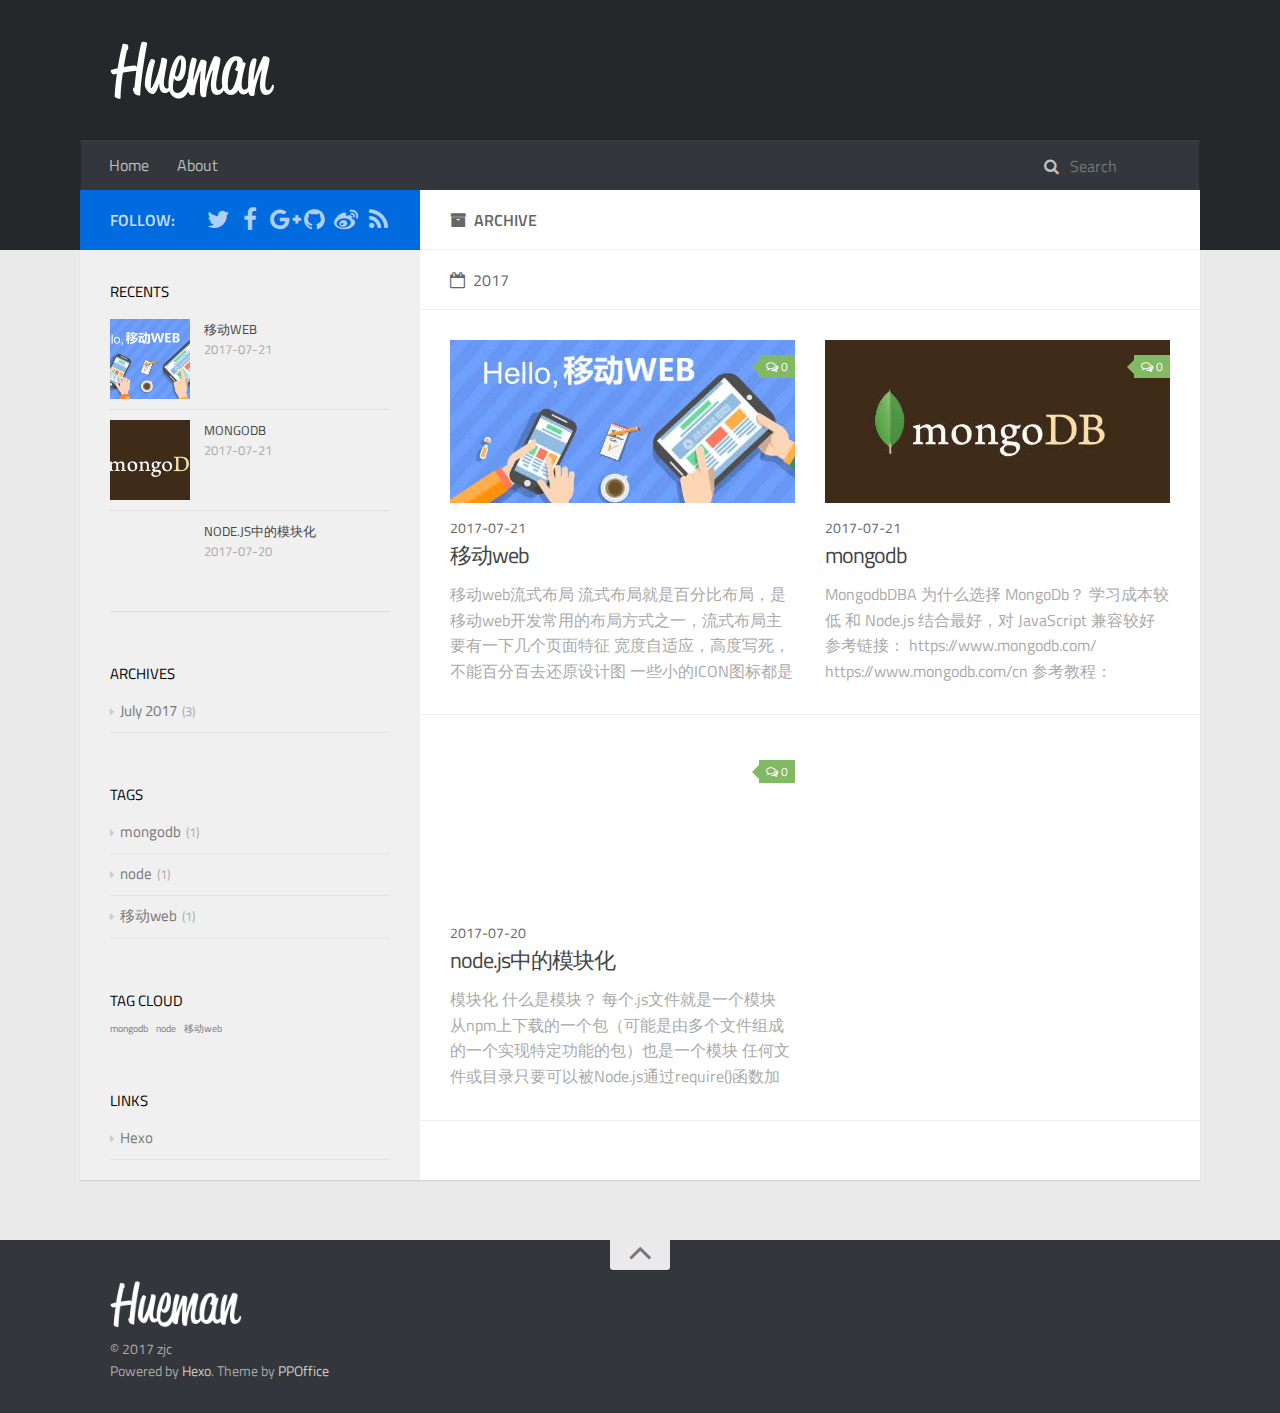
==== commit c924c719: "web" ====
--- a/archives/index.html
+++ b/archives/index.html
@@ -3,7 +3,7 @@
 <head>
     <meta charset="utf-8">
     
-    <title>Arxiu | Hexo</title>
+    <title>Archive | Hexo</title>
     <meta name="viewport" content="width=device-width, initial-scale=1, maximum-scale=1">
     
     <meta property="og:type" content="website">
@@ -58,13 +58,13 @@
                         <ul id="main-nav">
                             
                                 <li class="main-nav-list-item" >
-                                    <a class="main-nav-list-link" href="/">Inici</a>
+                                    <a class="main-nav-list-link" href="/">Home</a>
                                 </li>
                             
                                         
                                     
                                 <li class="main-nav-list-item" >
-                                    <a class="main-nav-list-link" href="/about/index.html">Quant a</a>
+                                    <a class="main-nav-list-link" href="/about/index.html">About</a>
                                 </li>
                             
                         </ul>
@@ -72,7 +72,7 @@
                             <div id="search-form-wrap">
 
     <form class="search-form">
-        <input type="text" class="ins-search-input search-form-input" placeholder="Cercar" />
+        <input type="text" class="ins-search-input search-form-input" placeholder="Search" />
         <button type="submit" class="search-form-submit"></button>
     </form>
     <div class="ins-search">
@@ -93,8 +93,8 @@
         TRANSLATION: {
             POSTS: 'Posts',
             PAGES: 'Pages',
-            CATEGORIES: 'categories',
-            TAGS: 'etiquetes',
+            CATEGORIES: 'Categories',
+            TAGS: 'Tags',
             UNTITLED: '(Untitled)',
         },
         ROOT_URL: '/',
@@ -120,7 +120,7 @@
                         <div class="main-body-header">
     <h1 class="header">
     
-    <i class="icon fa fa-archive"></i>Arxiu
+    <i class="icon fa fa-archive"></i>Archive
     </h1>
 </div>
                         <div class="main-body-content">
@@ -143,10 +143,63 @@
         <article class="article article-summary">
     <div class="article-summary-inner">
         
+        <a href="/2017/07/21/移动web/" class="thumbnail">
+    
+    
+        <span style="background-image:url(../imgs/web.jpg)" alt="移动web" class="thumbnail-image"></span>
+    
+    
+        
+<span class="comment-counter">
+    <i class="fa fa-comments-o"></i>
+    
+        <span class="disqus-comment-count" data-disqus-identifier="" data-disqus-url="http://yoursite.com/2017/07/21/移动web/">0</span>
+    
+</span>
+
+
+    
+</a>
+
+        
+        <div class="article-meta">
+            <div class="category">
+            
+            </div>
+            <div class="date"><time datetime="2017-07-21T12:00:18.000Z" itemprop="datePublished">2017-07-21</time></div>
+        </div>
+        
+    
+        <h1 class="article-title" itemprop="name">
+        <a href="/2017/07/21/移动web/">移动web</a>
+        </h1>
+    
+
+        <p class="article-excerpt">
+            
+移动web流式布局
+流式布局就是百分比布局，是移动web开发常用的布局方式之一，流式布局主要有一下几个页面特征
+
+宽度自适应，高度写死，不能百分百去还原设计图
+一些小的ICON图标都是写死的，不是所有的东西都是自适应的，一般都是模块会呈现自适应
+一些产品插入图 也就是img等都默认设置宽度百分百，让其自动保持等比例缩放，一般不予写死
+字体大小等都是写死的（字体效果我们可以使用rem结合流式写法：
+        </p>
+    </div>
+</article>
+    
+
+    
+    
+    
+    
+        <article class="article article-summary">
+    <div class="article-summary-inner">
+        
         <a href="/2017/07/21/mongodb/" class="thumbnail">
     
     
-        <span style="background-image:url(http://img2.imgtn.bdimg.com/it/u=786946408,3016526650&amp;fm=26&amp;gp=0.jpg)" alt="mongodb" class="thumbnail-image"></span>
+        <span style="background-image:url(../imgs/mongodb.jpg)" alt="mongodb" class="thumbnail-image"></span>
     
     
         
@@ -194,10 +247,14 @@
     </div>
 </article>
     
-
-    
-    
-    
+        </div>
+    
+
+    
+    
+    
+    
+        <div class="article-row">
     
         <article class="article article-summary">
     <div class="article-summary-inner">
@@ -259,7 +316,7 @@
                     <aside id="sidebar">
     <a class="sidebar-toggle" title="Expand Sidebar"><i class="toggle icon"></i></a>
     <div class="sidebar-top">
-        <p>seguir:</p>
+        <p>follow:</p>
         <ul class="social-links">
             
                 
@@ -325,10 +382,30 @@
                     <li>
                         
                         <div class="item-thumbnail">
+                            <a href="/2017/07/21/移动web/" class="thumbnail">
+    
+    
+        <span style="background-image:url(../imgs/web.jpg)" alt="移动web" class="thumbnail-image"></span>
+    
+    
+</a>
+
+                        </div>
+                        
+                        <div class="item-inner">
+                            <p class="item-category"></p>
+                            <p class="item-title"><a href="/2017/07/21/移动web/" class="title">移动web</a></p>
+                            <p class="item-date"><time datetime="2017-07-21T12:00:18.000Z" itemprop="datePublished">2017-07-21</time></p>
+                        </div>
+                    </li>
+                
+                    <li>
+                        
+                        <div class="item-thumbnail">
                             <a href="/2017/07/21/mongodb/" class="thumbnail">
     
     
-        <span style="background-image:url(http://img2.imgtn.bdimg.com/it/u=786946408,3016526650&amp;fm=26&amp;gp=0.jpg)" alt="mongodb" class="thumbnail-image"></span>
+        <span style="background-image:url(../imgs/mongodb.jpg)" alt="mongodb" class="thumbnail-image"></span>
     
     
 </a>
@@ -372,9 +449,9 @@
             
                 
     <div class="widget-wrap widget-list">
-        <h3 class="widget-title">arxius</h3>
+        <h3 class="widget-title">archives</h3>
         <div class="widget">
-            <ul class="archive-list"><li class="archive-list-item"><a class="archive-list-link" href="/archives/2017/07/">July 2017</a><span class="archive-list-count">2</span></li></ul>
+            <ul class="archive-list"><li class="archive-list-item"><a class="archive-list-link" href="/archives/2017/07/">July 2017</a><span class="archive-list-count">3</span></li></ul>
         </div>
     </div>
 
@@ -382,9 +459,9 @@
             
                 
     <div class="widget-wrap widget-list">
-        <h3 class="widget-title">etiquetes</h3>
+        <h3 class="widget-title">tags</h3>
         <div class="widget">
-            <ul class="tag-list"><li class="tag-list-item"><a class="tag-list-link" href="/tags/mongodb/">mongodb</a><span class="tag-list-count">1</span></li><li class="tag-list-item"><a class="tag-list-link" href="/tags/node/">node</a><span class="tag-list-count">1</span></li></ul>
+            <ul class="tag-list"><li class="tag-list-item"><a class="tag-list-link" href="/tags/mongodb/">mongodb</a><span class="tag-list-count">1</span></li><li class="tag-list-item"><a class="tag-list-link" href="/tags/node/">node</a><span class="tag-list-count">1</span></li><li class="tag-list-item"><a class="tag-list-link" href="/tags/移动web/">移动web</a><span class="tag-list-count">1</span></li></ul>
         </div>
     </div>
 
@@ -392,9 +469,9 @@
             
                 
     <div class="widget-wrap widget-float">
-        <h3 class="widget-title">etiqueta cloud</h3>
+        <h3 class="widget-title">tag cloud</h3>
         <div class="widget tagcloud">
-            <a href="/tags/mongodb/" style="font-size: 10px;">mongodb</a> <a href="/tags/node/" style="font-size: 10px;">node</a>
+            <a href="/tags/mongodb/" style="font-size: 10px;">mongodb</a> <a href="/tags/node/" style="font-size: 10px;">node</a> <a href="/tags/移动web/" style="font-size: 10px;">移动web</a>
         </div>
     </div>
 
